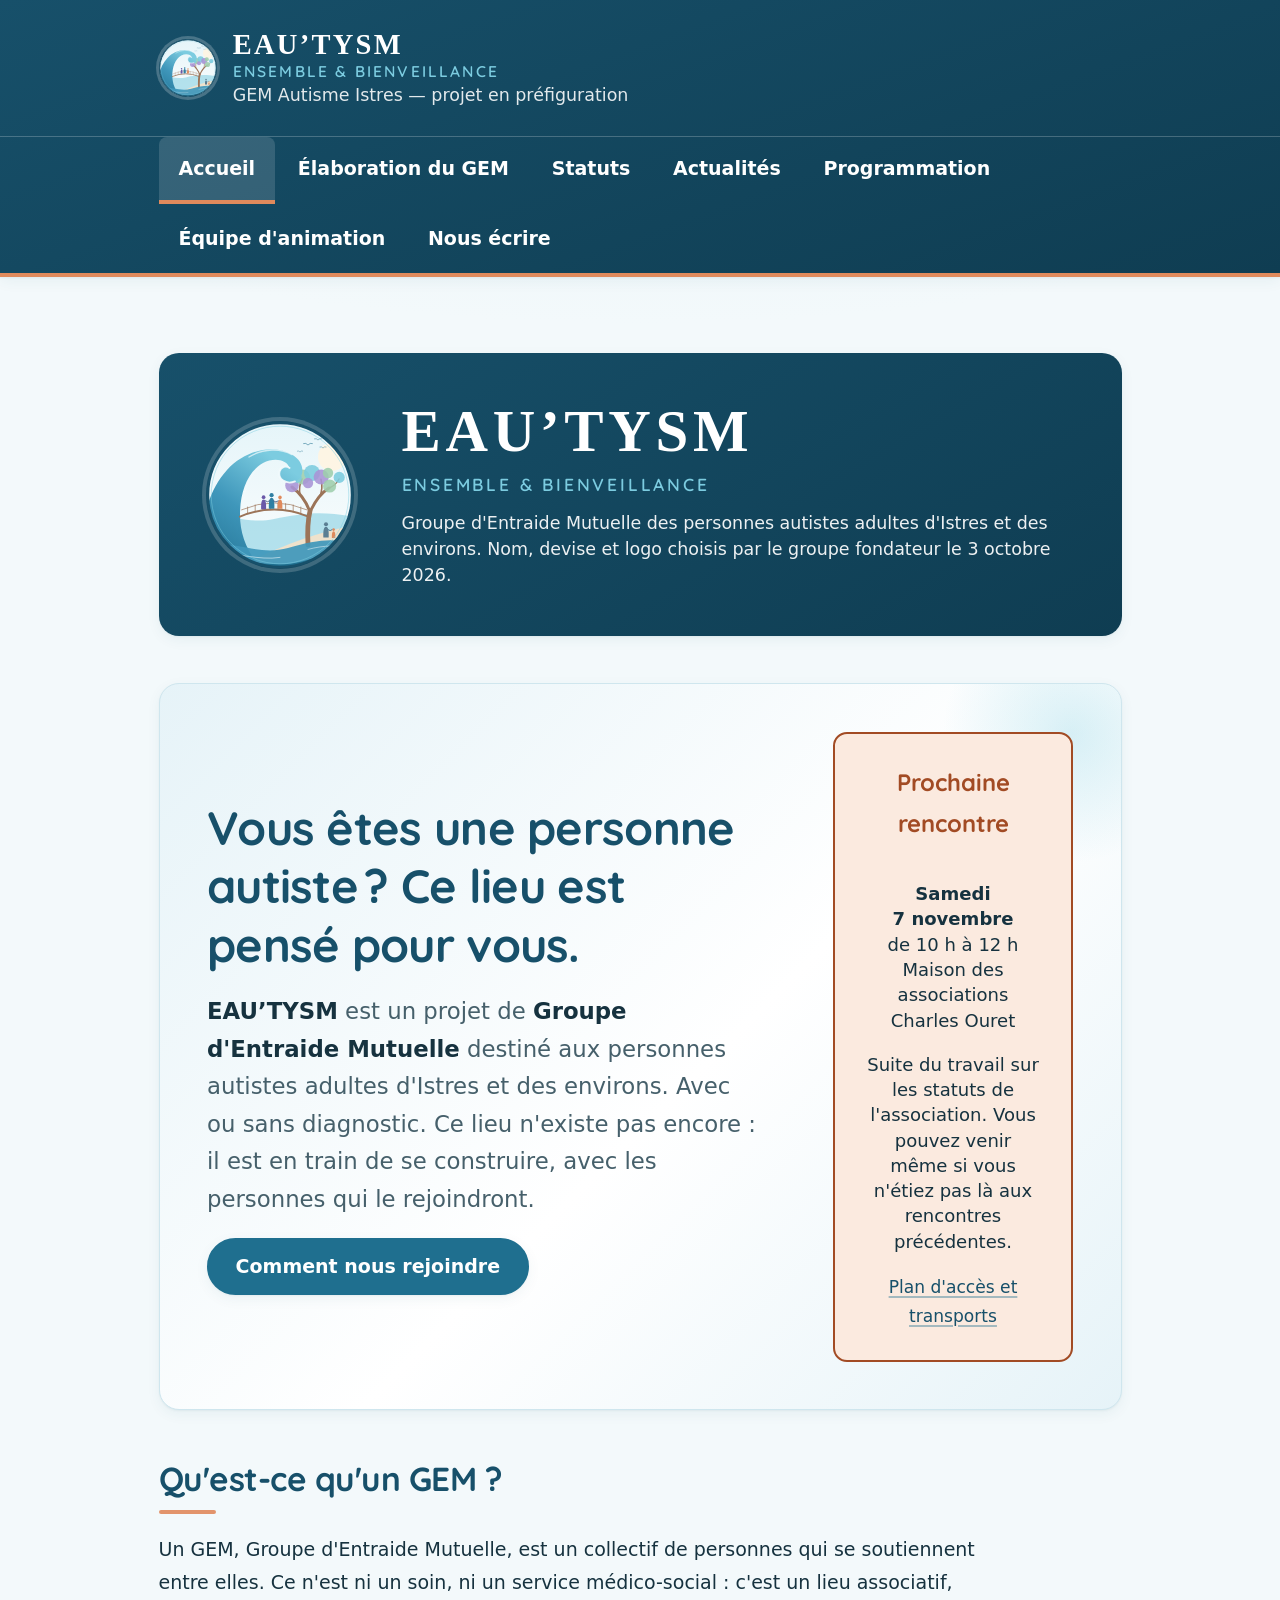
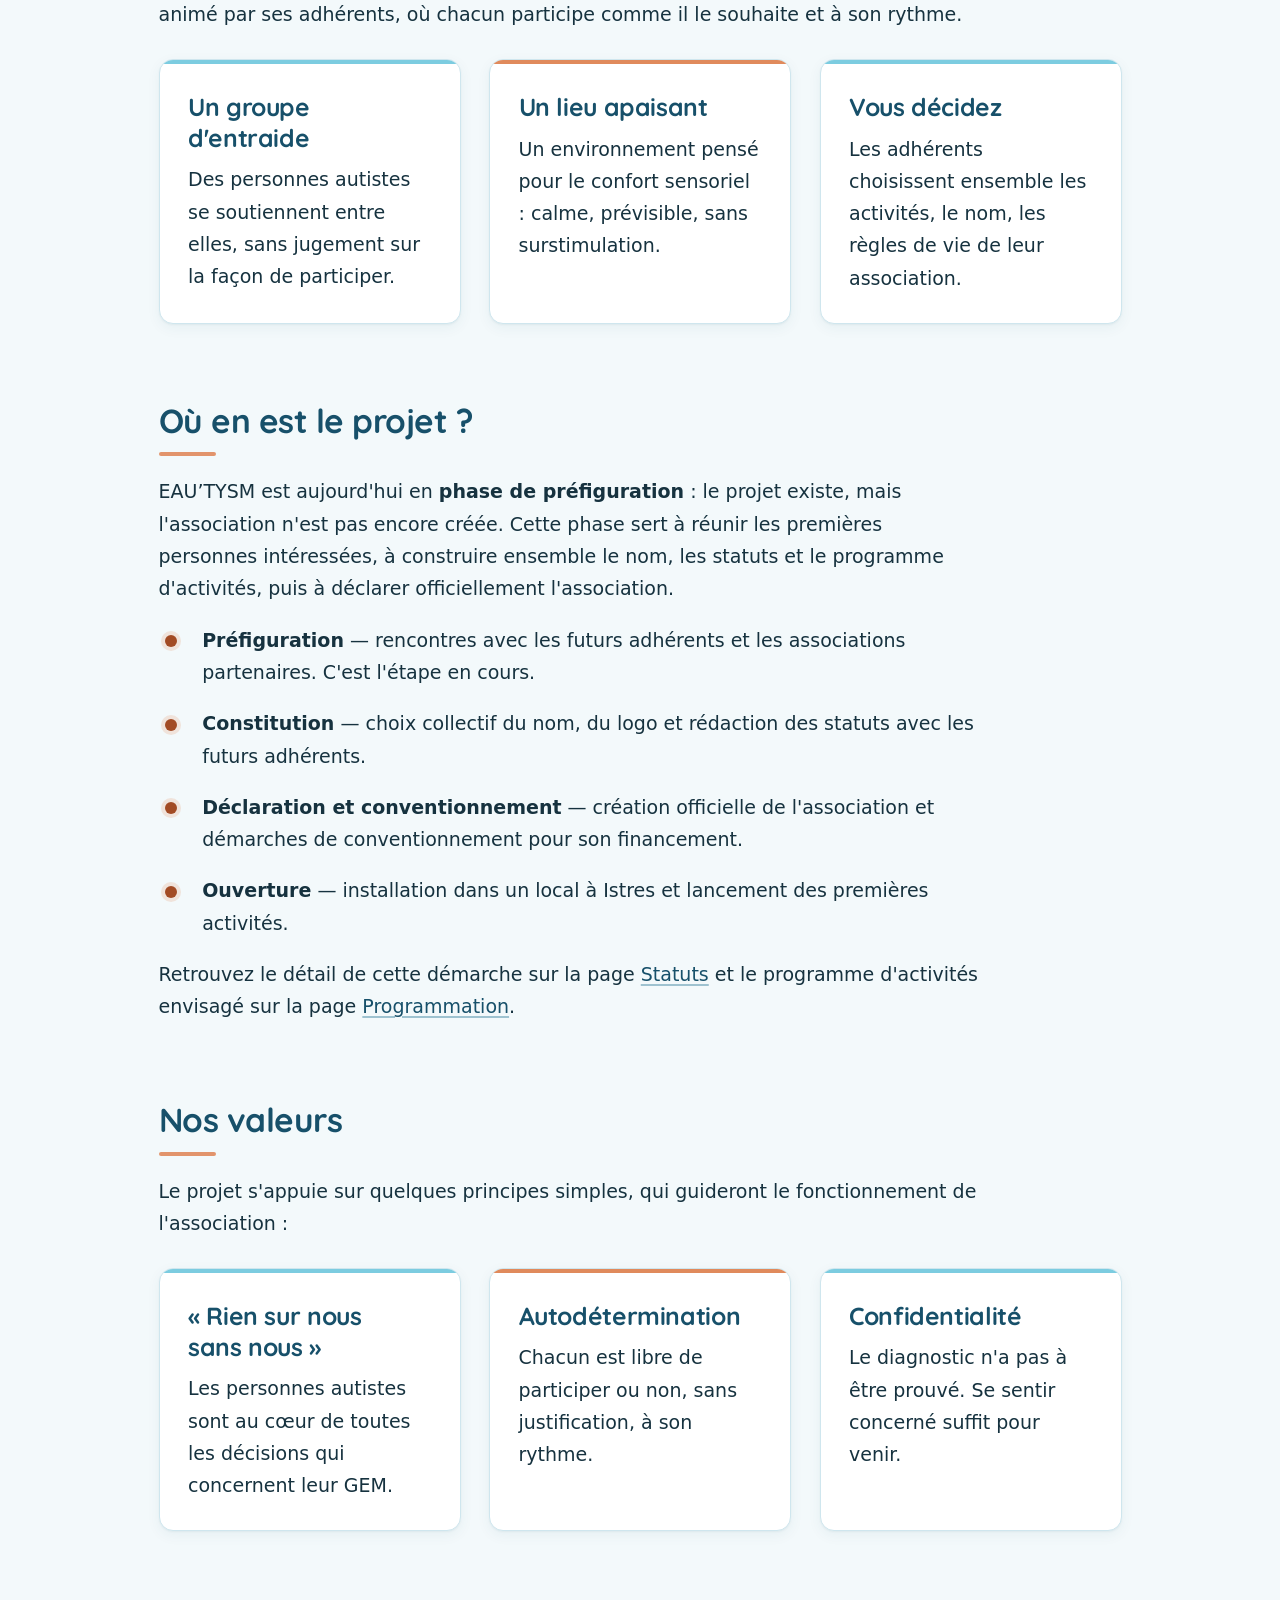
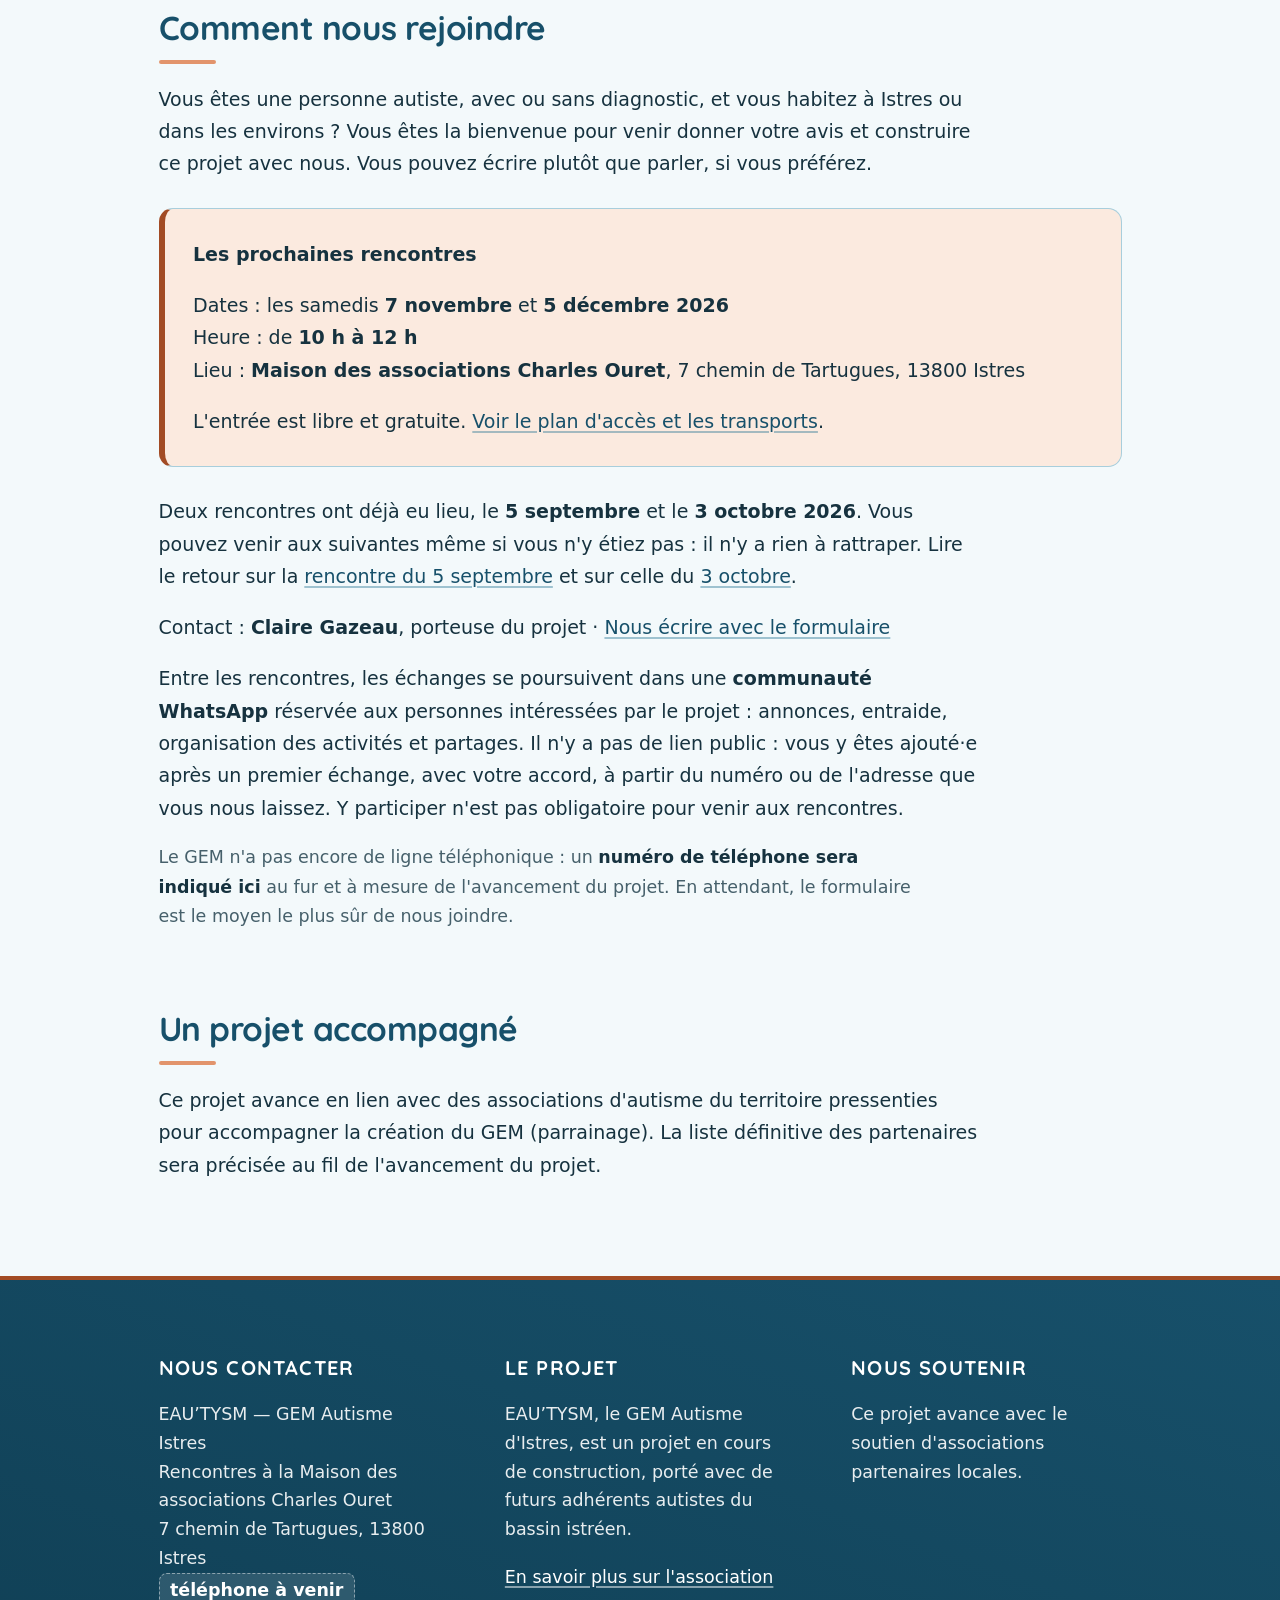
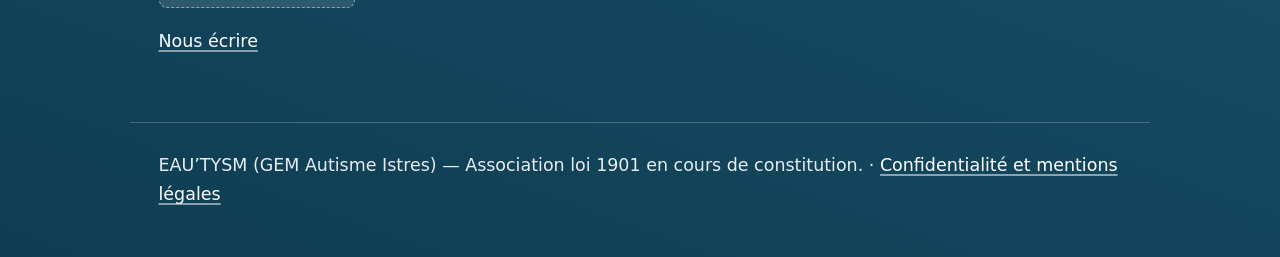
==== index.html @ 058ce0df "Après la rencontre du 3/10 : retour, prochaine rencontre le 7/11" ====
<!DOCTYPE html>
<html lang="fr">
<head>
  <meta charset="UTF-8">
  <meta name="viewport" content="width=device-width, initial-scale=1.0">
  <title>EAU’TYSM — GEM Autisme Istres</title>
  <meta name="description" content="EAU’TYSM, ensemble &amp; bienveillance : un lieu d'entraide pensé par et pour les personnes autistes adultes d'Istres et de ses environs.">
  <link rel="icon" href="assets/img/favicon.svg" type="image/svg+xml">
  <meta name="theme-color" content="#10475c">
  <link rel="stylesheet" href="css/style.css">
</head>
<body>
  <a class="lien-evitement" href="#contenu-principal">Aller au contenu principal</a>

  <header class="entete">
    <div class="conteneur entete-barre">
      <a class="entete-identite" href="index.html">
        <img class="entete-logo" src="assets/img/logo-eautysm-ensemble.svg" alt="" width="58" height="58">
        <span>
          <span class="entete-nom">EAU’TYSM</span>
          <span class="entete-descriptif">Ensemble &amp; bienveillance</span>
          <span class="entete-soustitre">GEM Autisme Istres — projet en préfiguration</span>
        </span>
      </a>
      <button class="bouton-menu" type="button" aria-expanded="false" aria-controls="menu-principal">
        <span aria-hidden="true">☰</span> Menu
      </button>
    </div>
    <nav class="navigation" aria-label="Navigation principale">
      <div class="conteneur">
        <ul class="navigation-liste" id="menu-principal">
          <li><a href="index.html" aria-current="page">Accueil</a></li>
          <li><a href="premiere-rencontre.html">Élaboration du GEM</a></li>
          <li><a href="statuts.html">Statuts</a></li>
          <li><a href="actualites.html">Actualités</a></li>
          <li><a href="programmation.html">Programmation</a></li>
          <li><a href="equipe.html">Équipe d'animation</a></li>
          <li><a href="contact.html">Nous écrire</a></li>
        </ul>
      </div>
    </nav>
  </header>

  <main id="contenu-principal">
    <div class="conteneur">

      <!-- Bandeau d'identité : logo, nom et devise de l'association.
           Purement décoratif quant à l'information : tout ce qu'il dit est
           repris en clair dans le contenu de la page. -->
      <div class="bandeau-marque">
        <img class="bandeau-marque-logo" src="assets/img/logo-eautysm-ensemble.svg"
             alt="Logo d’EAU’TYSM : une grande vague qui s’enroule au-dessus d’un pont où trois personnes se tiennent la main, un arbre aux feuillages de couleurs, un adulte et un enfant sur la plage, dans un cercle bleu." width="148" height="148">
        <div class="bandeau-marque-texte">
          <span class="bandeau-marque-nom">EAU’TYSM</span>
          <span class="bandeau-marque-devise">Ensemble &amp; bienveillance</span>
          <span class="bandeau-marque-descriptif">
            Groupe d'Entraide Mutuelle des personnes autistes adultes d'Istres et des environs.
            Nom, devise et logo choisis par le groupe fondateur le 3 octobre 2026.
          </span>
        </div>
      </div>

      <div class="bloc-hero bloc-hero-avec-illustration">
        <div class="bloc-hero-texte">
          <h1>Vous êtes une personne autiste&#8239;? Ce lieu est pensé pour vous.</h1>
          <p class="intro">
            <strong>EAU’TYSM</strong> est un projet de <strong>Groupe d'Entraide Mutuelle</strong> destiné aux
            personnes autistes adultes d'Istres et des environs. Avec ou sans diagnostic. Ce lieu n'existe pas
            encore : il est en train de se construire, avec les personnes qui le rejoindront.
          </p>
          <p><a class="bouton" href="#nous-rejoindre">Comment nous rejoindre</a></p>
        </div>
        <aside class="bloc-hero-programme bloc-hero-programme-affiche" aria-labelledby="programme-a-venir">
          <p class="bloc-hero-programme-titre" id="programme-a-venir">Prochaine rencontre</p>
          <p class="bloc-hero-affiche-legende">
            <strong>Samedi 7&nbsp;novembre</strong><br>
            de 10&nbsp;h à 12&nbsp;h<br>
            Maison des associations Charles Ouret
          </p>
          <p class="bloc-hero-affiche-legende">
            Suite du travail sur les statuts de l'association. Vous pouvez venir même si vous
            n'étiez pas là aux rencontres précédentes.
          </p>
          <p class="bloc-hero-affiche-telecharger">
            <a href="premiere-rencontre.html#plan-acces">Plan d'accès et transports</a>
          </p>
        </aside>
      </div>

      <section aria-labelledby="quest-ce-gem">
        <h2 id="quest-ce-gem">Qu'est-ce qu'un GEM ?</h2>
        <p>
          Un GEM, Groupe d'Entraide Mutuelle, est un collectif de personnes qui se soutiennent entre elles.
          Ce n'est ni un soin, ni un service médico-social : c'est un lieu associatif, animé par ses adhérents,
          où chacun participe comme il le souhaite et à son rythme.
        </p>
        <div class="grille-cartes">
          <div class="carte">
            <h3>Un groupe d'entraide</h3>
            <p>Des personnes autistes se soutiennent entre elles, sans jugement sur la façon de participer.</p>
          </div>
          <div class="carte">
            <h3>Un lieu apaisant</h3>
            <p>Un environnement pensé pour le confort sensoriel : calme, prévisible, sans surstimulation.</p>
          </div>
          <div class="carte">
            <h3>Vous décidez</h3>
            <p>Les adhérents choisissent ensemble les activités, le nom, les règles de vie de leur association.</p>
          </div>
        </div>
      </section>

      <section aria-labelledby="ou-en-est-le-projet">
        <h2 id="ou-en-est-le-projet">Où en est le projet ?</h2>
        <p>
          EAU’TYSM est aujourd'hui en <strong>phase de préfiguration</strong> : le projet existe,
          mais l'association n'est pas encore créée. Cette phase sert à réunir les premières personnes
          intéressées, à construire ensemble le nom, les statuts et le programme d'activités, puis à déclarer
          officiellement l'association.
        </p>
        <ul class="liste-etapes">
          <li><strong>Préfiguration</strong> — rencontres avec les futurs adhérents et les associations partenaires. C'est l'étape en cours.</li>
          <li><strong>Constitution</strong> — choix collectif du nom, du logo et rédaction des statuts avec les futurs adhérents.</li>
          <li><strong>Déclaration et conventionnement</strong> — création officielle de l'association et démarches de conventionnement pour son financement.</li>
          <li><strong>Ouverture</strong> — installation dans un local à Istres et lancement des premières activités.</li>
        </ul>
        <p>
          Retrouvez le détail de cette démarche sur la page <a href="statuts.html">Statuts</a> et le programme
          d'activités envisagé sur la page <a href="programmation.html">Programmation</a>.
        </p>
      </section>

      <section aria-labelledby="nos-valeurs">
        <h2 id="nos-valeurs">Nos valeurs</h2>
        <p>Le projet s'appuie sur quelques principes simples, qui guideront le fonctionnement de l'association :</p>
        <div class="grille-cartes">
          <div class="carte">
            <h3>« Rien sur nous sans nous »</h3>
            <p>Les personnes autistes sont au cœur de toutes les décisions qui concernent leur GEM.</p>
          </div>
          <div class="carte">
            <h3>Autodétermination</h3>
            <p>Chacun est libre de participer ou non, sans justification, à son rythme.</p>
          </div>
          <div class="carte">
            <h3>Confidentialité</h3>
            <p>Le diagnostic n'a pas à être prouvé. Se sentir concerné suffit pour venir.</p>
          </div>
        </div>
      </section>

      <section aria-labelledby="nous-rejoindre">
        <h2 id="nous-rejoindre">Comment nous rejoindre</h2>
        <p>
          Vous êtes une personne autiste, avec ou sans diagnostic, et vous habitez à Istres ou dans les environs ?
          Vous êtes la bienvenue pour venir donner votre avis et construire ce projet avec nous. Vous pouvez
          écrire plutôt que parler, si vous préférez.
        </p>
        <div class="encadre encadre-accent">
          <p><strong>Les prochaines rencontres</strong></p>
          <p>Dates : les samedis <strong>7 novembre</strong> et
          <strong>5 décembre 2026</strong><br>
          Heure : de <strong>10 h à 12 h</strong><br>
          Lieu : <strong>Maison des associations Charles Ouret</strong>, 7 chemin de Tartugues, 13800 Istres</p>
          <p>L'entrée est libre et gratuite.
          <a href="premiere-rencontre.html#plan-acces">Voir le plan d'accès et les transports</a>.</p>
        </div>
        <p>
          Deux rencontres ont déjà eu lieu, le <strong>5 septembre</strong> et le <strong>3 octobre 2026</strong>.
          Vous pouvez venir aux suivantes même si vous n'y étiez pas : il n'y a rien à rattraper.
          Lire le retour sur la <a href="actualites.html#rencontre-2026-09-05">rencontre du 5 septembre</a>
          et sur celle du <a href="actualites.html#rencontre-2026-10-03">3 octobre</a>.
        </p>
        <p>
          Contact : <strong>Claire Gazeau</strong>, porteuse du projet ·
          <a href="contact.html">Nous écrire avec le formulaire</a>
        </p>
        <p>
          Entre les rencontres, les échanges se poursuivent dans une
          <strong>communauté WhatsApp</strong> réservée aux personnes intéressées par le projet :
          annonces, entraide, organisation des activités et partages. Il n'y a pas de lien public :
          vous y êtes ajouté·e après un premier échange, avec votre accord, à partir du numéro ou de
          l'adresse que vous nous laissez. Y participer n'est pas obligatoire pour venir aux rencontres.
        </p>
        <p class="champ-aide">
          Le GEM n'a pas encore de ligne téléphonique : un <strong>numéro de téléphone sera indiqué ici</strong>
          au fur et à mesure de l'avancement du projet. En attendant, le formulaire est le moyen le plus sûr
          de nous joindre.
        </p>
      </section>

      <section aria-labelledby="nos-partenaires">
        <h2 id="nos-partenaires">Un projet accompagné</h2>
        <p>
          Ce projet avance en lien avec des associations d'autisme du territoire pressenties pour accompagner
          la création du GEM (parrainage). La liste définitive des partenaires sera précisée au fil de
          l'avancement du projet.
        </p>
      </section>

    </div>
  </main>

  <footer class="pied">
    <div class="conteneur pied-grille">
      <div>
        <h2>Nous contacter</h2>
        <p>EAU’TYSM — GEM Autisme Istres<br>
        Rencontres à la Maison des associations Charles Ouret<br>
        7 chemin de Tartugues, 13800 Istres<br>
        <span class="a-completer">téléphone à venir</span></p>
        <p><a href="contact.html">Nous écrire</a></p>
      </div>
      <div>
        <h2>Le projet</h2>
        <p>EAU’TYSM, le GEM Autisme d'Istres, est un projet en cours de construction, porté avec de futurs adhérents autistes du bassin istréen.</p>
        <p><a href="statuts.html">En savoir plus sur l'association</a></p>
      </div>
      <div>
        <h2>Nous soutenir</h2>
        <p>Ce projet avance avec le soutien d'associations partenaires locales.</p>
      </div>
    </div>
    <div class="conteneur pied-mentions">
      <p>EAU’TYSM (GEM Autisme Istres) — Association loi 1901 en cours de constitution. · <a href="confidentialite.html">Confidentialité et mentions légales</a></p>
    </div>
  </footer>

  <script src="js/main.js"></script>
  <script src="js/animations.js"></script>
</body>
</html>
---- css/style.css ----
/* ==========================================================================
   GEM Autisme Istres — feuille de styles commune
   Sommaire :
   1. Variables (couleurs, espacements, typographie)
   2. Réinitialisation légère et bases
   3. Typographie
   4. Mise en page générale (layout)
   5. En-tête et navigation
   6. Pied de page
   7. Composants (cartes, boutons, encadrés, tableaux)
   8. Formulaire de contact
   9. Pages spécifiques
  10. Responsive (mobile-first : 600px, 900px)
  11. Accessibilité (focus, reduced-motion) et impression
  12. Micro-animations (apparition douce au défilement)

   Principes : confort sensoriel avant tout (contrastes doux mais conformes
   AA, mouvements très discrets, rien de clignotant), aucune dépendance
   externe (pas de CDN, pas de police distante — Quicksand est hébergée
   dans le site —, pas de framework). Les seules
   animations d'entrée du site sont de très légers fondus au défilement
   (section 12), ajoutés en amélioration progressive et désactivés dès que
   la personne a demandé de réduire les animations.
   ========================================================================== */

/* 1. Variables
   -------------------------------------------------------------------- */
/* Quicksand (police du logo), fichier local, graisses 300 à 700 */
@font-face {
  font-family: "Quicksand";
  src: url("../assets/fonts/quicksand-latin-variable.woff2") format("woff2");
  font-weight: 300 700;
  font-style: normal;
  font-display: swap;
}

:root {
  /* Couleurs — charte EAU’TYSM « Ensemble & bienveillance », reprise du logo
     choisi par le groupe fondateur le 3 octobre 2026 (proposition D) :
     anneau bleu de mer #17506a, vague #1f6f8f / #3f97bb / #7ccce0, ciel
     #e3f4f9, sable #efe2cc, feuillages lilas #a995d6 et vert d'eau #9fcfae,
     personnages violet #6a58a8 et orange #e08a5c. Les teintes claires servent
     telles quelles en décoration ; pour le texte et les fonds colorés, des
     versions assombries garantissent AA (l'orange du logo ne monte qu'à
     2,6:1 sur fond clair : il ne porte jamais de texte).
     Contrastes vérifiés AA, voir CLAUDE.md § 5. */
  --couleur-fond: #f3f9fb;
  --couleur-fond-alt: #e6f3f8;
  --couleur-fond-creme: #ffffff;
  --couleur-texte: #16323f;
  --couleur-texte-doux: #46606b;
  --couleur-primaire: #1f6f8f;
  --couleur-primaire-fonce: #17506a;
  --couleur-primaire-profond: #0f3d52;
  --couleur-primaire-clair: #7ccce0;
  --couleur-accent: #a24b24;
  --couleur-accent-clair: #e08a5c;
  --couleur-accent-fond: #fbeadf;
  --couleur-primaire-fond: #e6f3f8;
  --couleur-bordure: #cfe6ee;
  --couleur-bordure-forte: #a8cedc;
  --couleur-blanc: #ffffff;
  --couleur-lien-visite: #17506a;

  /* Couleurs brutes du logo — aplats décoratifs uniquement, jamais de texte
     (sauf l'azur, lisible sur les fonds bleus profonds de l'en-tête) */
  --couleur-azur: #7ccce0;
  --couleur-azur-pale: #a8dce9;
  --couleur-mer: #3f97bb;
  --couleur-sable: #efe2cc;
  --couleur-lilas: #a995d6;
  --couleur-violet: #6a58a8;
  --couleur-vert: #9fcfae;
  --couleur-vert-fonce: #6fae84;
  --couleur-orange: #e08a5c;

  /* Typographie — texte courant en pile système ; titres et nom en
     Quicksand, la police du logo, hébergée dans le site (assets/fonts,
     licence OFL) : aucune ressource externe n'est appelée. */
  --police-base: ui-sans-serif, system-ui, -apple-system, "Segoe UI", Roboto,
    "Helvetica Neue", Arial, sans-serif;
  --police-titre: "Quicksand", var(--police-base);
  /* Marque EAU’TYSM : le nom est en capitales à empattements sur le logo ;
     on reprend une pile serif système (aucune police distante). La devise
     reste en Quicksand, comme sur le logo. */
  --police-marque: "Iowan Old Style", "Palatino Linotype", Palatino,
    "Book Antiqua", Georgia, "Times New Roman", serif;
  --police-devise: "Quicksand", var(--police-base);
  --taille-base: 18px;
  --hauteur-ligne: 1.7;
  --mesure-lecture: 68ch;

  /* Échelle typographique fluide */
  --texte-xs: 0.82rem;
  --texte-sm: 0.92rem;
  --texte-md: 1rem;
  --texte-lg: clamp(1.05rem, 0.98rem + 0.35vw, 1.2rem);
  --titre-h3: clamp(1.15rem, 1.08rem + 0.35vw, 1.3rem);
  --titre-h2: clamp(1.4rem, 1.25rem + 0.75vw, 1.75rem);
  --titre-h1: clamp(1.75rem, 1.45rem + 1.5vw, 2.5rem);

  /* Espacements */
  --espace-xs: 0.5rem;
  --espace-sm: 1rem;
  --espace-md: 1.5rem;
  --espace-lg: 2.5rem;
  --espace-xl: 4rem;

  /* Mise en page */
  --largeur-contenu: 1020px;
  --rayon-bordure: 14px;
  --rayon-petit: 8px;

  /* Ombres douces et transitions (discrètes, pensées pour un public sensible) */
  --ombre-douce: 0 1px 2px rgba(23, 80, 106, 0.05), 0 4px 14px rgba(23, 80, 106, 0.06);
  --ombre-moyenne: 0 2px 6px rgba(23, 80, 106, 0.07), 0 10px 26px rgba(23, 80, 106, 0.09);
  --transition-douce: 0.18s ease;
}

/* 2. Réinitialisation légère et bases
   -------------------------------------------------------------------- */
*,
*::before,
*::after {
  box-sizing: border-box;
}

html {
  font-size: var(--taille-base);
  scroll-behavior: smooth;
  -webkit-text-size-adjust: 100%;
}

body {
  margin: 0;
  min-height: 100vh;
  display: flex;
  flex-direction: column;
  font-family: var(--police-base);
  color: var(--couleur-texte);
  background-color: var(--couleur-fond);
  line-height: var(--hauteur-ligne);
  text-align: left;
  /* Léger halo lumineux en haut de page : rend le fond crème moins plat
     sans introduire de contraste fort. */
  background-image: radial-gradient(
    120% 60% at 50% 0%,
    rgba(230, 243, 248, 0.9) 0%,
    rgba(243, 249, 251, 0) 60%
  );
  background-repeat: no-repeat;
  background-attachment: fixed;
  -webkit-font-smoothing: antialiased;
  text-rendering: optimizeLegibility;
}

img {
  max-width: 100%;
  height: auto;
  display: block;
}

/* 3. Typographie
   -------------------------------------------------------------------- */
h1,
h2,
h3,
h4 {
  font-family: var(--police-titre);
  color: var(--couleur-primaire-fonce);
  line-height: 1.25;
  text-wrap: balance;
  letter-spacing: -0.015em;
}

h1 {
  font-size: var(--titre-h1);
  font-weight: 800;
  margin: 0 0 var(--espace-md);
}

h2 {
  font-size: var(--titre-h2);
  font-weight: 700;
  margin: var(--espace-xl) 0 var(--espace-sm);
}

/* Petit trait d'accent sous les titres de section : repère visuel calme,
   qui aide à segmenter la page sans multiplier les couleurs. */
main section > h2::after {
  content: "";
  display: block;
  width: 3rem;
  height: 4px;
  margin-top: 0.6rem;
  border-radius: 999px;
  background-color: var(--couleur-accent-clair);
  opacity: 0.9;
}

main section:first-of-type > h2 {
  margin-top: var(--espace-lg);
}

h3 {
  font-size: var(--titre-h3);
  font-weight: 700;
  margin: var(--espace-md) 0 var(--espace-xs);
}

/* Titre de quatrième niveau : utilisé à l'intérieur des cartes, un cran
   sous le h3 pour ne pas concurrencer les titres de section. */
h4 {
  font-size: 1.06rem;
  font-weight: 700;
  margin: var(--espace-sm) 0 var(--espace-xs);
}

p,
ul,
ol {
  margin: 0 0 var(--espace-sm);
}

ul,
ol {
  padding-left: 1.3rem;
}

li {
  margin-bottom: 0.45rem;
}

li::marker {
  color: var(--couleur-primaire);
}

/* Confort de lecture : les paragraphes de premier niveau ne dépassent pas
   une longueur de ligne confortable, même sur grand écran. */
main .conteneur > section > p,
main .conteneur > section > ul,
main .conteneur > section > ol,
main .conteneur > p,
main .conteneur > ul {
  max-width: var(--mesure-lecture);
}

a {
  color: var(--couleur-lien-visite);
  text-decoration-thickness: 2px;
  text-underline-offset: 3px;
  text-decoration-color: rgba(31, 111, 143, 0.4);
  transition: color var(--transition-douce), text-decoration-color var(--transition-douce);
}

a:hover {
  color: var(--couleur-primaire-fonce);
  text-decoration-color: currentColor;
}

strong {
  color: var(--couleur-texte);
  font-weight: 700;
}

::selection {
  background-color: var(--couleur-accent-fond);
  color: var(--couleur-texte);
}

/* 4. Mise en page générale
   -------------------------------------------------------------------- */
.conteneur {
  width: 100%;
  max-width: var(--largeur-contenu);
  margin: 0 auto;
  padding: 0 var(--espace-md);
}

main {
  flex: 1 0 auto;
  padding: var(--espace-lg) 0 var(--espace-xl);
}

.lien-evitement {
  position: absolute;
  left: -999px;
  top: auto;
  background: var(--couleur-primaire-fonce);
  color: var(--couleur-blanc);
  padding: var(--espace-xs) var(--espace-sm);
  z-index: 100;
  border-radius: var(--rayon-petit);
  box-shadow: var(--ombre-moyenne);
}

.lien-evitement:focus {
  left: var(--espace-sm);
  top: var(--espace-sm);
}

/* 5. En-tête et navigation
   -------------------------------------------------------------------- */
.entete {
  background-color: var(--couleur-primaire-fonce);
  background-image: linear-gradient(
    160deg,
    var(--couleur-primaire-fonce) 0%,
    var(--couleur-primaire-profond) 100%
  );
  color: var(--couleur-blanc);
  border-bottom: 4px solid var(--couleur-orange);
  box-shadow: var(--ombre-douce);
}

.entete-barre {
  display: flex;
  align-items: center;
  justify-content: space-between;
  flex-wrap: wrap;
  /* Padding horizontal repris de .conteneur : sans lui, le logo et le bouton
     Menu collent au bord de l'écran sur mobile. */
  padding: var(--espace-md);
  gap: var(--espace-sm);
}

.entete-identite {
  display: flex;
  align-items: center;
  gap: 0.85rem;
  text-decoration: none;
  color: var(--couleur-blanc);
  border-radius: var(--rayon-petit);
}

.entete-identite:hover {
  color: var(--couleur-blanc);
}

.entete-logo {
  width: 58px;
  height: 58px;
  flex-shrink: 0;
  display: block;
  border-radius: 50%;
  /* Halo clair : détache le logo du dégradé bleu de l'en-tête */
  box-shadow: 0 0 0 3px rgba(255, 255, 255, 0.22);
}

/* Nom de l'association : capitales à empattements, comme sur le logo */
.entete-nom {
  display: block;
  font-family: var(--police-marque);
  font-size: 1.5rem;
  font-weight: 600;
  line-height: 1.1;
  letter-spacing: 0.08em;
}

.entete-descriptif {
  display: block;
  font-family: var(--police-devise);
  font-size: var(--texte-xs);
  font-weight: 600;
  line-height: 1.5;
  letter-spacing: 0.14em;
  text-transform: uppercase;
  color: var(--couleur-azur);
}

.entete-soustitre {
  display: block;
  font-size: var(--texte-sm);
  font-weight: 400;
  line-height: 1.4;
  color: rgba(255, 255, 255, 0.88);
}

.bouton-menu {
  display: inline-flex;
  align-items: center;
  gap: 0.45rem;
  background: rgba(255, 255, 255, 0.08);
  border: 2px solid rgba(255, 255, 255, 0.7);
  color: var(--couleur-blanc);
  padding: 0.5rem 0.9rem;
  border-radius: 999px;
  font-family: inherit;
  font-size: var(--texte-md);
  font-weight: 600;
  cursor: pointer;
  transition: background-color var(--transition-douce);
}

.bouton-menu:hover {
  background: rgba(255, 255, 255, 0.18);
}

.navigation {
  border-top: 1px solid rgba(255, 255, 255, 0.22);
}

.navigation-liste {
  list-style: none;
  margin: 0;
  padding: 0;
  display: none;
  flex-direction: column;
}

.navigation-liste li {
  margin-bottom: 0;
}

.navigation-liste.ouverte {
  display: flex;
  padding-bottom: var(--espace-xs);
}

.navigation-liste a {
  display: block;
  color: var(--couleur-blanc);
  text-decoration: none;
  font-weight: 600;
  padding: 0.7rem var(--espace-sm);
  border-left: 4px solid transparent;
  transition: background-color var(--transition-douce), border-color var(--transition-douce);
}

.navigation-liste a:hover,
.navigation-liste a:focus {
  background-color: rgba(255, 255, 255, 0.14);
  color: var(--couleur-blanc);
}

.navigation-liste a[aria-current="page"] {
  border-left-color: var(--couleur-accent-clair);
  font-weight: 700;
  background-color: rgba(255, 255, 255, 0.12);
}

/* 6. Pied de page
   -------------------------------------------------------------------- */
.pied {
  flex-shrink: 0;
  background-color: var(--couleur-primaire-fonce);
  background-image: linear-gradient(
    200deg,
    var(--couleur-primaire-fonce) 0%,
    var(--couleur-primaire-profond) 100%
  );
  color: var(--couleur-blanc);
  border-top: 4px solid var(--couleur-accent);
  padding: var(--espace-xl) 0 var(--espace-lg);
}

.pied a {
  color: var(--couleur-blanc);
  text-decoration-color: rgba(255, 255, 255, 0.5);
}

.pied a:hover {
  color: var(--couleur-blanc);
  text-decoration-color: currentColor;
}

.pied-grille {
  display: grid;
  gap: var(--espace-lg);
  grid-template-columns: 1fr;
}

.pied h2 {
  color: var(--couleur-blanc);
  font-size: 1.05rem;
  text-transform: uppercase;
  letter-spacing: 0.06em;
  margin: 0 0 var(--espace-sm);
}

.pied h2::after {
  content: none;
}

.pied p {
  color: rgba(255, 255, 255, 0.9);
  font-size: var(--texte-sm);
  line-height: 1.65;
}

.pied .a-completer {
  background-color: rgba(255, 255, 255, 0.12);
  border-color: rgba(255, 255, 255, 0.45);
  color: var(--couleur-blanc);
}

.pied-mentions {
  margin-top: var(--espace-lg);
  padding-top: var(--espace-md);
  border-top: 1px solid rgba(255, 255, 255, 0.22);
  font-size: var(--texte-sm);
  color: rgba(255, 255, 255, 0.85);
}

.pied-mentions p {
  margin: 0;
}

/* 7. Composants
   -------------------------------------------------------------------- */
.encadre {
  background-color: var(--couleur-fond-alt);
  border: 1px solid var(--couleur-bordure);
  border-radius: var(--rayon-bordure);
  padding: var(--espace-md);
  margin: var(--espace-md) 0;
}

.encadre > :last-child {
  margin-bottom: 0;
}

.encadre-accent {
  background-color: var(--couleur-accent-fond);
  border-color: var(--couleur-bordure-forte);
  border-left: 6px solid var(--couleur-accent);
}

.a-completer {
  display: inline-block;
  background-color: var(--couleur-accent-fond);
  color: var(--couleur-accent);
  border: 1px dashed var(--couleur-accent);
  border-radius: var(--rayon-petit);
  padding: 0.1rem 0.55rem;
  font-size: var(--texte-sm);
  font-weight: 600;
  /* Pas de `nowrap` : cette pastille sert aussi à des phrases entières, qui
     élargissaient la page bien au-delà de l'écran sur mobile. */
  overflow-wrap: break-word;
}

.grille-cartes {
  display: grid;
  gap: var(--espace-md);
  grid-template-columns: 1fr;
  margin: var(--espace-md) 0 var(--espace-lg);
}

.carte {
  position: relative;
  overflow: hidden;
  display: flex;
  flex-direction: column;
  background-color: var(--couleur-fond-creme);
  border: 1px solid var(--couleur-bordure);
  border-radius: var(--rayon-bordure);
  padding: var(--espace-md);
  box-shadow: var(--ombre-douce);
  transition: transform var(--transition-douce), box-shadow var(--transition-douce),
    border-color var(--transition-douce);
}

/* Filet de couleur en haut de carte : donne du rythme à la grille sans
   ajouter d'aplat coloré agressif. */
.carte::before {
  content: "";
  position: absolute;
  inset: 0 0 auto 0;
  height: 4px;
  background-color: var(--couleur-primaire-clair);
}

.carte:nth-child(even)::before {
  background-color: var(--couleur-accent-clair);
}

.carte:hover {
  transform: translateY(-3px);
  box-shadow: var(--ombre-moyenne);
  border-color: var(--couleur-bordure-forte);
}

.carte h3,
.carte h4 {
  margin-top: 0.2rem;
}

.carte > :last-child {
  margin-bottom: 0;
}

.bouton {
  display: inline-flex;
  align-items: center;
  justify-content: center;
  gap: 0.4rem;
  background-color: var(--couleur-primaire);
  color: var(--couleur-blanc);
  padding: 0.75rem 1.4rem;
  border-radius: 999px;
  text-decoration: none;
  font-weight: 700;
  line-height: 1.3;
  border: 2px solid var(--couleur-primaire);
  box-shadow: var(--ombre-douce);
  transition: background-color var(--transition-douce), border-color var(--transition-douce),
    transform var(--transition-douce), box-shadow var(--transition-douce);
}

.bouton:hover,
.bouton:focus {
  background-color: var(--couleur-primaire-fonce);
  border-color: var(--couleur-primaire-fonce);
  color: var(--couleur-blanc);
  transform: translateY(-2px);
  box-shadow: var(--ombre-moyenne);
  text-decoration-color: transparent;
}

.bouton-secondaire {
  background-color: transparent;
  color: var(--couleur-primaire);
  box-shadow: none;
}

.bouton-secondaire:hover,
.bouton-secondaire:focus {
  background-color: var(--couleur-primaire);
  color: var(--couleur-blanc);
}

/* Mention « nouvel onglet » : lisible par les lecteurs d'écran et visible,
   mais volontairement discrète dans le bouton. */
.lien-externe-info {
  font-weight: 400;
  font-size: var(--texte-sm);
  opacity: 0.85;
}

/* Groupe de boutons d'action (plan d'accès, etc.) : alignés, espacés, responsive. */
.groupe-boutons {
  display: flex;
  flex-wrap: wrap;
  gap: var(--espace-sm);
  margin: var(--espace-md) 0;
}

/* Conteneur pour les tableaux trop larges pour un écran de téléphone : le
   tableau défile horizontalement à l'intérieur, la page elle-même ne bouge
   pas. Rendu focusable (tabindex) pour rester utilisable au clavier. */
.tableau-defilant {
  overflow-x: auto;
  -webkit-overflow-scrolling: touch;
  margin: var(--espace-md) 0;
  container-type: inline-size;
}

/* La légende suit la largeur visible du cadre, et non celle du tableau :
   sans cela, son texte est tronqué à droite sur mobile. */
.tableau-defilant caption {
  position: sticky;
  left: 0;
  inline-size: 100cqi;
}

/* Pas de min-width : un tableau ne se comprime jamais sous sa largeur de
   contenu, le défilement ne se déclenche donc que s'il est réellement trop
   large pour l'écran. */
.tableau-defilant .tableau-simple {
  margin: 0;
}

.tableau-defilant:focus-visible {
  outline: 3px solid var(--couleur-accent);
  outline-offset: 2px;
}

.tableau-simple {
  width: 100%;
  border-collapse: separate;
  border-spacing: 0;
  margin: var(--espace-md) 0;
  background-color: var(--couleur-fond-creme);
  border: 1px solid var(--couleur-bordure);
  border-radius: var(--rayon-bordure);
  overflow: hidden;
  box-shadow: var(--ombre-douce);
}

.tableau-simple caption {
  text-align: left;
  font-weight: 700;
  color: var(--couleur-primaire-fonce);
  margin-bottom: var(--espace-xs);
}

.tableau-simple th,
.tableau-simple td {
  text-align: left;
  padding: 0.75rem 0.9rem;
  border-bottom: 1px solid var(--couleur-bordure);
  vertical-align: top;
}

.tableau-simple th {
  background-color: var(--couleur-fond-alt);
  color: var(--couleur-primaire-fonce);
}

.tableau-simple thead th {
  border-bottom: 2px solid var(--couleur-bordure-forte);
}

.tableau-simple tbody tr:last-child th,
.tableau-simple tbody tr:last-child td {
  border-bottom: none;
}

.tableau-simple tbody tr:nth-child(even) td {
  background-color: rgba(230, 243, 248, 0.45);
}

.fil-ariane {
  font-size: var(--texte-sm);
  color: var(--couleur-texte-doux);
  margin-bottom: var(--espace-md);
}

.grille-icones {
  display: grid;
  gap: var(--espace-md);
  grid-template-columns: 1fr;
  margin: var(--espace-md) 0 var(--espace-lg);
}

.carte-icone {
  display: flex;
  gap: var(--espace-sm);
  align-items: flex-start;
  background-color: var(--couleur-fond-alt);
  border: 1px solid var(--couleur-bordure);
  border-radius: var(--rayon-bordure);
  padding: var(--espace-md);
}

.carte-icone:nth-child(even) {
  background-color: var(--couleur-primaire-fond);
}

.carte-icone > div > :last-child {
  margin-bottom: 0;
}

.icone-cercle {
  flex-shrink: 0;
  width: 46px;
  height: 46px;
  border-radius: 50%;
  background-color: var(--couleur-primaire);
  display: flex;
  align-items: center;
  justify-content: center;
  font-size: 1.3rem;
  color: var(--couleur-blanc);
  box-shadow: 0 0 0 4px rgba(31, 111, 143, 0.12);
}

.icone-cercle svg {
  width: 22px;
  height: 22px;
}

.carte-icone h3 {
  margin-top: 0;
}

/* Chronologie — infographie du déroulé d'une séance */
.chronologie {
  list-style: none;
  padding-left: var(--espace-md);
  margin: var(--espace-md) 0 var(--espace-lg);
  border-left: 3px solid var(--couleur-bordure);
}

.chronologie-etape {
  position: relative;
  padding-bottom: var(--espace-lg);
}

.chronologie-etape:last-child {
  padding-bottom: 0;
}

.chronologie-etape::before {
  content: "";
  position: absolute;
  left: calc(-1 * var(--espace-md) - 9px);
  top: 0.35rem;
  width: 16px;
  height: 16px;
  border-radius: 50%;
  background-color: var(--couleur-primaire);
  border: 3px solid var(--couleur-fond);
  box-shadow: 0 0 0 2px var(--couleur-bordure-forte);
}

.chronologie-etape:nth-child(even)::before {
  background-color: var(--couleur-accent);
}

.chronologie-heure {
  display: inline-block;
  font-weight: 700;
  color: var(--couleur-primaire-fonce);
  background-color: var(--couleur-primaire-fond);
  border: 1px solid var(--couleur-bordure);
  border-radius: 999px;
  padding: 0.15rem 0.75rem;
  font-size: var(--texte-sm);
  margin-bottom: 0.35rem;
}

.chronologie-etape h3 {
  margin-top: 0.2rem;
}

/* 8. Formulaire de contact
   -------------------------------------------------------------------- */
/* Bandeau d'information (ex. formulaire pas encore actif) */
.bandeau-info {
  display: flex;
  gap: var(--espace-sm);
  align-items: flex-start;
  background-color: var(--couleur-accent-fond);
  border: 1px solid var(--couleur-bordure-forte);
  border-left: 6px solid var(--couleur-accent);
  border-radius: var(--rayon-bordure);
  padding: var(--espace-md);
  margin: 0 0 var(--espace-lg);
  box-shadow: var(--ombre-douce);
}

.bandeau-info-icone {
  flex-shrink: 0;
  font-size: 1.4rem;
  line-height: 1.2;
}

.bandeau-info p {
  margin: 0 0 0.4rem;
}

.bandeau-info p:last-child {
  margin-bottom: 0;
}

.formulaire-contact {
  background-color: var(--couleur-fond-creme);
  border: 1px solid var(--couleur-bordure);
  border-radius: var(--rayon-bordure);
  padding: var(--espace-lg) var(--espace-md);
  box-shadow: var(--ombre-douce);
  max-width: 680px;
}

.formulaire-contact fieldset {
  border: none;
  border-top: 2px solid var(--couleur-bordure);
  padding: var(--espace-md) 0 0;
  margin: 0 0 var(--espace-md);
}

.formulaire-contact fieldset:first-of-type {
  border-top: none;
  padding-top: 0;
}

.formulaire-contact legend {
  font-weight: 700;
  font-size: 1.15rem;
  color: var(--couleur-primaire-fonce);
  padding: 0;
  margin-bottom: var(--espace-xs);
}

.champ {
  margin-bottom: var(--espace-md);
}

.champ > label {
  display: block;
  font-weight: 600;
  margin-bottom: 0.35rem;
}

.champ-aide {
  display: block;
  font-size: var(--texte-sm);
  color: var(--couleur-texte-doux);
  margin-bottom: 0.4rem;
  max-width: var(--mesure-lecture);
}

.obligatoire {
  color: var(--couleur-accent);
  font-weight: 700;
}

.formulaire-contact input[type="text"],
.formulaire-contact input[type="email"],
.formulaire-contact input[type="tel"],
.formulaire-contact textarea {
  width: 100%;
  font-family: inherit;
  font-size: var(--texte-md);
  color: var(--couleur-texte);
  background-color: var(--couleur-fond);
  border: 2px solid var(--couleur-bordure-forte);
  border-radius: var(--rayon-petit);
  padding: 0.65rem 0.75rem;
  transition: border-color var(--transition-douce), box-shadow var(--transition-douce),
    background-color var(--transition-douce);
}

.formulaire-contact textarea {
  min-height: 8rem;
  resize: vertical;
}

.formulaire-contact input:focus,
.formulaire-contact textarea:focus {
  outline: none;
  border-color: var(--couleur-primaire);
  background-color: var(--couleur-blanc);
  box-shadow: 0 0 0 4px var(--couleur-primaire-fond);
}

/* Champ en erreur */
.formulaire-contact input[aria-invalid="true"],
.formulaire-contact textarea[aria-invalid="true"] {
  border-color: var(--couleur-accent);
}

.erreur-champ {
  display: block;
  color: var(--couleur-accent);
  font-size: var(--texte-sm);
  font-weight: 600;
  margin-top: 0.3rem;
}

/* Groupe de cases / boutons radio */
.groupe-choix {
  display: grid;
  gap: 0.5rem;
}

.choix {
  display: flex;
  align-items: flex-start;
  gap: 0.65rem;
  background-color: var(--couleur-fond);
  border: 1px solid var(--couleur-bordure);
  border-radius: var(--rayon-petit);
  padding: 0.65rem 0.85rem;
  cursor: pointer;
  transition: border-color var(--transition-douce), background-color var(--transition-douce);
}

.choix:hover {
  border-color: var(--couleur-primaire-clair);
  background-color: var(--couleur-primaire-fond);
}

.choix:has(input:checked) {
  border-color: var(--couleur-primaire);
  background-color: var(--couleur-primaire-fond);
}

.choix input {
  margin-top: 0.3rem;
  width: 1.1rem;
  height: 1.1rem;
  flex-shrink: 0;
  accent-color: var(--couleur-primaire);
}

.choix span {
  font-weight: 400;
}

/* Consentement */
.champ-consentement {
  display: flex;
  align-items: flex-start;
  gap: 0.65rem;
  background-color: var(--couleur-fond-alt);
  border: 1px solid var(--couleur-bordure);
  border-radius: var(--rayon-petit);
  padding: var(--espace-sm);
}

.champ-consentement input {
  margin-top: 0.3rem;
  width: 1.1rem;
  height: 1.1rem;
  flex-shrink: 0;
  accent-color: var(--couleur-primaire);
}

.champ-consentement label {
  font-weight: 400;
  font-size: 0.95rem;
}

/* Honeypot anti-spam : invisible pour les humains, laissé vide */
.champ-appat {
  position: absolute;
  left: -9999px;
  width: 1px;
  height: 1px;
  overflow: hidden;
}

/* Bouton d'envoi (peut être désactivé tant que le formulaire n'est pas actif) */
.formulaire-contact button[type="submit"] {
  font-family: inherit;
  font-size: 1.05rem;
  cursor: pointer;
}

.formulaire-contact button[type="submit"]:disabled {
  background-color: var(--couleur-texte-doux);
  border-color: var(--couleur-texte-doux);
  opacity: 0.65;
  cursor: not-allowed;
  transform: none;
  box-shadow: none;
}

/* Messages de retour (succès / erreur) après envoi */
.message-retour {
  border-radius: var(--rayon-bordure);
  padding: var(--espace-md);
  margin-bottom: var(--espace-md);
  border: 1px solid;
  border-left-width: 6px;
}

.message-retour[hidden] {
  display: none;
}

.message-succes {
  background-color: #e4f3ea;
  border-color: #2f7d4f;
  color: #1c5334;
}

.message-erreur {
  background-color: #fbe4de;
  border-color: var(--couleur-accent);
  color: var(--couleur-accent);
}

/* 9. Pages spécifiques
   -------------------------------------------------------------------- */
.intro {
  font-size: var(--texte-lg);
  color: var(--couleur-texte-doux);
  line-height: 1.65;
}

.bloc-hero {
  position: relative;
  overflow: hidden;
  background-color: var(--couleur-fond-alt);
  background-image: linear-gradient(
    135deg,
    var(--couleur-primaire-fond) 0%,
    var(--couleur-fond-creme) 55%,
    var(--couleur-fond-alt) 100%
  );
  border: 1px solid var(--couleur-bordure);
  border-radius: calc(var(--rayon-bordure) + 6px);
  padding: var(--espace-lg) var(--espace-md);
  margin-bottom: var(--espace-lg);
  box-shadow: var(--ombre-douce);
}

/* Halo décoratif très doux dans l'angle : donne de la profondeur au bloc
   d'accroche sans motif chargé. */
.bloc-hero::after {
  content: "";
  position: absolute;
  right: -80px;
  top: -80px;
  width: 260px;
  height: 260px;
  border-radius: 50%;
  background: radial-gradient(circle, rgba(124, 204, 224, 0.3) 0%, rgba(124, 204, 224, 0) 70%);
  pointer-events: none;
}

.bloc-hero > * {
  position: relative;
  z-index: 1;
}

.bloc-hero h1 {
  margin-bottom: var(--espace-sm);
}

.bloc-hero > :last-child {
  margin-bottom: 0;
}

.bloc-hero-avec-illustration {
  display: flex;
  flex-direction: column-reverse;
  align-items: center;
  gap: var(--espace-lg);
}

.bloc-hero-texte {
  flex: 1;
  min-width: 0;
  position: relative;
  z-index: 1;
}

.bloc-hero-texte > :last-child {
  margin-bottom: 0;
}

.bloc-hero-illustration {
  width: 160px;
  height: auto;
  border-radius: var(--rayon-bordure);
  flex-shrink: 0;
  position: relative;
  z-index: 1;
}

/* Encart vertical de l'accueil, à la place de l'illustration :
   annonce que le programme y sera affiché. Sur mobile, il passe sous le texte. */
.bloc-hero-avec-illustration:has(.bloc-hero-programme) {
  flex-direction: column;
}

.bloc-hero-programme {
  width: 100%;
  max-width: 20rem;
  flex-shrink: 0;
  position: relative;
  z-index: 1;
  display: flex;
  flex-direction: column;
  justify-content: center;
  text-align: center;
  padding: var(--espace-md);
  background-color: var(--couleur-accent-fond);
  border: 2px dashed var(--couleur-accent);
  border-radius: var(--rayon-bordure);
}

.bloc-hero-programme p {
  margin: 0;
}

.bloc-hero-programme .bloc-hero-programme-titre {
  font-family: var(--police-titre, inherit);
  font-weight: 700;
  font-size: 1.25rem;
  color: var(--couleur-accent);
  margin-bottom: var(--espace-sm, 0.5rem);
}

/* Affiche de la prochaine rencontre, dans l'encart Programme de l'accueil */
.bloc-hero-programme-affiche {
  border-style: solid;
  gap: var(--espace-sm, 0.5rem);
}

.bloc-hero-affiche-lien {
  display: block;
  border-radius: 6px;
}

.bloc-hero-affiche-lien img {
  display: block;
  width: 100%;
  height: auto;
  border-radius: 6px;
  box-shadow: 0 2px 8px rgba(15, 61, 82, 0.18);
}

.bloc-hero-programme .bloc-hero-affiche-legende {
  font-size: 0.95rem;
  line-height: 1.4;
}

.bloc-hero-programme .bloc-hero-affiche-telecharger {
  font-size: 0.9rem;
}

.liste-etapes {
  list-style: none;
  padding-left: 0;
}

.liste-etapes li {
  padding-left: 2.3rem;
  position: relative;
  margin-bottom: var(--espace-sm);
}

.liste-etapes li::before {
  content: "";
  position: absolute;
  left: 0.35rem;
  top: 0.6rem;
  width: 12px;
  height: 12px;
  border-radius: 50%;
  background-color: var(--couleur-accent);
  box-shadow: 0 0 0 4px rgba(224, 138, 92, 0.2);
}

/* 10. Responsive — mobile-first, points de rupture 600px et 900px
   -------------------------------------------------------------------- */
@media (min-width: 600px) {
  .bloc-hero {
    padding: var(--espace-lg);
  }

  .bloc-hero-avec-illustration {
    flex-direction: row;
    align-items: center;
    justify-content: space-between;
    gap: var(--espace-xl);
  }

  .bloc-hero-illustration {
    width: 210px;
  }

  .bloc-hero-avec-illustration:has(.bloc-hero-programme) {
    flex-direction: row;
  }

  .bloc-hero-programme {
    width: 210px;
    min-height: 300px;
  }

  .bloc-hero-programme-affiche {
    width: 240px;
  }

  .grille-cartes {
    grid-template-columns: repeat(2, 1fr);
  }

  .grille-icones {
    grid-template-columns: repeat(2, 1fr);
  }

  .pied-grille {
    grid-template-columns: repeat(2, 1fr);
  }

  .formulaire-contact {
    padding: var(--espace-lg);
  }
}

@media (min-width: 900px) {
  html {
    font-size: calc(var(--taille-base) + 1px);
  }

  main {
    padding-top: var(--espace-xl);
  }

  .bouton-menu {
    display: none;
  }

  .navigation-liste {
    display: flex !important;
    flex-direction: row;
    flex-wrap: wrap;
    gap: 0.15rem;
    padding-bottom: 0;
  }

  .navigation-liste a {
    border-left: none;
    border-bottom: 4px solid transparent;
    padding: 0.8rem 1.05rem;
    border-radius: var(--rayon-petit) var(--rayon-petit) 0 0;
  }

  .navigation-liste a[aria-current="page"] {
    border-left-color: transparent;
    border-bottom-color: var(--couleur-accent-clair);
    background-color: rgba(255, 255, 255, 0.14);
  }

  .grille-cartes {
    grid-template-columns: repeat(3, 1fr);
  }

  .grille-icones {
    grid-template-columns: repeat(3, 1fr);
  }

  .pied-grille {
    grid-template-columns: repeat(3, 1fr);
    gap: var(--espace-xl);
  }
}

/* 11. Accessibilité et impression
   -------------------------------------------------------------------- */
a:focus-visible,
button:focus-visible,
input:focus-visible,
textarea:focus-visible,
summary:focus-visible {
  outline: 3px solid var(--couleur-accent);
  outline-offset: 2px;
  border-radius: 4px;
}

@media (prefers-reduced-motion: reduce) {
  html {
    scroll-behavior: auto;
  }

  * {
    animation-duration: 0.001ms !important;
    animation-iteration-count: 1 !important;
    transition-duration: 0.001ms !important;
  }

  .carte:hover,
  .bouton:hover,
  .bouton:focus {
    transform: none;
  }

  /* Filet de sécurité : même si js/animations.js vérifie déjà cette
     préférence avant d'ajouter la classe .apparition, ceci couvre le cas
     où le réglage système changerait après le chargement de la page. */
  .apparition {
    opacity: 1 !important;
    transform: none !important;
    transition: none !important;
  }
}

/* Renforce les contours pour les personnes ayant activé le contraste élevé */
@media (prefers-contrast: more) {
  :root {
    --couleur-bordure: #7e9aa6;
    --couleur-bordure-forte: #4f6c79;
    --couleur-texte-doux: #2c434d;
  }
}

@media print {
  body {
    background: #fff;
    color: #000;
  }

  .entete,
  .pied,
  .bouton-menu,
  .lien-evitement {
    display: none;
  }

  .carte,
  .encadre,
  .bloc-hero,
  .formulaire-contact {
    box-shadow: none;
    border: 1px solid #999;
    background: #fff;
  }

  a {
    text-decoration: underline;
  }
}

/* 12. Micro-animations — apparition douce au défilement
   -------------------------------------------------------------------- */
/* Amélioration progressive : ces règles ne produisent un effet que si
   js/animations.js a pu ajouter la classe .js-animations sur <html>, ce
   qui suppose JavaScript disponible ET prefers-reduced-motion non activé
   (voir js/animations.js). Sans cela — pas de JavaScript, navigateur
   ancien, ou préférence « réduire les animations » — .apparition n'a
   simplement aucun style particulier et le contenu reste pleinement
   visible dès le chargement. L'apparition n'est donc jamais une condition
   d'accès au contenu, seulement un supplément visuel pour qui le souhaite. */
.js-animations .apparition {
  opacity: 0;
  transform: translateY(12px);
  transition: opacity 0.5s ease, transform 0.5s ease;
}

.js-animations .apparition.apparition-visible {
  opacity: 1;
  transform: translateY(0);
}

/* 13. Marque EAU’TYSM (bandeau d'identité de la page d'accueil)
   -------------------------------------------------------------------- */
/* Bandeau sobre : le logo, le nom et la devise, sans mouvement ni motif
   chargé. Il n'apporte aucune information nouvelle — le contenu reste
   compréhensible s'il n'est pas affiché. */
.bandeau-marque {
  display: flex;
  align-items: center;
  gap: var(--espace-md);
  flex-wrap: wrap;
  justify-content: center;
  text-align: center;
  padding: var(--espace-lg) var(--espace-md);
  margin-bottom: var(--espace-lg);
  border-radius: calc(var(--rayon-bordure) + 6px);
  background-color: var(--couleur-primaire-fonce);
  background-image: linear-gradient(
    150deg,
    var(--couleur-primaire-fonce) 0%,
    var(--couleur-primaire-profond) 100%
  );
  color: var(--couleur-blanc);
  box-shadow: var(--ombre-douce);
}

.bandeau-marque-logo {
  width: 118px;
  height: 118px;
  flex-shrink: 0;
  border-radius: 50%;
  box-shadow: 0 0 0 4px rgba(255, 255, 255, 0.18);
}

.bandeau-marque-texte {
  min-width: 0;
}

.bandeau-marque-nom {
  display: block;
  font-family: var(--police-marque);
  font-size: clamp(2rem, 1.5rem + 2.4vw, 3.1rem);
  font-weight: 600;
  line-height: 1.05;
  letter-spacing: 0.08em;
  margin: 0;
}

.bandeau-marque-devise {
  display: block;
  font-family: var(--police-devise);
  font-size: var(--texte-sm);
  font-weight: 600;
  line-height: 1.5;
  letter-spacing: 0.16em;
  text-transform: uppercase;
  margin-top: 0.5rem;
  color: var(--couleur-azur);
}

.bandeau-marque-descriptif {
  display: block;
  font-size: var(--texte-sm);
  line-height: 1.5;
  margin-top: 0.6rem;
  color: rgba(255, 255, 255, 0.92);
}

@media (min-width: 600px) {
  .bandeau-marque {
    flex-wrap: nowrap;
    text-align: left;
    justify-content: flex-start;
    gap: var(--espace-lg);
    padding: var(--espace-lg);
  }

  .bandeau-marque-logo {
    width: 148px;
    height: 148px;
  }
}

/* Sur les fonds bleus profonds (en-tête, pied, bandeau de marque), l'orange
   assombri du focus ne se détache plus : on y reprend l'orange vif du logo,
   qui garde un contraste suffisant sur ces fonds. */
.entete a:focus-visible,
.entete button:focus-visible,
.pied a:focus-visible,
.bandeau-marque a:focus-visible {
  outline-color: var(--couleur-orange);
}

/* En-tête compact sur petit écran : la devise y prendrait une troisième
   ligne sans rien ajouter — elle reste affichée sur le bandeau d'accueil. */
@media (max-width: 599px) {
  .entete-descriptif {
    display: none;
  }

  .entete-nom {
    font-size: 1.3rem;
  }
}
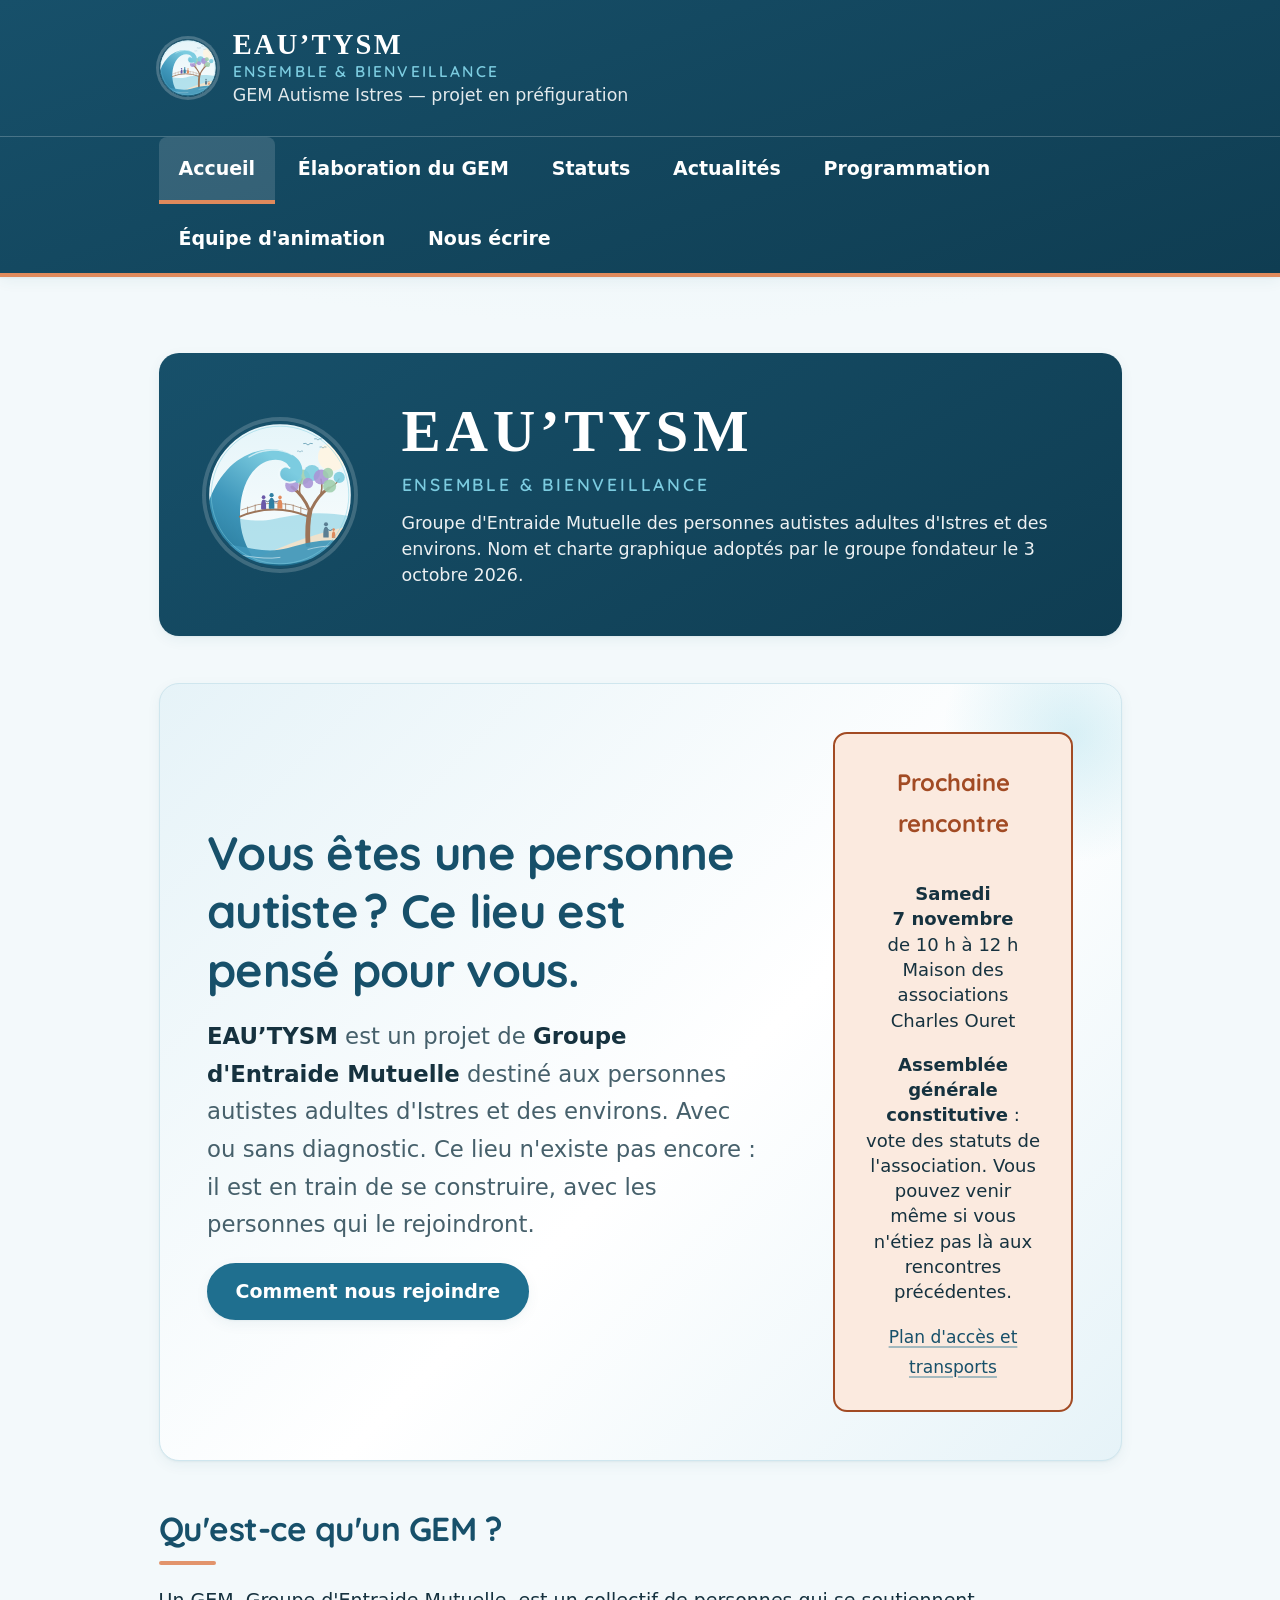
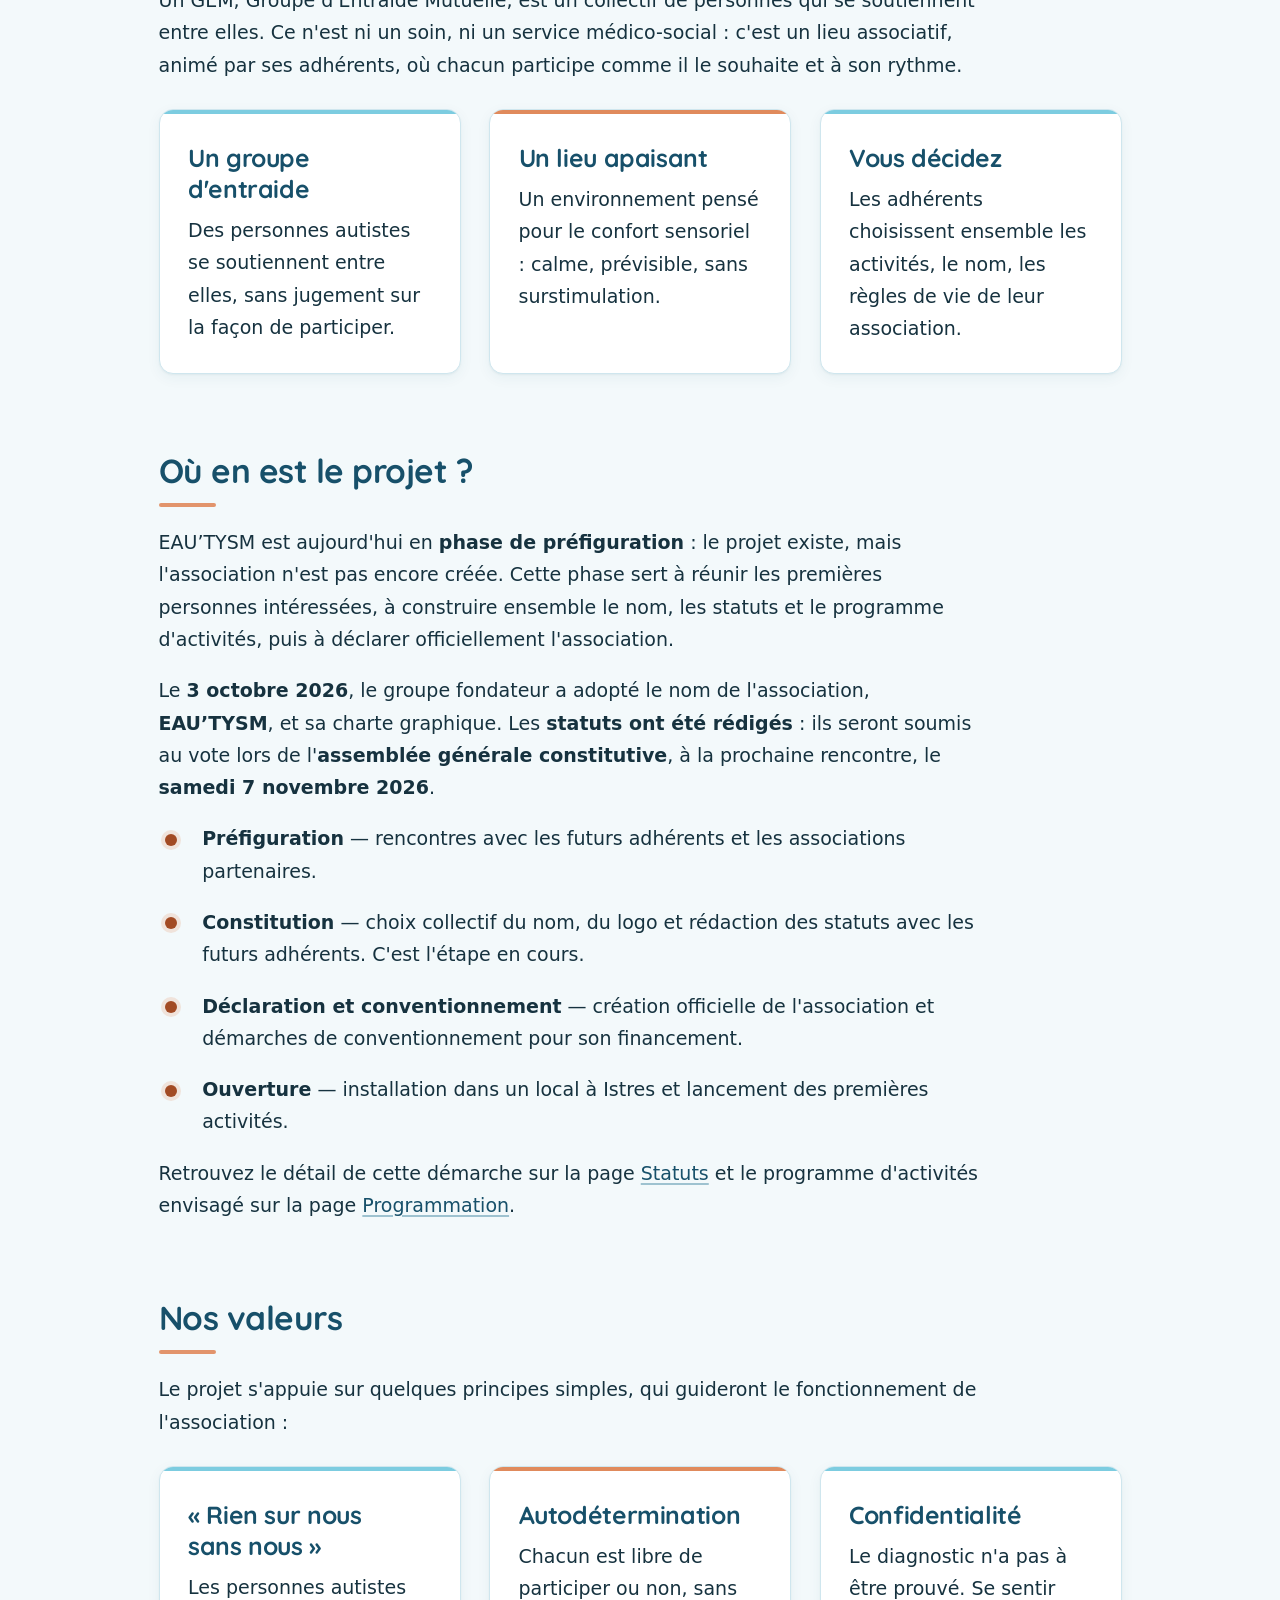
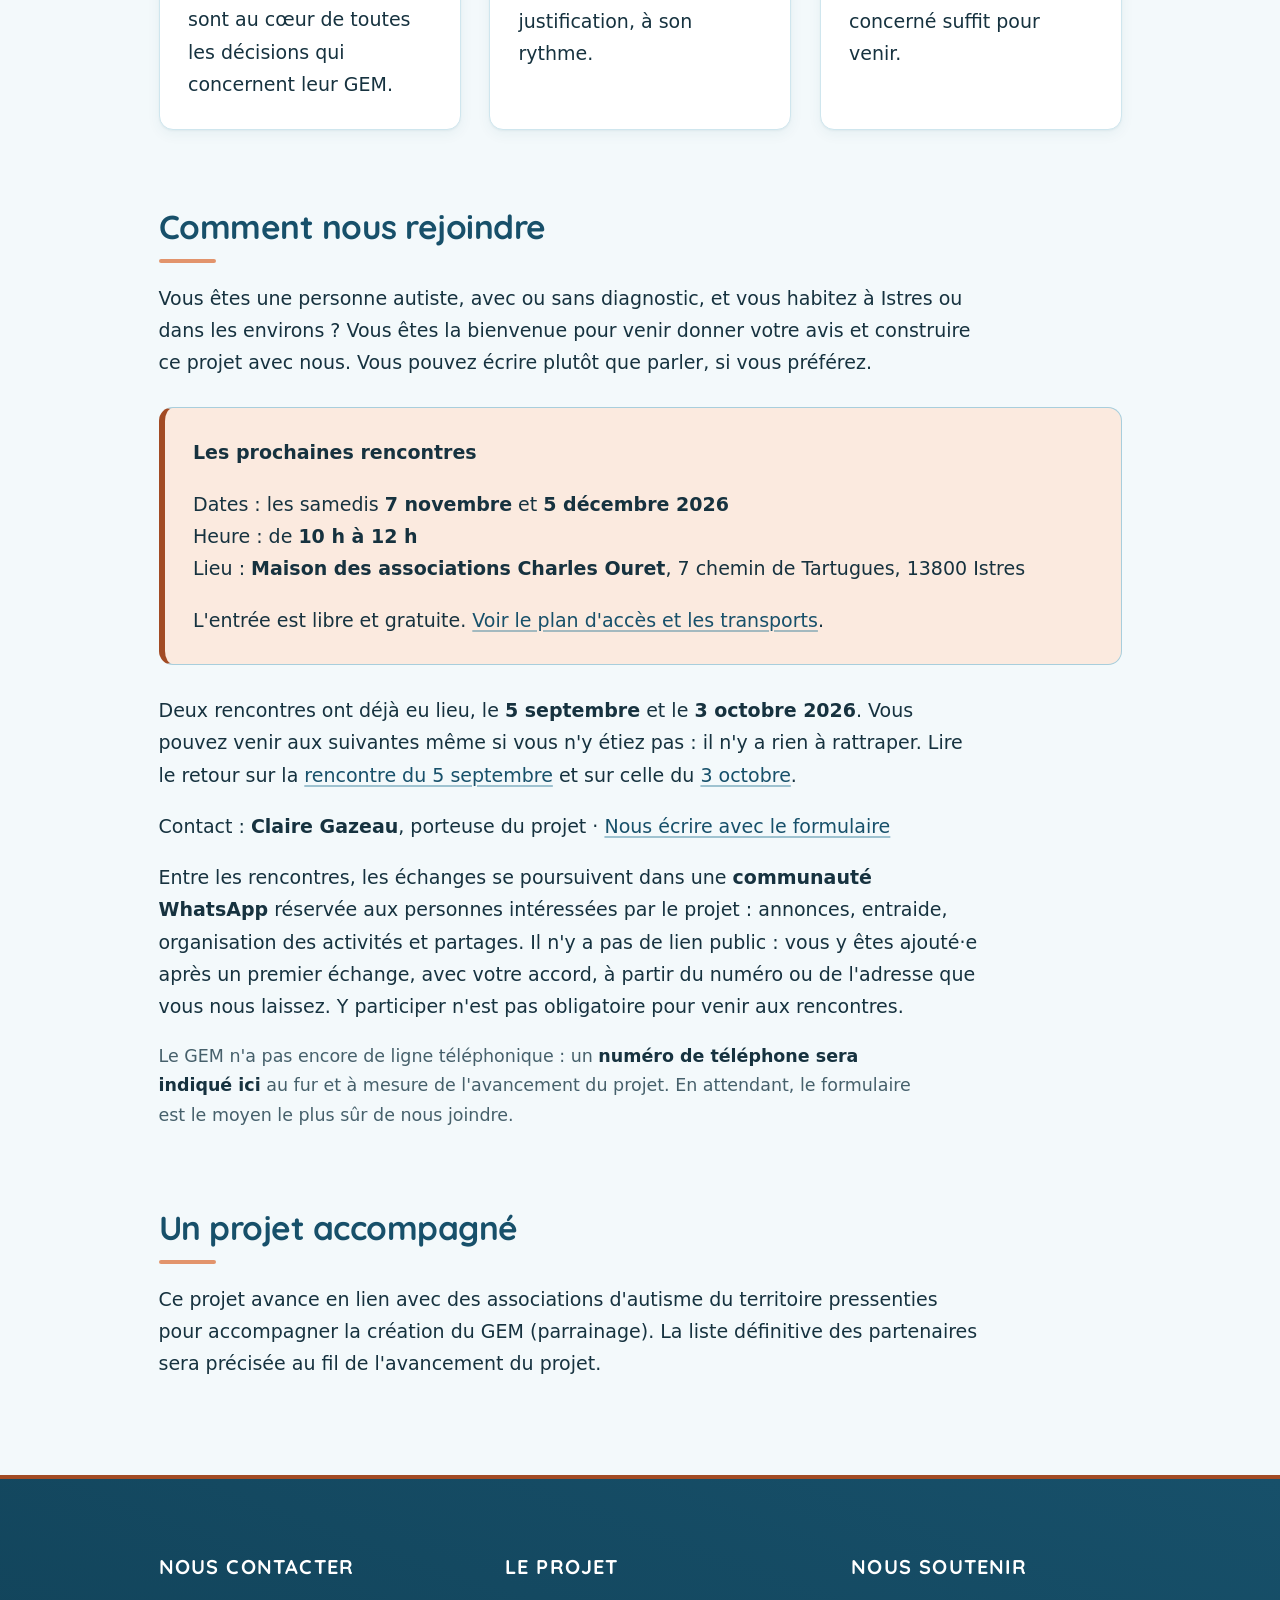
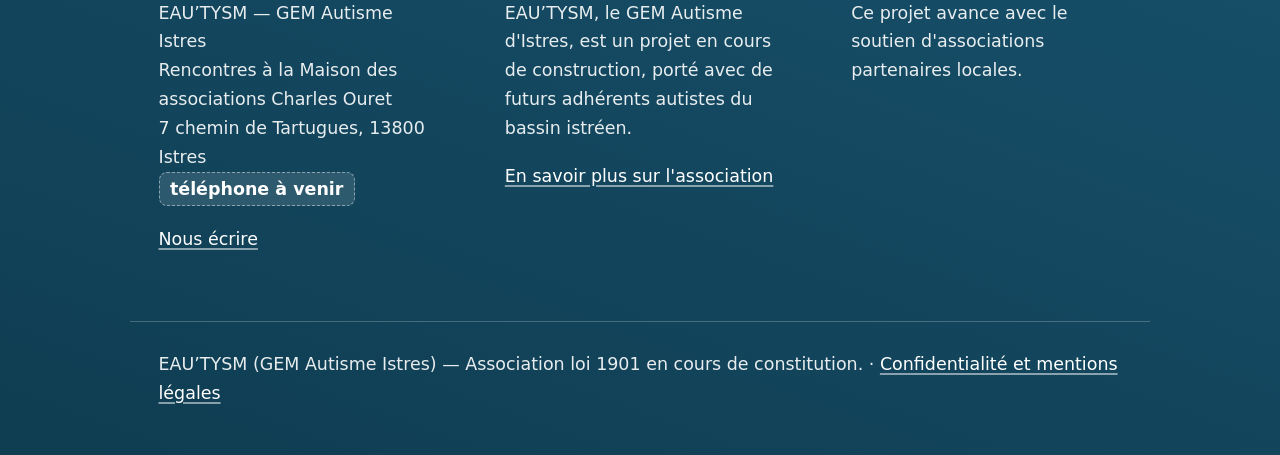
==== commit 7d419f17: "Statuts rédigés le 3/10 : vote à l'AG constitutive du 7 novembre ; nom et charte graphique adoptés" ====
--- a/index.html
+++ b/index.html
@@ -55,7 +55,7 @@
           <span class="bandeau-marque-devise">Ensemble &amp; bienveillance</span>
           <span class="bandeau-marque-descriptif">
             Groupe d'Entraide Mutuelle des personnes autistes adultes d'Istres et des environs.
-            Nom, devise et logo choisis par le groupe fondateur le 3 octobre 2026.
+            Nom et charte graphique adoptés par le groupe fondateur le 3 octobre 2026.
           </span>
         </div>
       </div>
@@ -78,8 +78,8 @@
             Maison des associations Charles Ouret
           </p>
           <p class="bloc-hero-affiche-legende">
-            Suite du travail sur les statuts de l'association. Vous pouvez venir même si vous
-            n'étiez pas là aux rencontres précédentes.
+            <strong>Assemblée générale constitutive</strong> : vote des statuts de l'association.
+            Vous pouvez venir même si vous n'étiez pas là aux rencontres précédentes.
           </p>
           <p class="bloc-hero-affiche-telecharger">
             <a href="premiere-rencontre.html#plan-acces">Plan d'accès et transports</a>
@@ -118,9 +118,15 @@
           intéressées, à construire ensemble le nom, les statuts et le programme d'activités, puis à déclarer
           officiellement l'association.
         </p>
+        <p>
+          Le <strong>3 octobre 2026</strong>, le groupe fondateur a adopté le nom de l'association,
+          <strong>EAU’TYSM</strong>, et sa charte graphique. Les <strong>statuts ont été rédigés</strong> :
+          ils seront soumis au vote lors de l'<strong>assemblée générale constitutive</strong>, à la prochaine
+          rencontre, le <strong>samedi 7 novembre 2026</strong>.
+        </p>
         <ul class="liste-etapes">
-          <li><strong>Préfiguration</strong> — rencontres avec les futurs adhérents et les associations partenaires. C'est l'étape en cours.</li>
-          <li><strong>Constitution</strong> — choix collectif du nom, du logo et rédaction des statuts avec les futurs adhérents.</li>
+          <li><strong>Préfiguration</strong> — rencontres avec les futurs adhérents et les associations partenaires.</li>
+          <li><strong>Constitution</strong> — choix collectif du nom, du logo et rédaction des statuts avec les futurs adhérents. C'est l'étape en cours.</li>
           <li><strong>Déclaration et conventionnement</strong> — création officielle de l'association et démarches de conventionnement pour son financement.</li>
           <li><strong>Ouverture</strong> — installation dans un local à Istres et lancement des premières activités.</li>
         </ul>
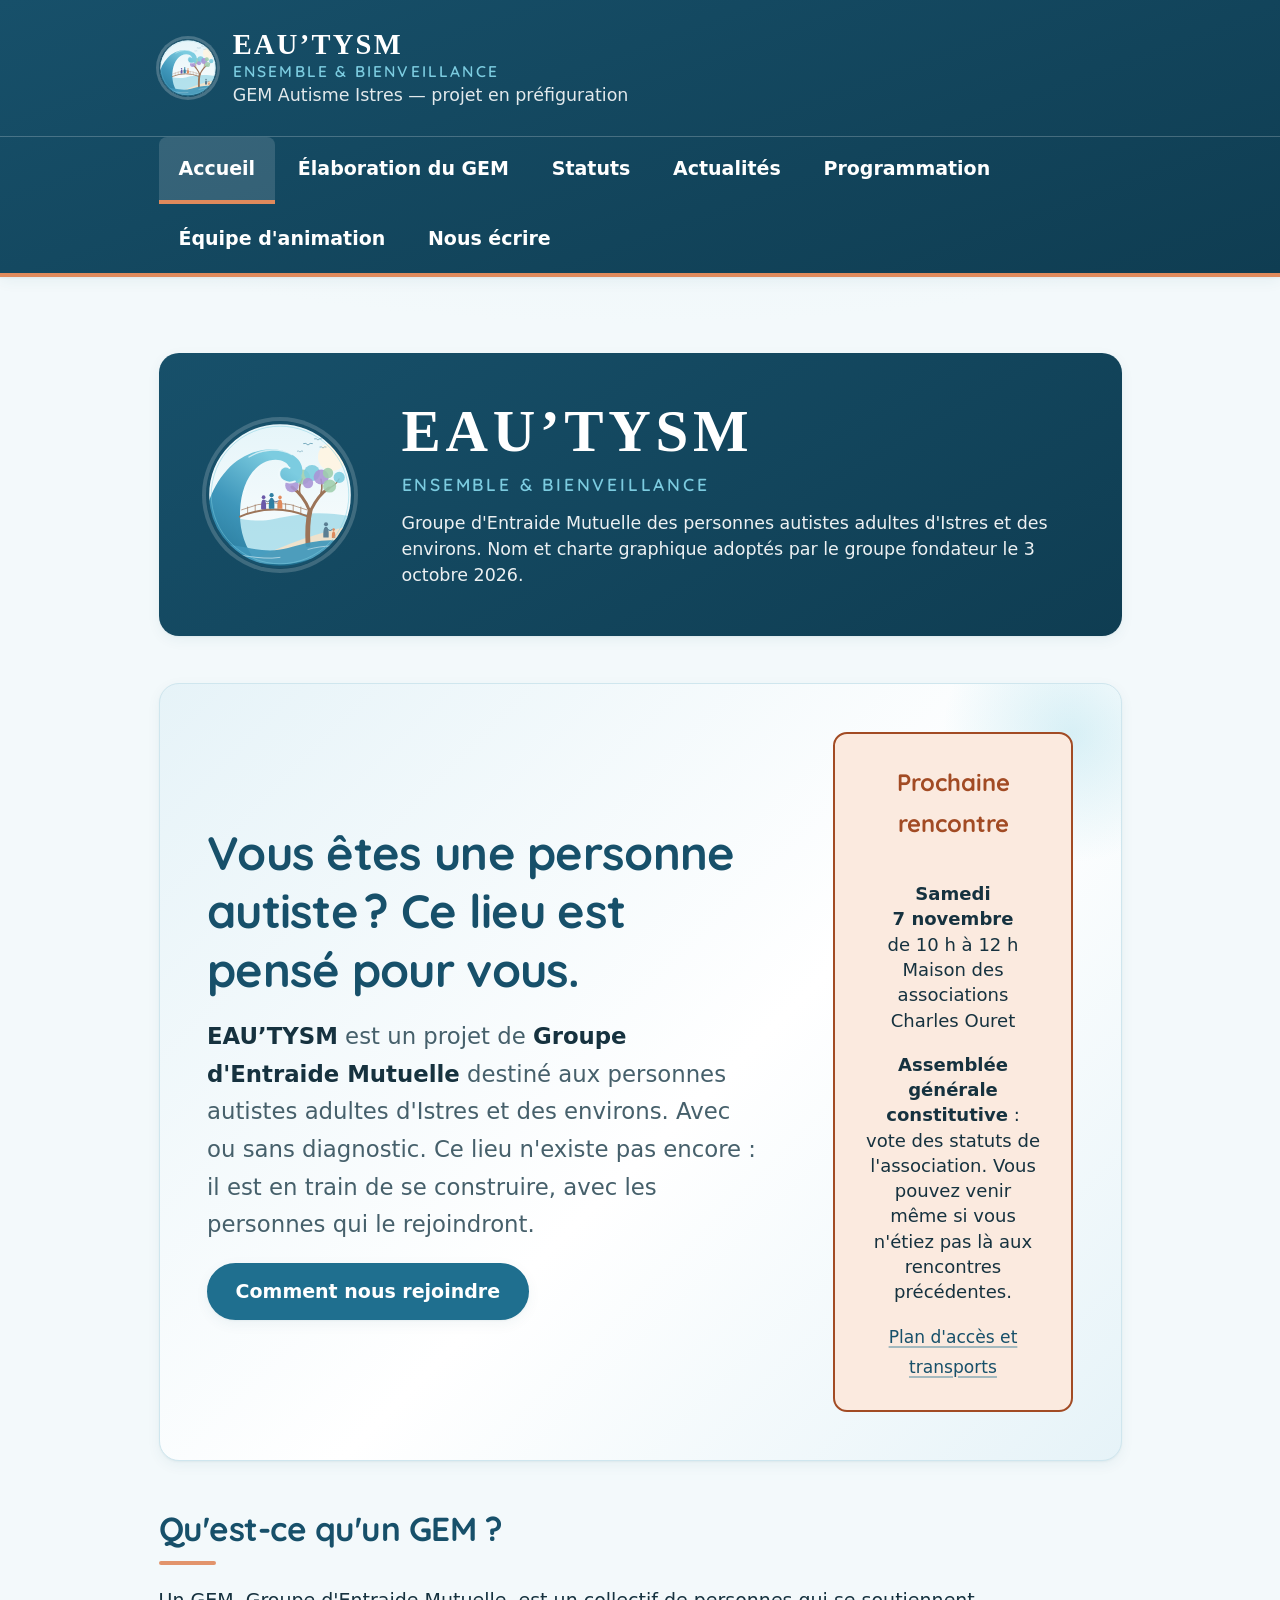
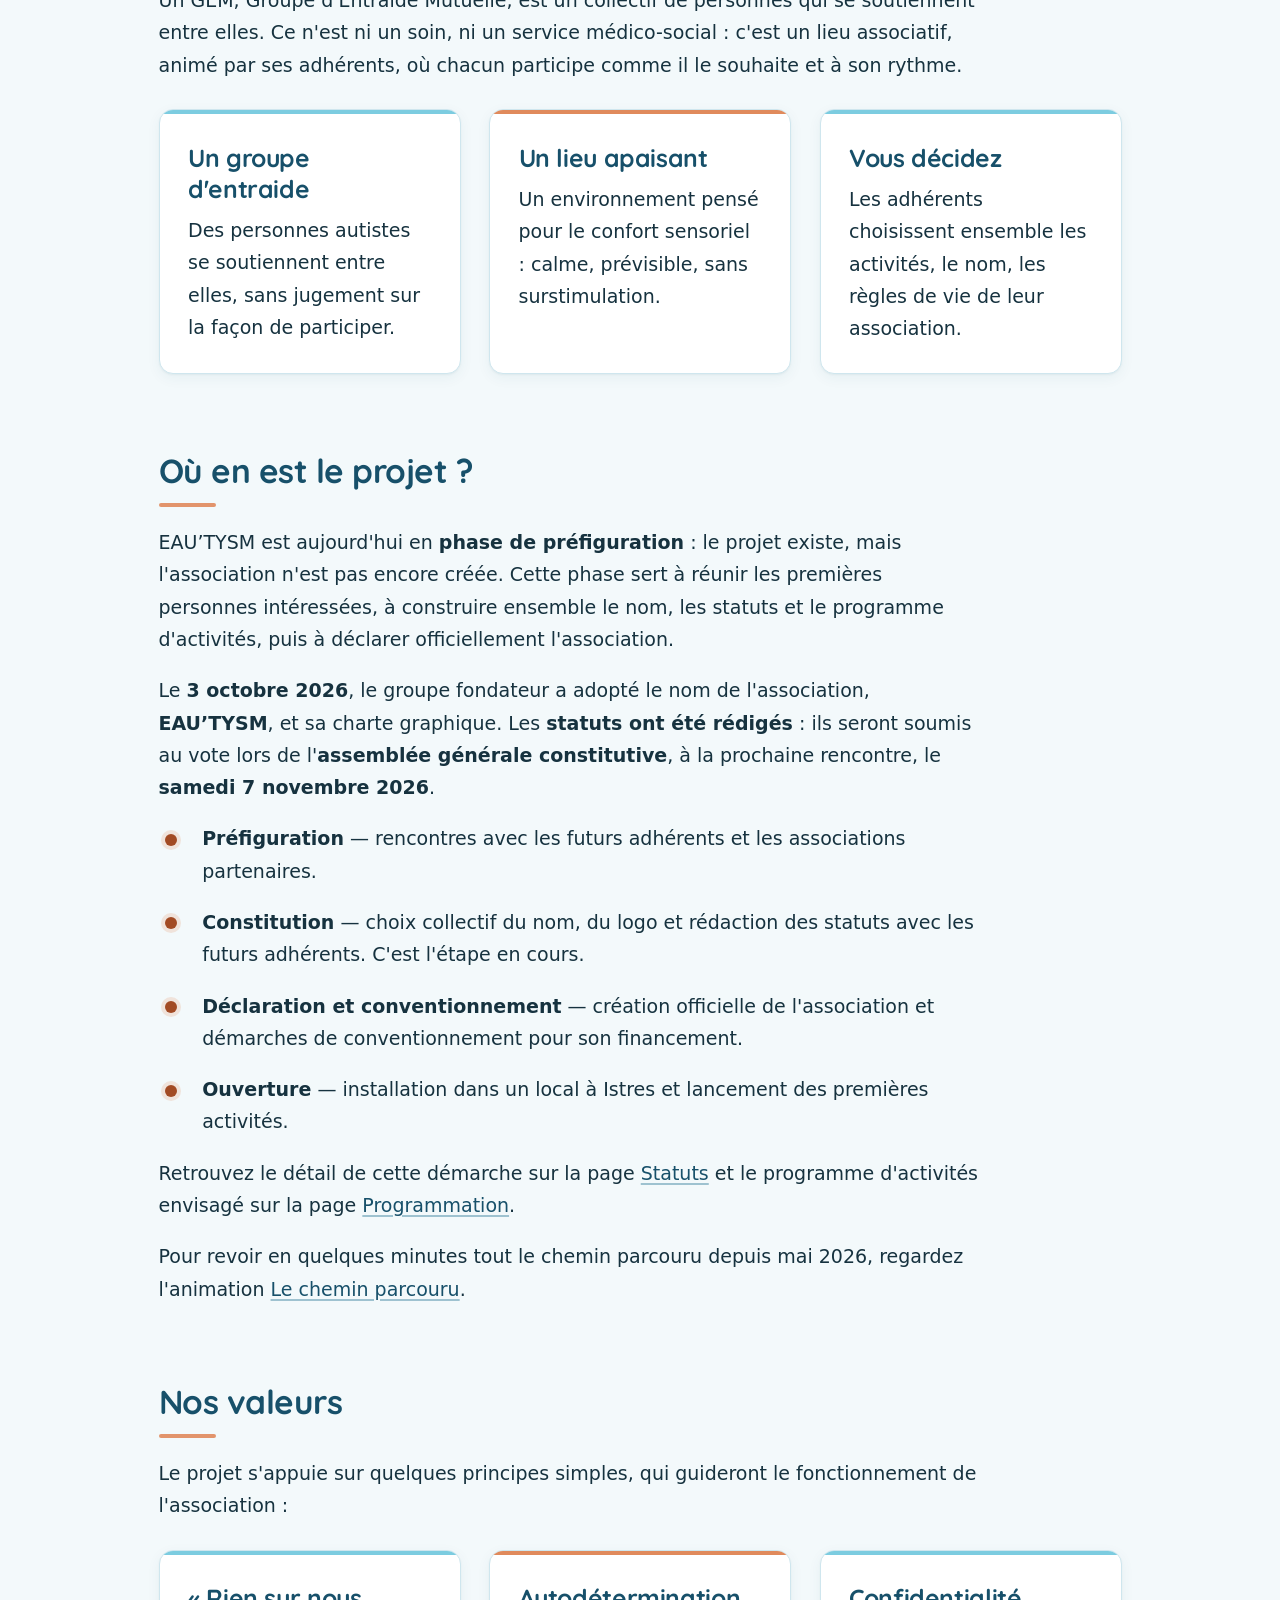
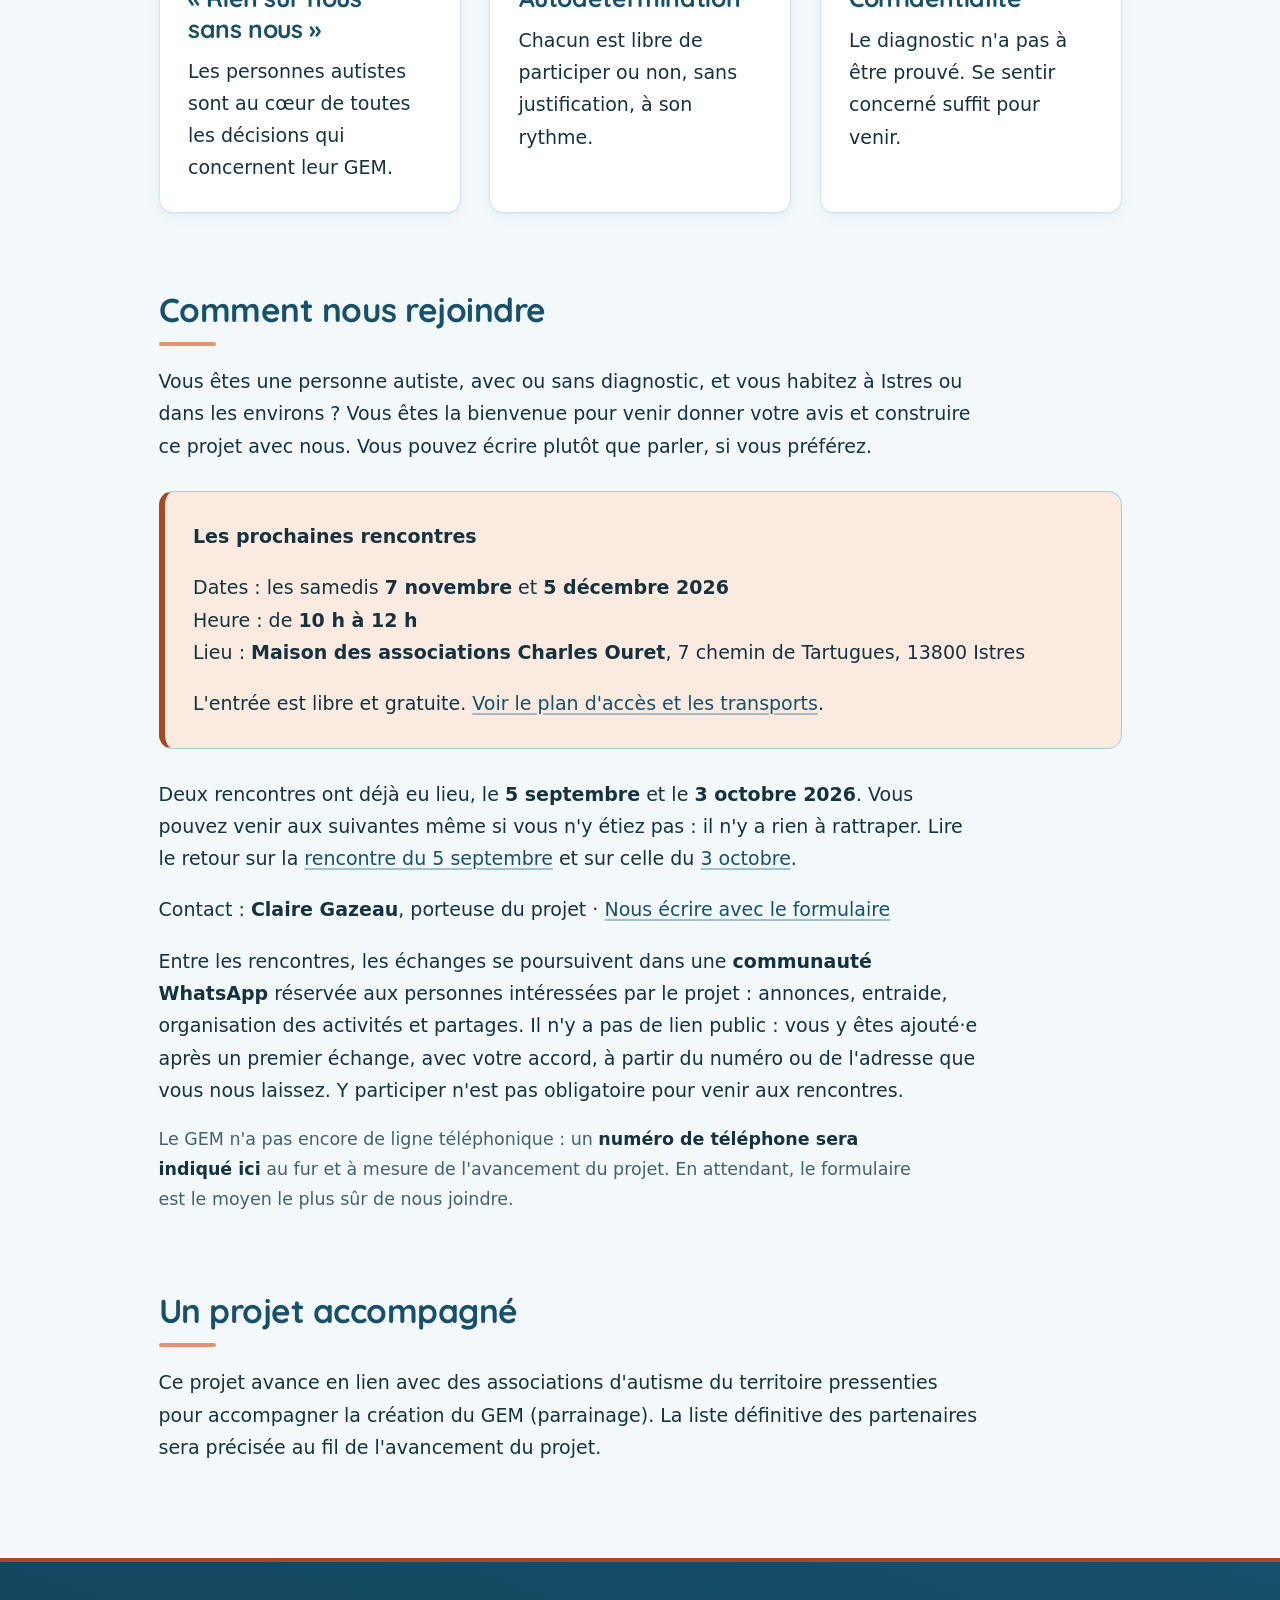
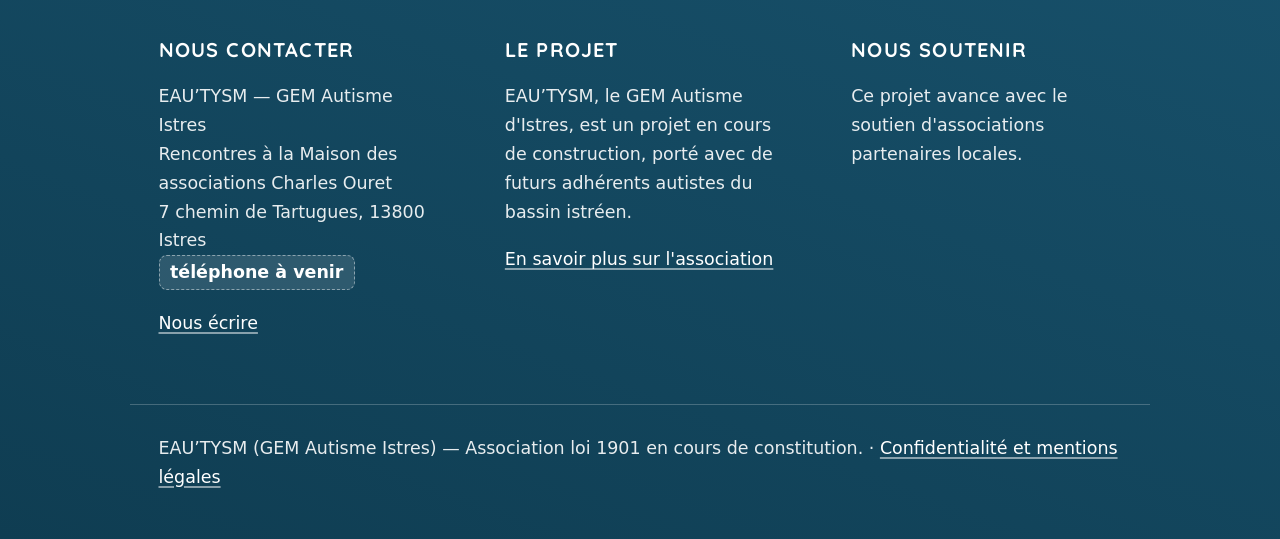
==== commit e5b71b36: "Page « Le chemin parcouru » et liens depuis l'accueil" ====
--- a/index.html
+++ b/index.html
@@ -134,6 +134,10 @@
           Retrouvez le détail de cette démarche sur la page <a href="statuts.html">Statuts</a> et le programme
           d'activités envisagé sur la page <a href="programmation.html">Programmation</a>.
         </p>
+        <p>
+          Pour revoir en quelques minutes tout le chemin parcouru depuis mai 2026, regardez l'animation
+          <a href="chemin.html">Le chemin parcouru</a>.
+        </p>
       </section>
 
       <section aria-labelledby="nos-valeurs">
--- a/css/style.css
+++ b/css/style.css
@@ -13,6 +13,8 @@
   10. Responsive (mobile-first : 600px, 900px)
   11. Accessibilité (focus, reduced-motion) et impression
   12. Micro-animations (apparition douce au défilement)
+  13. Marque EAU’TYSM (bandeau d'identité de la page d'accueil)
+  14. Page « Le chemin parcouru » (animation des étapes du projet)
 
    Principes : confort sensoriel avant tout (contrastes doux mais conformes
    AA, mouvements très discrets, rien de clignotant), aucune dépendance
@@ -1228,6 +1230,62 @@
   box-shadow: 0 0 0 4px rgba(224, 138, 92, 0.2);
 }
 
+/* Programmation — ébauche de semaine type (12/10/2026).
+   Étiquettes « proposé par les membres » / « idée à valider » : le sens est
+   porté par le texte, la couleur n'est qu'un repère en plus. */
+.etiquette {
+  display: inline-block;
+  font-size: var(--texte-xs);
+  font-weight: 700;
+  line-height: 1.35;
+  padding: 0.05rem 0.5rem;
+  border-radius: 999px;
+  border: 1px solid;
+  white-space: nowrap;
+  vertical-align: 0.05em;
+}
+
+.etiquette-membres {
+  background-color: var(--couleur-primaire-fond);
+  border-color: var(--couleur-bordure-forte);
+  color: var(--couleur-primaire-fonce);
+}
+
+.etiquette-idee {
+  background-color: var(--couleur-accent-fond);
+  border-color: var(--couleur-accent-clair);
+  color: var(--couleur-accent);
+}
+
+.legende-etiquettes {
+  list-style: none;
+  padding-left: 0;
+}
+
+.legende-etiquettes li {
+  margin-bottom: var(--espace-xs);
+}
+
+/* Horaire en tête de cellule, sur sa propre ligne */
+.horaire {
+  display: block;
+  font-weight: 700;
+  color: var(--couleur-primaire-fonce);
+  white-space: nowrap;
+}
+
+.horaire-en-ligne {
+  font-weight: 700;
+  color: var(--couleur-primaire-fonce);
+  white-space: nowrap;
+}
+
+/* La semaine type a quatre colonnes de texte : sous une certaine largeur,
+   elle défile dans son cadre plutôt que d'écraser ses colonnes. */
+.tableau-semaine td {
+  min-width: 13rem;
+}
+
 /* 10. Responsive — mobile-first, points de rupture 600px et 900px
    -------------------------------------------------------------------- */
 @media (min-width: 600px) {
@@ -1523,3 +1581,116 @@
     font-size: 1.3rem;
   }
 }
+
+/* 14. Page « Le chemin parcouru » (animation des étapes du projet, 13/10/2026)
+   --------------------------------------------------------------------
+   Animation lancée uniquement par la personne (bouton « Lancer » : jamais de
+   lecture automatique), pause à tout moment, rythme lent au choix, flèches du
+   clavier. Sans JavaScript, la scène reste masquée (attribut hidden) et la
+   frise « Toutes les étapes », écrite en HTML, donne tout le contenu.
+   Avec « réduire les animations », les changements d'étape se font sans
+   fondu ni tracé. La scène a son propre fond bleu profond (l'eau du logo). */
+.chemin {
+  --ch-1: #17506a; --ch-2: #0f3d52; --ch-3: #0a2f40;
+  --ch-encre: #eef7f9; --ch-doux: #c3dde5; --ch-sable: #efe2cc; --ch-chaud: #f0a27a; --ch-riviere: #7ccce0;
+}
+.chemin-scene-boite { position: relative; border-radius: 20px; overflow: hidden; color: var(--ch-encre); margin-block: var(--espace-md) var(--espace-lg);
+  background: radial-gradient(130% 120% at 0% 0%, var(--ch-1) 0%, var(--ch-2) 55%, var(--ch-3) 100%);
+  box-shadow: 0 18px 40px -24px rgba(8, 40, 55, .55); outline: none; }
+.chemin-scene-boite[hidden] { display: none; }
+.chemin-scene-boite:focus-visible { box-shadow: 0 0 0 3px var(--couleur-fond), 0 0 0 6px var(--ch-chaud); }
+.chemin-interieur { padding: 20px 28px 0; }
+.chemin-chapitres { position: relative; height: 22px; font-family: var(--police-titre); font-weight: 700; font-size: .74rem; letter-spacing: .08em; text-transform: uppercase; color: var(--ch-doux); }
+.chemin-chapitres > span { position: absolute; top: 0; white-space: nowrap; transform: translateX(-7px); }
+.chemin-chapitres b { color: var(--ch-sable); margin-right: 6px; }
+.chemin-riviere { position: relative; height: 84px; }
+.chemin-riviere svg { position: absolute; inset: 0; width: 100%; height: 100%; overflow: visible; }
+.chemin-futur { fill: none; stroke: var(--ch-riviere); stroke-opacity: .38; stroke-width: 2; stroke-dasharray: 3 7; stroke-linecap: round; }
+.chemin-parcouru { fill: none; stroke: var(--ch-riviere); stroke-width: 3.5; stroke-linecap: round; }
+.chemin-point { position: absolute; width: 24px; height: 24px; margin: -12px 0 0 -12px; border-radius: 50%; border: 0; padding: 0; background: transparent; cursor: pointer; display: grid; place-items: center; }
+.chemin-point::before { content: ""; width: 12px; height: 12px; border-radius: 50%; background: var(--ch-2); border: 2px solid rgba(124, 204, 224, .55); transition: background .4s, border-color .4s, transform .4s; }
+.chemin-point.passe::before { background: var(--ch-riviere); border-color: var(--ch-riviere); }
+.chemin-point.avenir::before { border-style: dashed; }
+.chemin-point.courant::before { background: var(--ch-chaud); border-color: var(--ch-sable); transform: scale(1.45); }
+.chemin-point:focus-visible { outline: 2px solid var(--ch-sable); outline-offset: 2px; }
+.chemin-bulle { position: absolute; bottom: calc(100% + 6px); left: 50%; transform: translateX(-50%); white-space: nowrap; font-family: var(--police-titre); font-weight: 600; font-size: .72rem; background: var(--ch-3); color: var(--ch-encre); padding: 3px 8px; border-radius: 6px; opacity: 0; pointer-events: none; transition: opacity .2s; }
+.chemin-point:hover .chemin-bulle, .chemin-point:focus-visible .chemin-bulle { opacity: 1; }
+.chemin-repere { position: absolute; transform: translateX(-50%); font-family: var(--police-titre); font-weight: 700; font-size: .7rem; color: var(--ch-sable); white-space: nowrap; }
+.chemin-scenes { display: grid; padding-block: 18px 26px; }
+.chemin-scene { grid-area: 1 / 1; display: grid; grid-template-columns: 200px minmax(0, 1fr); gap: 36px; align-items: center;
+  opacity: 0; visibility: hidden; transform: translateY(12px); transition: opacity .7s ease, transform .7s ease, visibility 0s linear .7s; }
+.chemin-scene.active { opacity: 1; visibility: visible; transform: none; transition: opacity .7s ease .15s, transform .7s ease .15s, visibility 0s; }
+.chemin-art { width: 200px; height: 200px; border-radius: 50%; display: grid; place-items: center; background: rgba(124, 204, 224, .09); border: 1px solid rgba(124, 204, 224, .22); }
+.chemin-art svg { width: 124px; height: 124px; overflow: visible; }
+.chemin-art.embleme { background: none; border: 0; }
+.chemin-art.embleme svg { width: 200px; height: 200px; }
+.chemin-scene.active .chemin-art.embleme svg { animation: chemin-montee 1.4s ease both; }
+.chemin-scene.futur .chemin-art { border-style: dashed; }
+.chemin-ic * { fill: none; stroke: var(--ch-encre); stroke-width: 3; stroke-linecap: round; stroke-linejoin: round; }
+.chemin-ic .acc { stroke: var(--ch-chaud); }
+.chemin-ic .plein { fill: var(--ch-chaud); stroke: var(--ch-chaud); }
+.chemin-ic .point { fill: var(--ch-doux); stroke: none; }
+.chemin-ic .doux { stroke: var(--ch-doux); stroke-width: 2.2; }
+.chemin-ic .ln { stroke-dasharray: 1; stroke-dashoffset: 1; }
+.chemin-scene.active .chemin-ic .ln { animation: chemin-trace 1.5s ease forwards; }
+.chemin-scene.active .chemin-ic .ln.t2 { animation-delay: .35s; }
+.chemin-scene.active .chemin-ic .ln.t3 { animation-delay: .7s; }
+.chemin-ic .apparait { opacity: 0; }
+.chemin-scene.active .chemin-ic .apparait { animation: chemin-apparait .6s ease 1.1s forwards; }
+@keyframes chemin-trace { to { stroke-dashoffset: 0; } }
+@keyframes chemin-apparait { to { opacity: 1; } }
+@keyframes chemin-montee { from { opacity: 0; transform: scale(.92); } to { opacity: 1; transform: none; } }
+.chemin-copie { min-width: 0; }
+.chemin-date { display: flex; flex-wrap: wrap; align-items: center; gap: 10px; margin: 0; font-family: var(--police-titre); font-weight: 700; letter-spacing: .07em; text-transform: uppercase; font-size: .86rem; color: var(--ch-sable); }
+.chemin-badge { font-size: .68rem; letter-spacing: .1em; padding: 3px 9px; border-radius: 999px; color: var(--ch-chaud); border: 1px dashed rgba(240, 162, 122, .7); }
+.chemin-scene h2 { font-family: var(--police-marque); font-weight: 400; font-size: clamp(1.55rem, 3.3vw, 2.35rem); line-height: 1.15; margin: 8px 0 12px; text-wrap: balance; color: #fff; }
+.chemin-scene.intro h2, .chemin-scene.fin h2 { font-size: clamp(1.9rem, 4.4vw, 3rem); }
+.chemin-texte { margin: 0; max-width: 62ch; font-size: 1.02rem; line-height: 1.62; color: var(--ch-doux); }
+.chemin-texte strong { color: var(--ch-encre); }
+.chemin-texte.devise { font-family: var(--police-devise); font-weight: 600; font-size: 1.25rem; color: var(--ch-sable); margin-top: 10px; }
+.chemin-faits { list-style: none; display: flex; flex-wrap: wrap; gap: 8px; margin: 16px 0 0; padding: 0; }
+.chemin-faits li { margin: 0; font-family: var(--police-titre); font-weight: 600; font-size: .82rem; padding: 4px 12px; border-radius: 999px; color: var(--ch-sable); border: 1px solid rgba(239, 226, 204, .38); background: rgba(239, 226, 204, .06); }
+.chemin-commandes { display: flex; align-items: center; justify-content: space-between; gap: 12px; flex-wrap: wrap; padding: 14px 0 18px; border-top: 1px solid rgba(124, 204, 224, .18); }
+.chemin-groupe { display: flex; align-items: center; gap: 8px; }
+.chemin-bouton { height: 44px; min-width: 44px; border-radius: 999px; border: 1px solid rgba(238, 247, 249, .28); background: transparent; color: var(--ch-encre); display: inline-flex; align-items: center; justify-content: center; gap: 8px; padding: 0 12px; font-family: var(--police-titre); font-weight: 700; font-size: .86rem; cursor: pointer; transition: background .2s, border-color .2s; }
+.chemin-bouton:hover { background: rgba(238, 247, 249, .08); border-color: rgba(238, 247, 249, .5); }
+.chemin-bouton:focus-visible { outline: 2px solid var(--ch-chaud); outline-offset: 2px; }
+.chemin-bouton svg { width: 18px; height: 18px; fill: none; stroke: currentColor; stroke-width: 2.4; stroke-linecap: round; stroke-linejoin: round; }
+.chemin-lecture { background: var(--ch-sable); color: var(--ch-3); border-color: var(--ch-sable); padding: 0 18px; }
+.chemin-lecture:hover { background: #f6ecdc; }
+.chemin-lecture svg { fill: currentColor; stroke: none; }
+.chemin-lecture svg.contour { fill: none; stroke: currentColor; }
+.chemin-compteur { font-family: var(--police-titre); font-weight: 700; font-size: .86rem; color: var(--ch-doux); font-variant-numeric: tabular-nums; letter-spacing: .04em; }
+.chemin-barre { position: absolute; left: 0; right: 0; bottom: 0; height: 4px; background: rgba(124, 204, 224, .12); }
+.chemin-barre i { display: block; height: 100%; width: 100%; background: var(--ch-chaud); transform-origin: left; transform: scaleX(0); }
+.chemin-frise { margin-top: var(--espace-lg); }
+.chemin-frise > p { color: var(--couleur-texte-doux); }
+.chemin-cols { display: grid; grid-template-columns: repeat(auto-fit, minmax(260px, 1fr)); gap: var(--espace-md); }
+.chemin-col h3 { font-family: var(--police-titre); font-weight: 700; text-transform: uppercase; letter-spacing: .08em; font-size: .8rem; color: var(--couleur-primaire); margin: 0 0 10px; padding-bottom: 8px; border-bottom: 1px solid var(--couleur-bordure); }
+.chemin-col h3 em { font-style: normal; color: var(--couleur-accent); margin-right: 4px; }
+.chemin-col ol { list-style: none; margin: 0; padding: 0; display: grid; gap: 4px; }
+.chemin-col li { margin: 0; }
+.chemin-etape { width: 100%; text-align: left; background: transparent; border: 0; border-radius: 10px; padding: 10px 12px; color: inherit; font: inherit; cursor: pointer; display: grid; gap: 2px; }
+.chemin-etape:hover, .chemin-etape.courant { background: var(--couleur-primaire-fond); }
+.chemin-etape:focus-visible { outline: 3px solid var(--couleur-primaire); outline-offset: 1px; }
+.chemin-etape .d { font-family: var(--police-titre); font-weight: 700; font-size: .76rem; letter-spacing: .06em; text-transform: uppercase; color: var(--couleur-accent); }
+.chemin-etape .t { font-weight: 700; }
+.chemin-etape .r { color: var(--couleur-texte-doux); font-size: .92rem; }
+.chemin-avenir { font-weight: 400; color: var(--couleur-texte-doux); font-size: .88rem; }
+.chemin-source { margin-top: var(--espace-lg); font-size: var(--texte-sm); color: var(--couleur-texte-doux); }
+@media (max-width: 640px) {
+  .chemin-interieur { padding: 16px 16px 0; }
+  .chemin-lib { display: none; }
+  .chemin-scene { grid-template-columns: 1fr; gap: 14px; align-items: start; }
+  .chemin-art { width: 92px; height: 92px; }
+  .chemin-art svg { width: 60px; height: 60px; }
+  .chemin-art.embleme, .chemin-art.embleme svg { width: 120px; height: 120px; }
+  .chemin-texte { font-size: .98rem; }
+}
+@media (max-width: 420px) { .chemin-txt { display: none; } }
+@media (prefers-reduced-motion: reduce) {
+  .chemin-scene, .chemin-scene.active { transition: none; transform: none; }
+  .chemin-ic .ln { stroke-dashoffset: 0; }
+  .chemin-scene.active .chemin-ic .ln, .chemin-scene.active .chemin-art.embleme svg, .chemin-scene.active .chemin-ic .apparait { animation: none; }
+  .chemin-ic .apparait { opacity: 1; }
+}
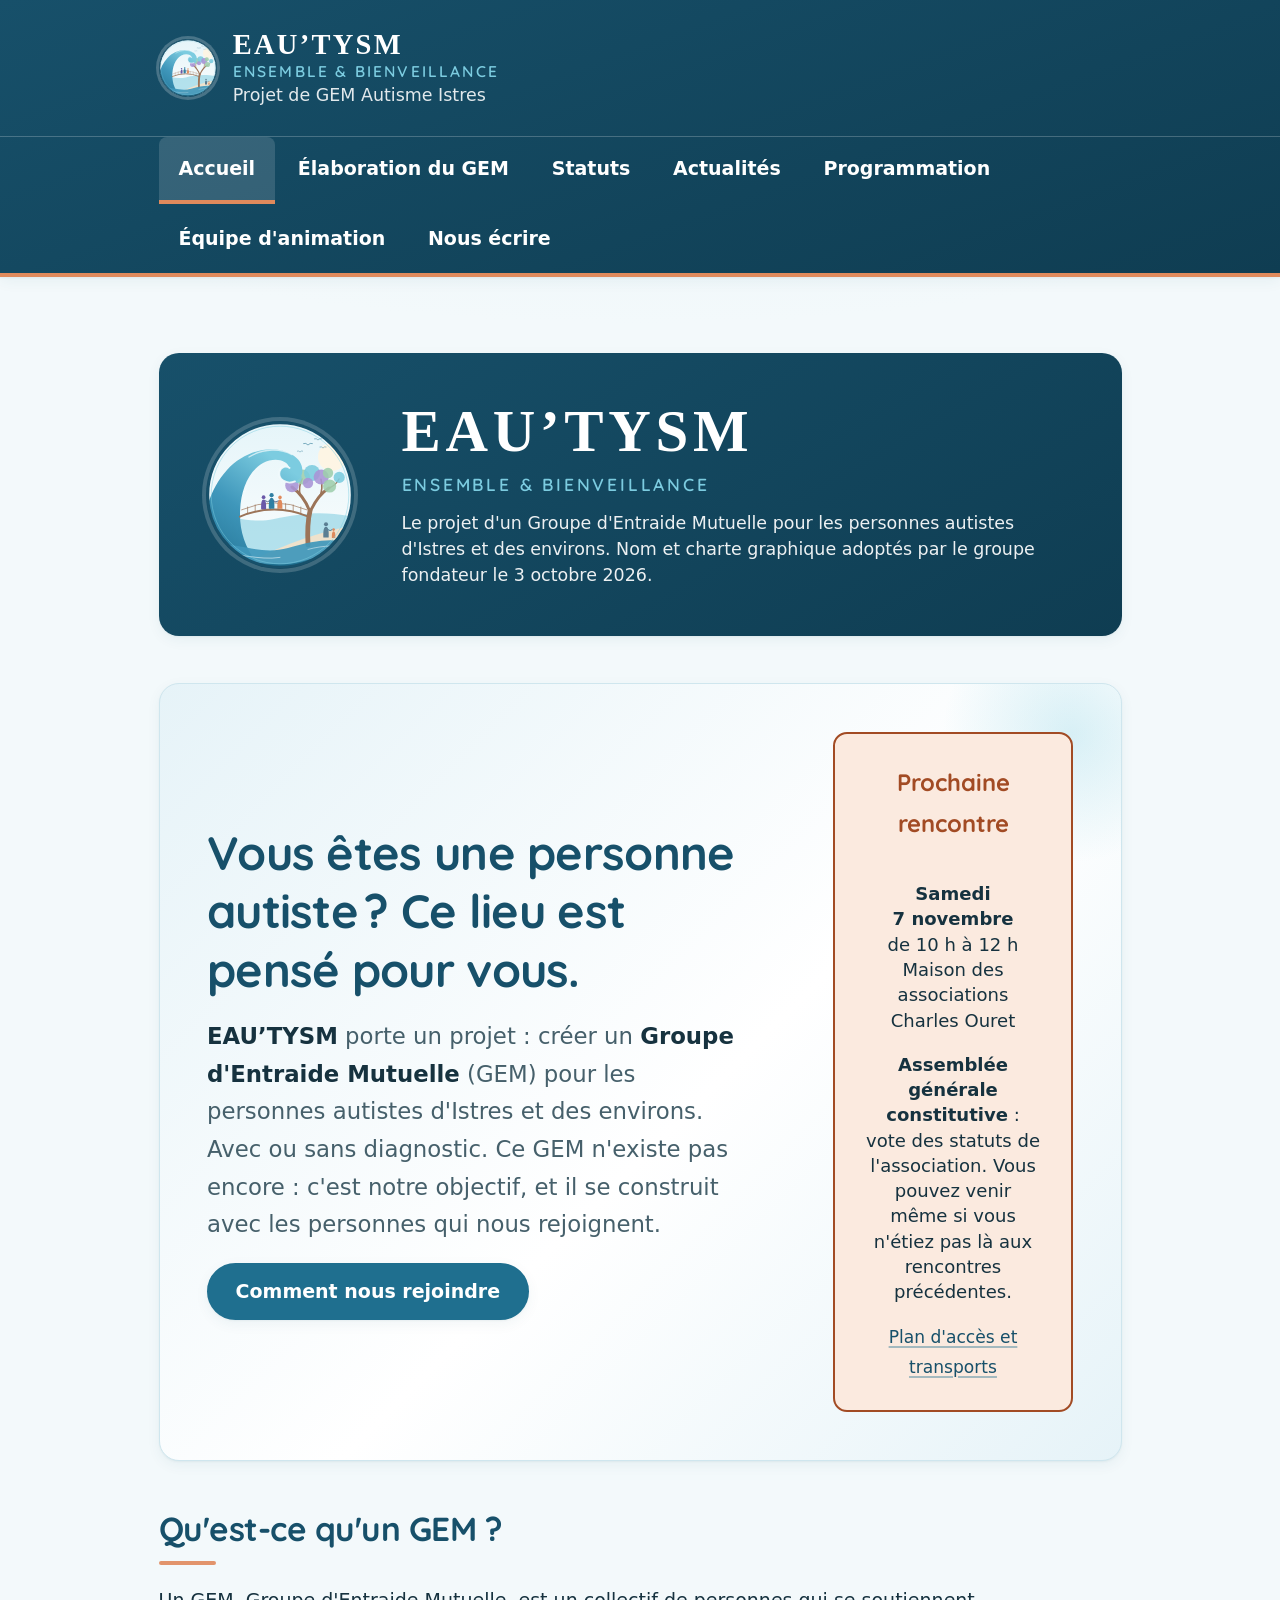
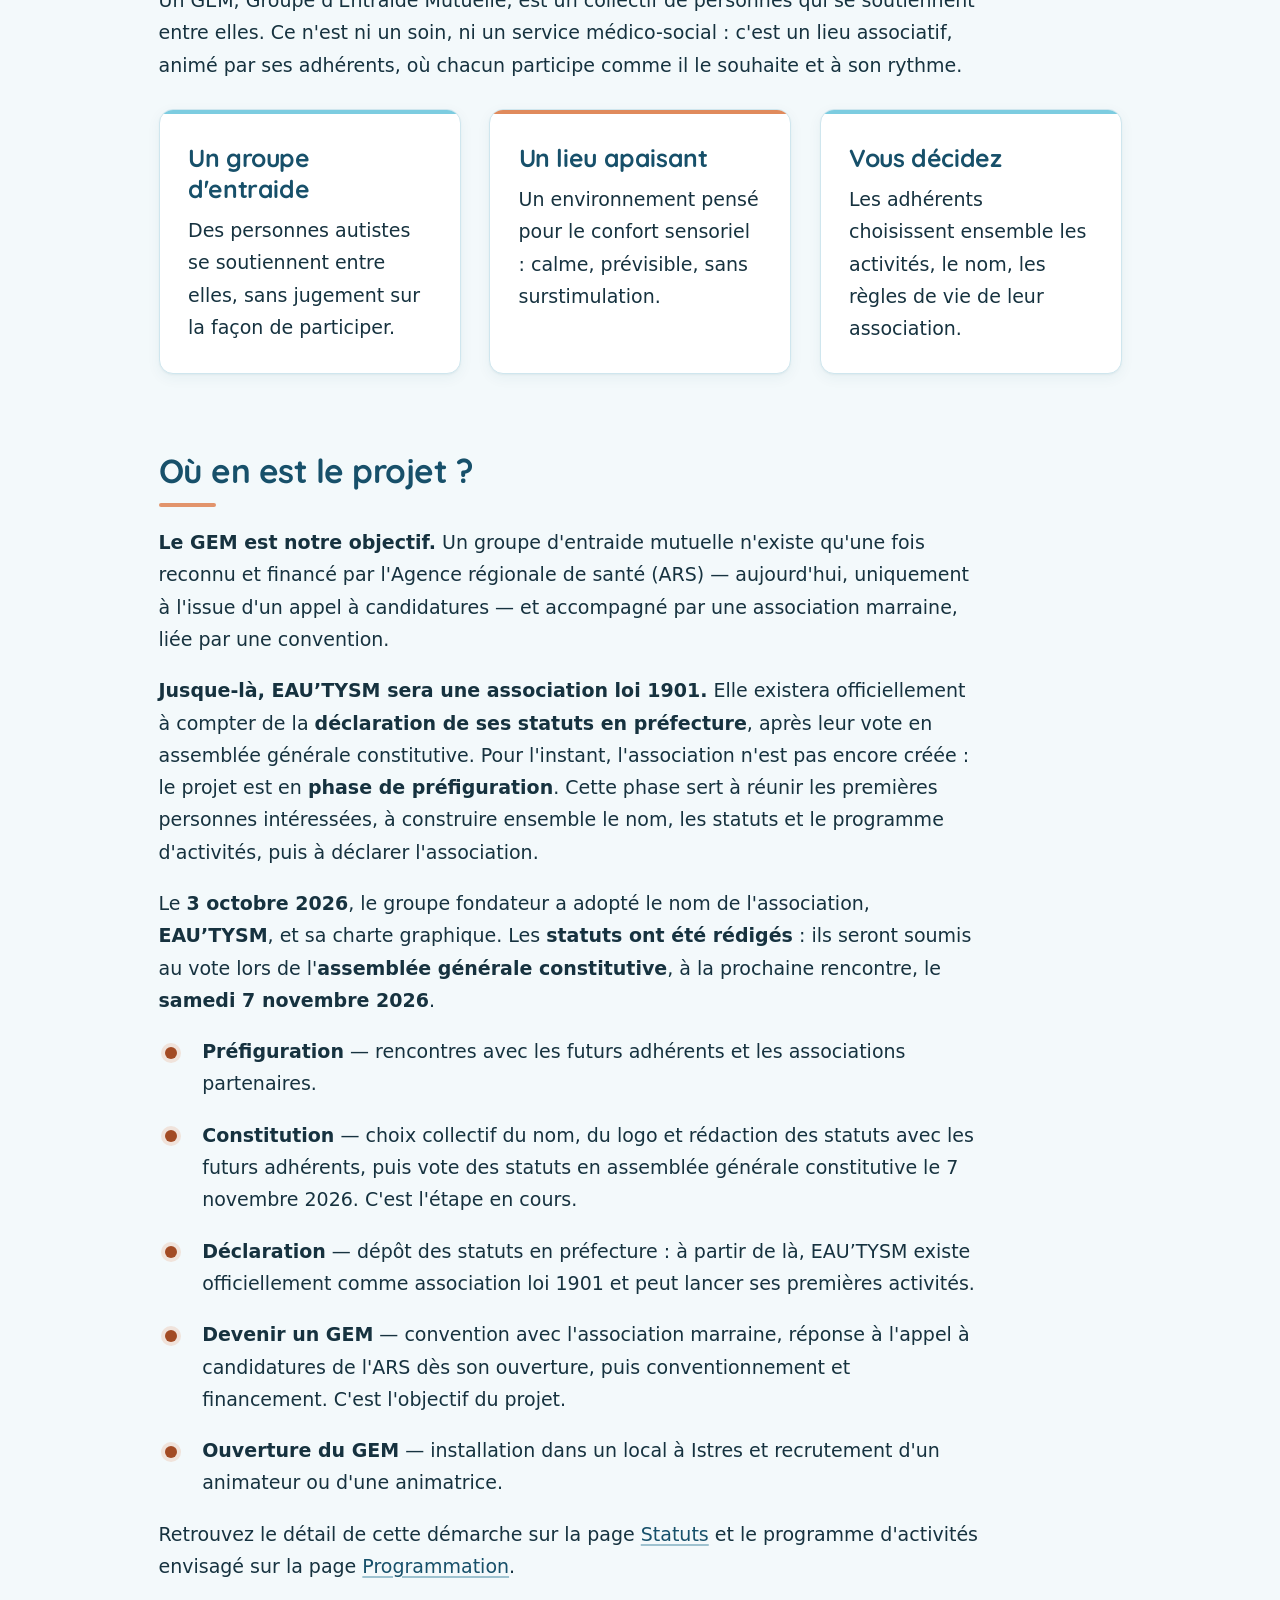
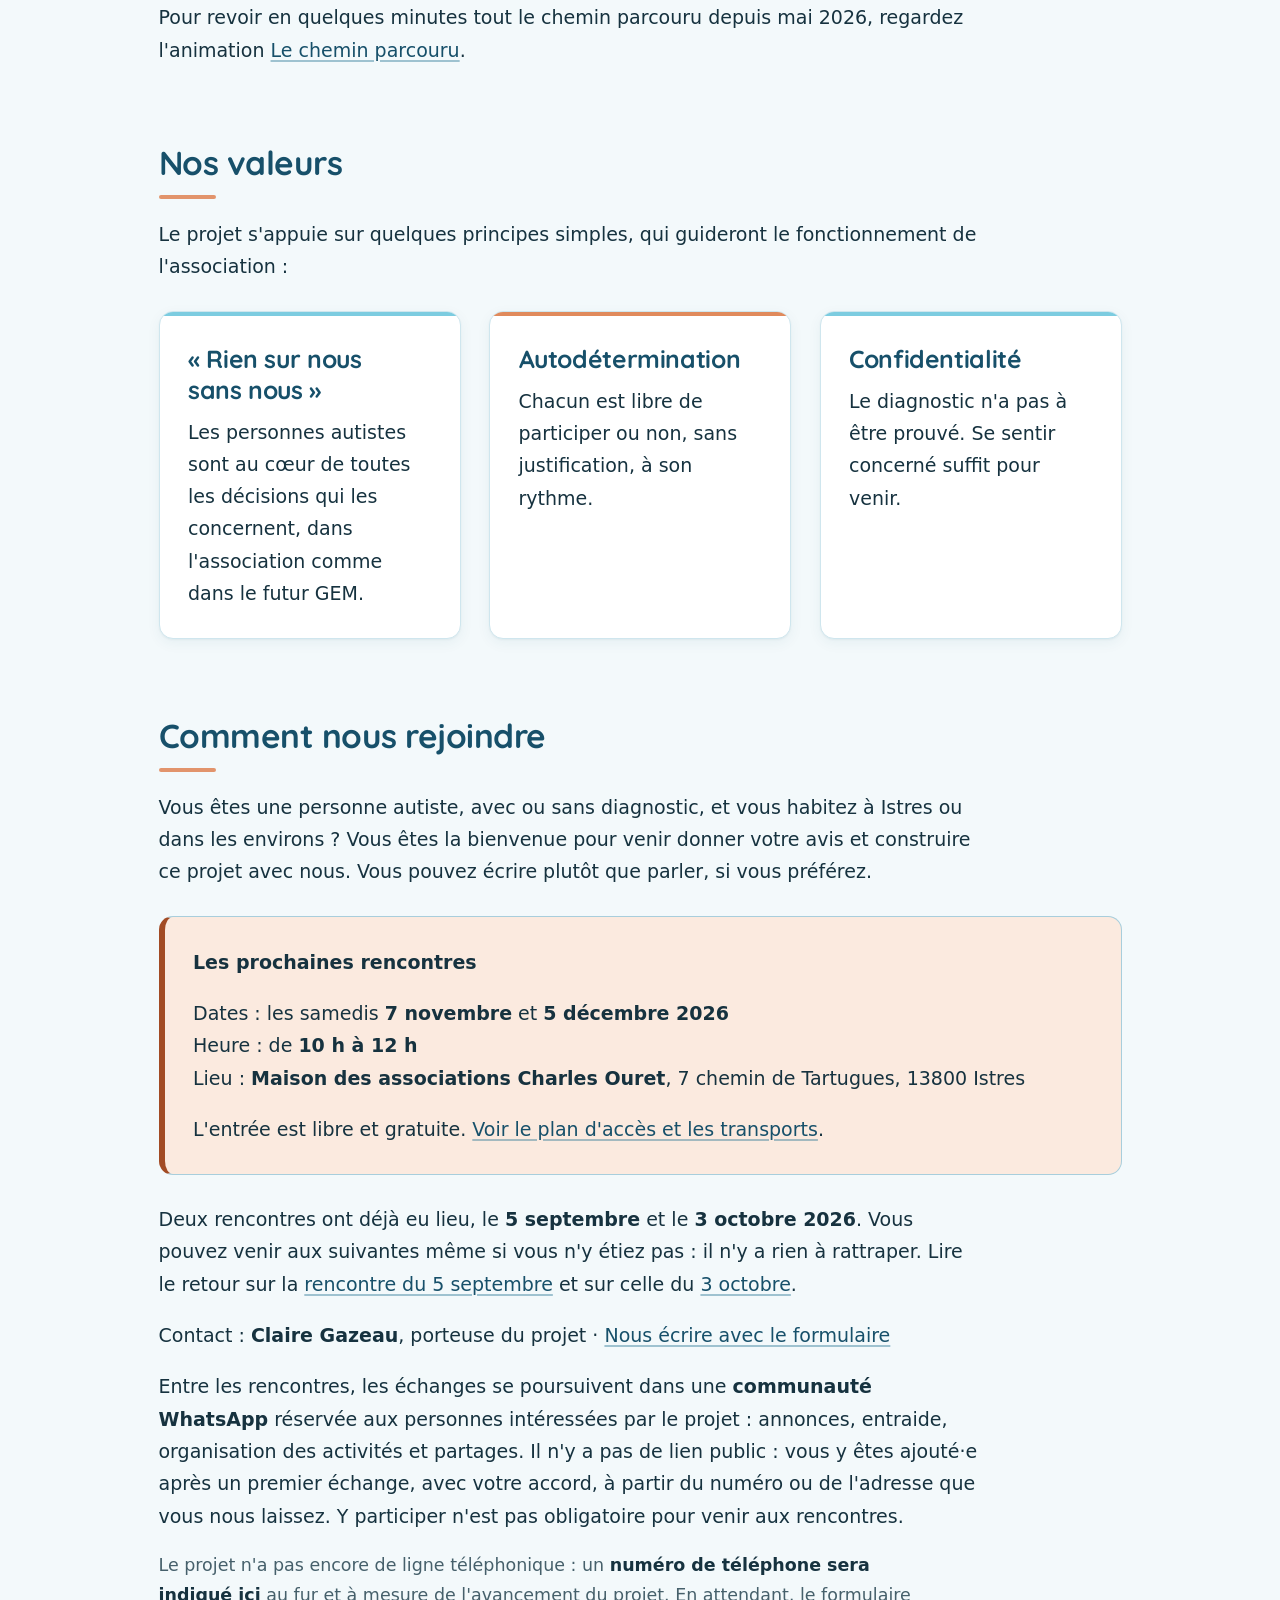
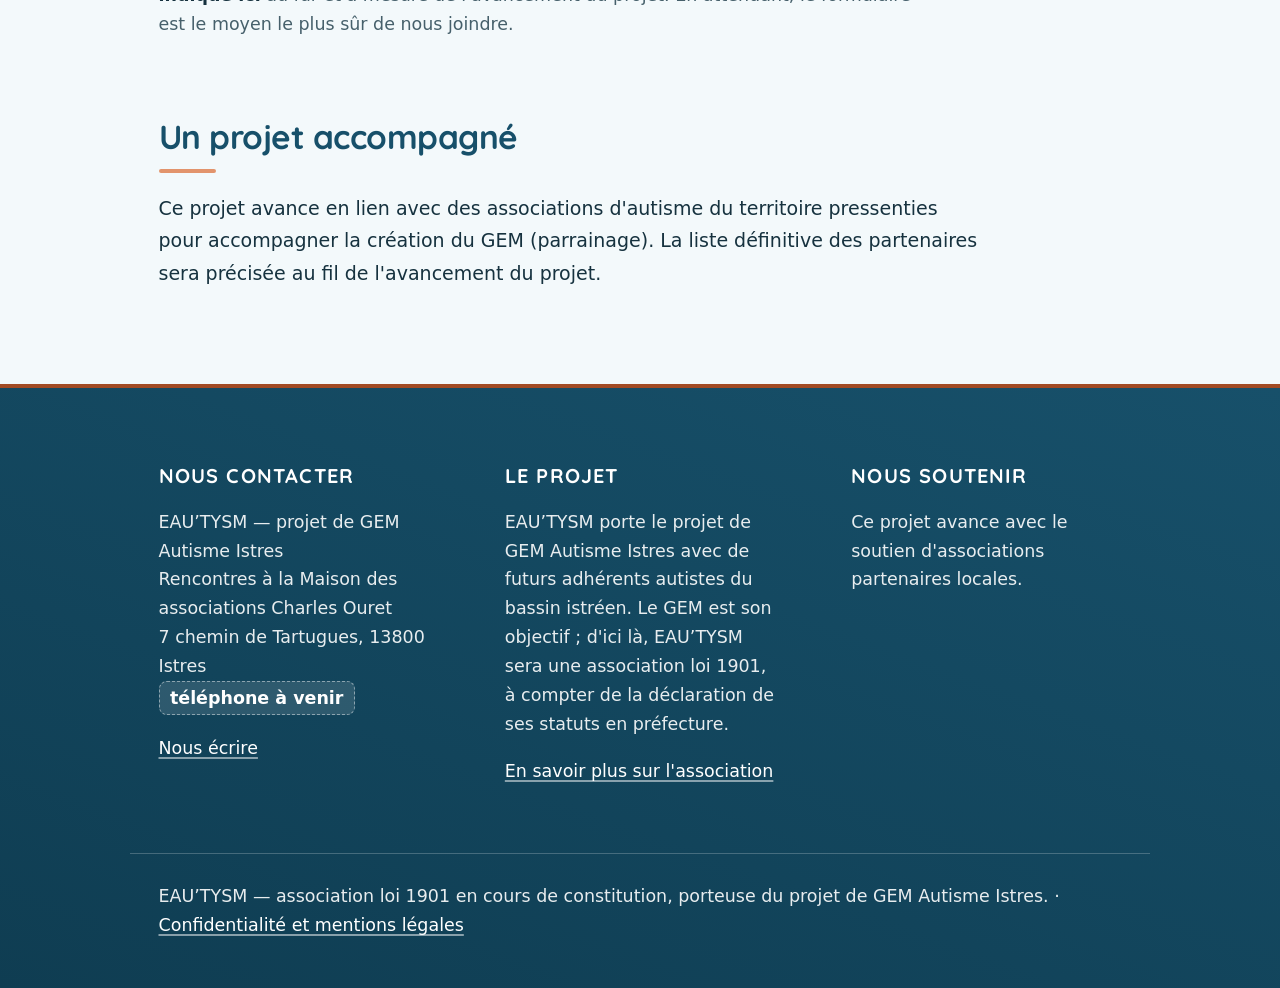
==== commit 64846f1a: "Le GEM présenté comme un objectif ; EAU’TYSM association loi 1901 à compter de la déclaration en pré" ====
--- a/index.html
+++ b/index.html
@@ -3,8 +3,8 @@
 <head>
   <meta charset="UTF-8">
   <meta name="viewport" content="width=device-width, initial-scale=1.0">
-  <title>EAU’TYSM — GEM Autisme Istres</title>
-  <meta name="description" content="EAU’TYSM, ensemble &amp; bienveillance : un lieu d'entraide pensé par et pour les personnes autistes adultes d'Istres et de ses environs.">
+  <title>EAU’TYSM — projet de GEM Autisme Istres</title>
+  <meta name="description" content="EAU’TYSM, ensemble &amp; bienveillance : le projet d'un groupe d'entraide mutuelle (GEM) pensé par et pour les personnes autistes d'Istres et de ses environs, porté par une association loi 1901 en cours de constitution.">
   <link rel="icon" href="assets/img/favicon.svg" type="image/svg+xml">
   <meta name="theme-color" content="#10475c">
   <link rel="stylesheet" href="css/style.css">
@@ -19,7 +19,7 @@
         <span>
           <span class="entete-nom">EAU’TYSM</span>
           <span class="entete-descriptif">Ensemble &amp; bienveillance</span>
-          <span class="entete-soustitre">GEM Autisme Istres — projet en préfiguration</span>
+          <span class="entete-soustitre">Projet de GEM Autisme Istres</span>
         </span>
       </a>
       <button class="bouton-menu" type="button" aria-expanded="false" aria-controls="menu-principal">
@@ -54,7 +54,7 @@
           <span class="bandeau-marque-nom">EAU’TYSM</span>
           <span class="bandeau-marque-devise">Ensemble &amp; bienveillance</span>
           <span class="bandeau-marque-descriptif">
-            Groupe d'Entraide Mutuelle des personnes autistes adultes d'Istres et des environs.
+            Le projet d'un Groupe d'Entraide Mutuelle pour les personnes autistes d'Istres et des environs.
             Nom et charte graphique adoptés par le groupe fondateur le 3 octobre 2026.
           </span>
         </div>
@@ -64,9 +64,9 @@
         <div class="bloc-hero-texte">
           <h1>Vous êtes une personne autiste&#8239;? Ce lieu est pensé pour vous.</h1>
           <p class="intro">
-            <strong>EAU’TYSM</strong> est un projet de <strong>Groupe d'Entraide Mutuelle</strong> destiné aux
-            personnes autistes adultes d'Istres et des environs. Avec ou sans diagnostic. Ce lieu n'existe pas
-            encore : il est en train de se construire, avec les personnes qui le rejoindront.
+            <strong>EAU’TYSM</strong> porte un projet : créer un <strong>Groupe d'Entraide Mutuelle</strong>
+            (GEM) pour les personnes autistes d'Istres et des environs. Avec ou sans diagnostic. Ce GEM
+            n'existe pas encore : c'est notre objectif, et il se construit avec les personnes qui nous rejoignent.
           </p>
           <p><a class="bouton" href="#nous-rejoindre">Comment nous rejoindre</a></p>
         </div>
@@ -113,10 +113,17 @@
       <section aria-labelledby="ou-en-est-le-projet">
         <h2 id="ou-en-est-le-projet">Où en est le projet ?</h2>
         <p>
-          EAU’TYSM est aujourd'hui en <strong>phase de préfiguration</strong> : le projet existe,
-          mais l'association n'est pas encore créée. Cette phase sert à réunir les premières personnes
+          <strong>Le GEM est notre objectif.</strong> Un groupe d'entraide mutuelle n'existe qu'une fois
+          reconnu et financé par l'Agence régionale de santé (ARS) — aujourd'hui, uniquement à l'issue d'un
+          appel à candidatures — et accompagné par une association marraine, liée par une convention.
+        </p>
+        <p>
+          <strong>Jusque-là, EAU’TYSM sera une association loi 1901.</strong> Elle existera officiellement à
+          compter de la <strong>déclaration de ses statuts en préfecture</strong>, après leur vote en
+          assemblée générale constitutive. Pour l'instant, l'association n'est pas encore créée : le projet est
+          en <strong>phase de préfiguration</strong>. Cette phase sert à réunir les premières personnes
           intéressées, à construire ensemble le nom, les statuts et le programme d'activités, puis à déclarer
-          officiellement l'association.
+          l'association.
         </p>
         <p>
           Le <strong>3 octobre 2026</strong>, le groupe fondateur a adopté le nom de l'association,
@@ -126,9 +133,10 @@
         </p>
         <ul class="liste-etapes">
           <li><strong>Préfiguration</strong> — rencontres avec les futurs adhérents et les associations partenaires.</li>
-          <li><strong>Constitution</strong> — choix collectif du nom, du logo et rédaction des statuts avec les futurs adhérents. C'est l'étape en cours.</li>
-          <li><strong>Déclaration et conventionnement</strong> — création officielle de l'association et démarches de conventionnement pour son financement.</li>
-          <li><strong>Ouverture</strong> — installation dans un local à Istres et lancement des premières activités.</li>
+          <li><strong>Constitution</strong> — choix collectif du nom, du logo et rédaction des statuts avec les futurs adhérents, puis vote des statuts en assemblée générale constitutive le 7 novembre 2026. C'est l'étape en cours.</li>
+          <li><strong>Déclaration</strong> — dépôt des statuts en préfecture : à partir de là, EAU’TYSM existe officiellement comme association loi 1901 et peut lancer ses premières activités.</li>
+          <li><strong>Devenir un GEM</strong> — convention avec l'association marraine, réponse à l'appel à candidatures de l'ARS dès son ouverture, puis conventionnement et financement. C'est l'objectif du projet.</li>
+          <li><strong>Ouverture du GEM</strong> — installation dans un local à Istres et recrutement d'un animateur ou d'une animatrice.</li>
         </ul>
         <p>
           Retrouvez le détail de cette démarche sur la page <a href="statuts.html">Statuts</a> et le programme
@@ -146,7 +154,7 @@
         <div class="grille-cartes">
           <div class="carte">
             <h3>« Rien sur nous sans nous »</h3>
-            <p>Les personnes autistes sont au cœur de toutes les décisions qui concernent leur GEM.</p>
+            <p>Les personnes autistes sont au cœur de toutes les décisions qui les concernent, dans l'association comme dans le futur GEM.</p>
           </div>
           <div class="carte">
             <h3>Autodétermination</h3>
@@ -193,7 +201,7 @@
           l'adresse que vous nous laissez. Y participer n'est pas obligatoire pour venir aux rencontres.
         </p>
         <p class="champ-aide">
-          Le GEM n'a pas encore de ligne téléphonique : un <strong>numéro de téléphone sera indiqué ici</strong>
+          Le projet n'a pas encore de ligne téléphonique : un <strong>numéro de téléphone sera indiqué ici</strong>
           au fur et à mesure de l'avancement du projet. En attendant, le formulaire est le moyen le plus sûr
           de nous joindre.
         </p>
@@ -215,7 +223,7 @@
     <div class="conteneur pied-grille">
       <div>
         <h2>Nous contacter</h2>
-        <p>EAU’TYSM — GEM Autisme Istres<br>
+        <p>EAU’TYSM — projet de GEM Autisme Istres<br>
         Rencontres à la Maison des associations Charles Ouret<br>
         7 chemin de Tartugues, 13800 Istres<br>
         <span class="a-completer">téléphone à venir</span></p>
@@ -223,7 +231,7 @@
       </div>
       <div>
         <h2>Le projet</h2>
-        <p>EAU’TYSM, le GEM Autisme d'Istres, est un projet en cours de construction, porté avec de futurs adhérents autistes du bassin istréen.</p>
+        <p>EAU’TYSM porte le projet de GEM Autisme Istres avec de futurs adhérents autistes du bassin istréen. Le GEM est son objectif ; d'ici là, EAU’TYSM sera une association loi 1901, à compter de la déclaration de ses statuts en préfecture.</p>
         <p><a href="statuts.html">En savoir plus sur l'association</a></p>
       </div>
       <div>
@@ -232,7 +240,7 @@
       </div>
     </div>
     <div class="conteneur pied-mentions">
-      <p>EAU’TYSM (GEM Autisme Istres) — Association loi 1901 en cours de constitution. · <a href="confidentialite.html">Confidentialité et mentions légales</a></p>
+      <p>EAU’TYSM — association loi 1901 en cours de constitution, porteuse du projet de GEM Autisme Istres. · <a href="confidentialite.html">Confidentialité et mentions légales</a></p>
     </div>
   </footer>
 
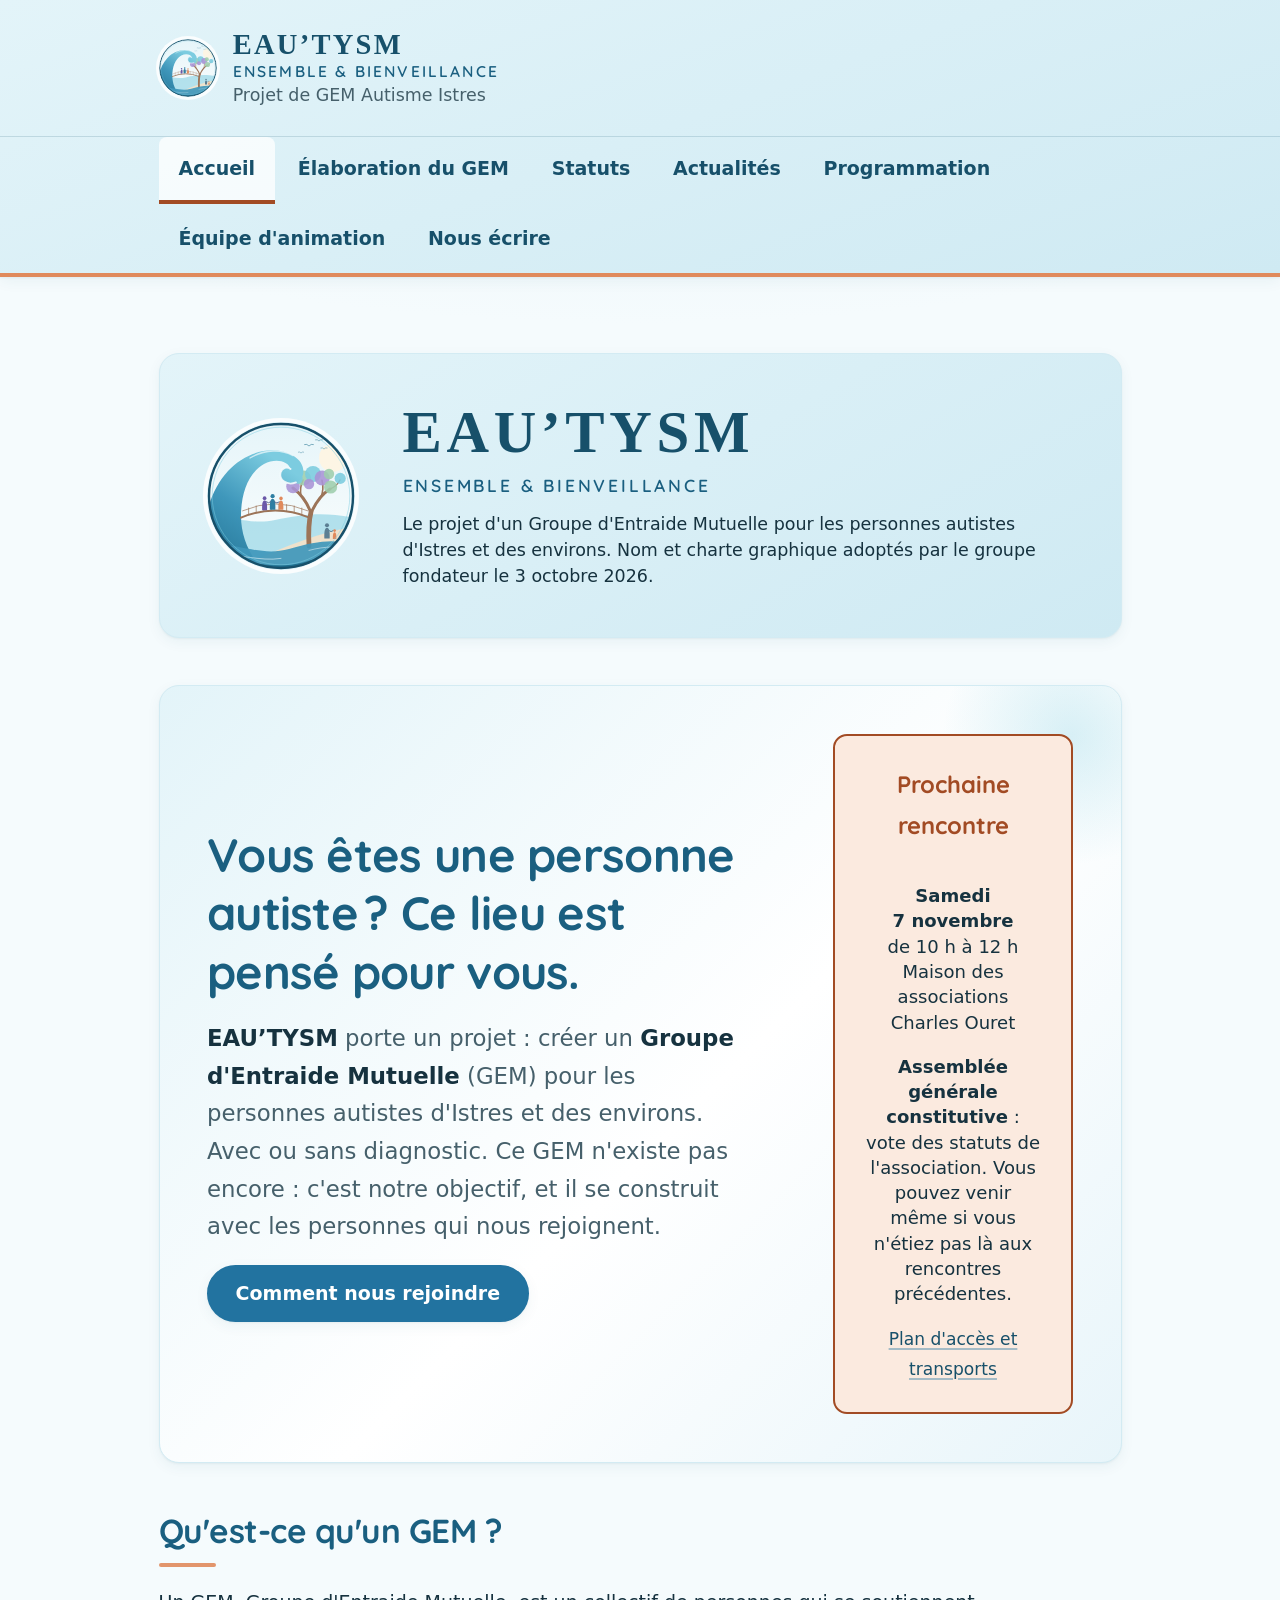
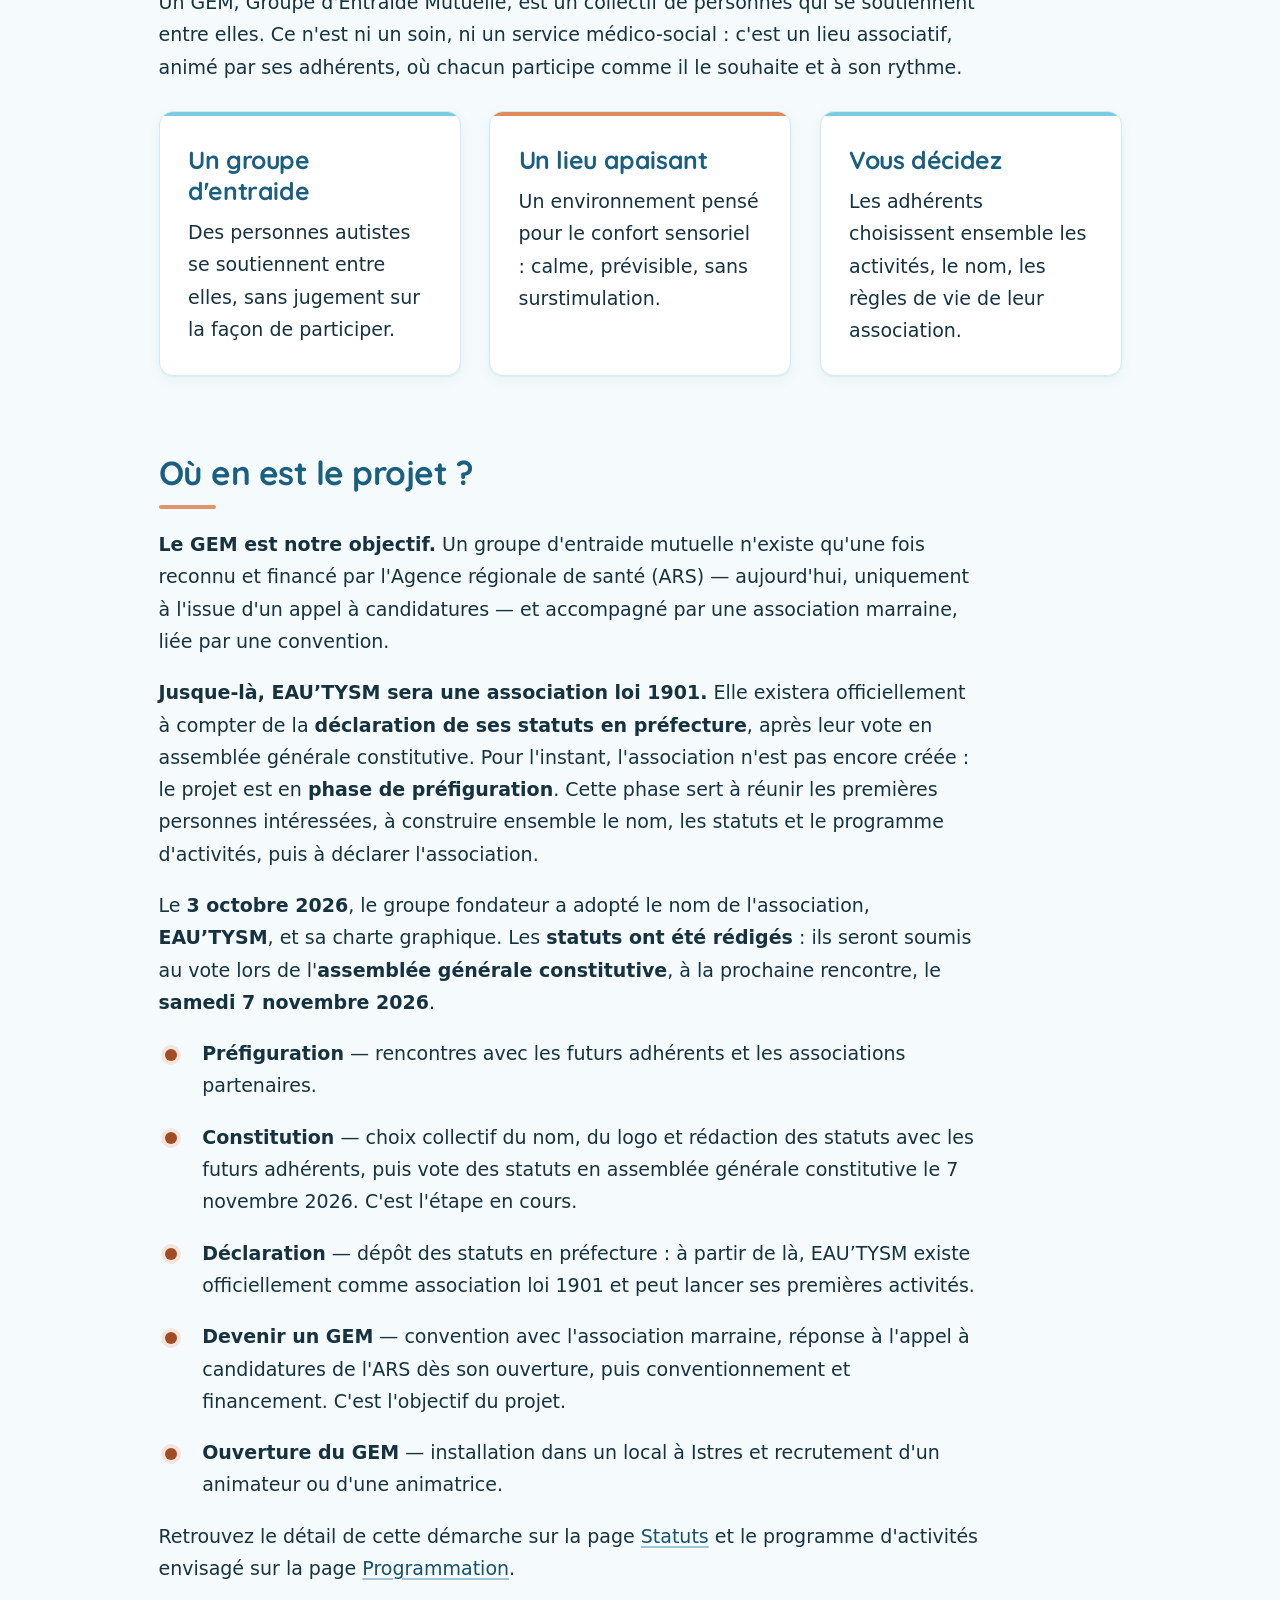
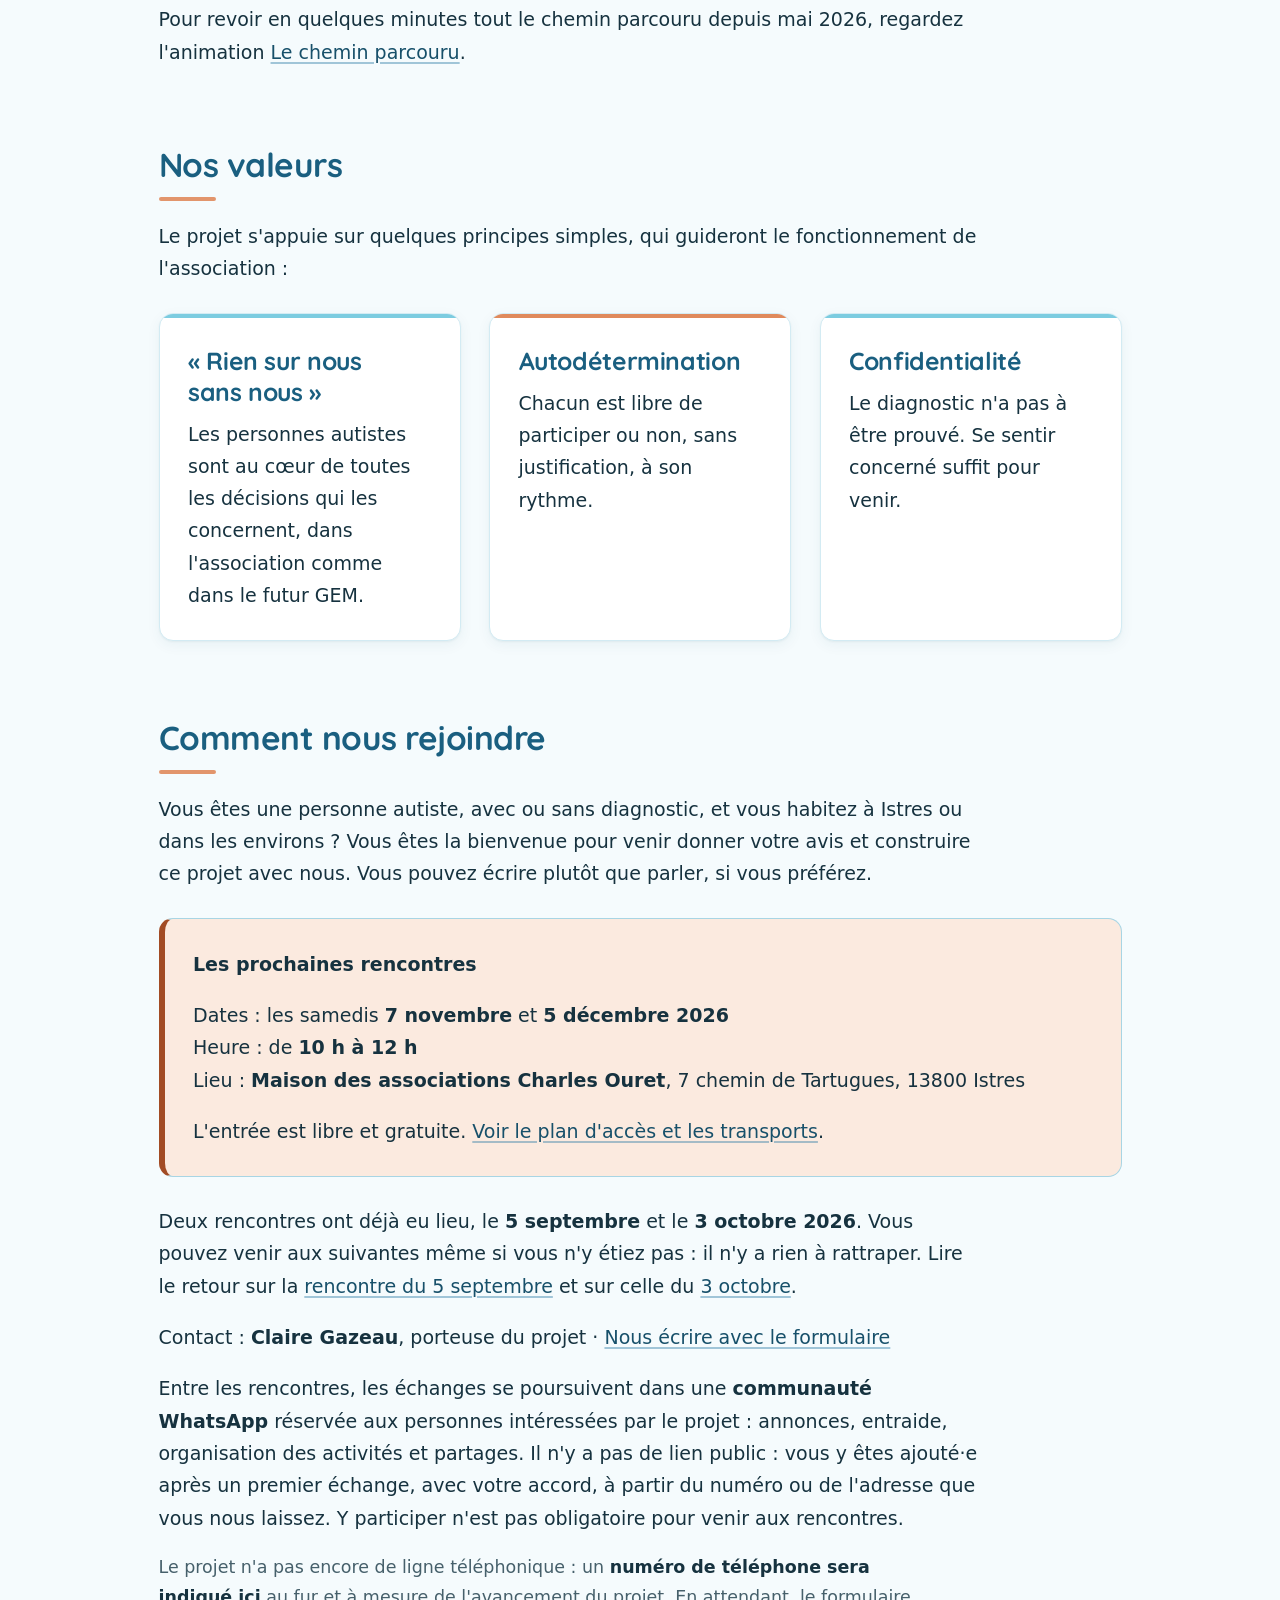
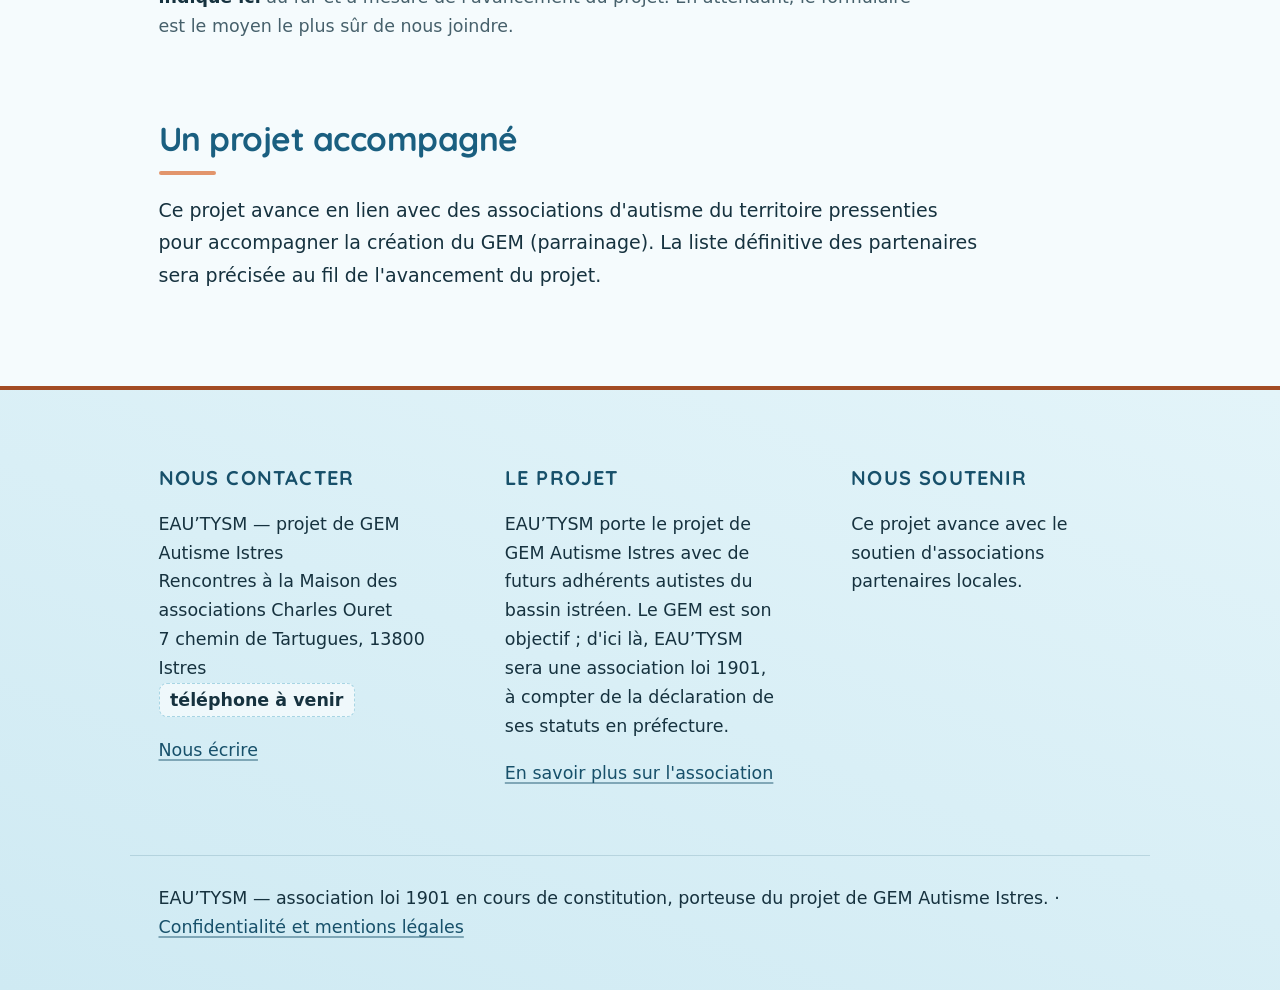
==== commit cd2e8dc7: "Couleur de la barre mobile accordée à l'en-tête ciel clair" ====
--- a/index.html
+++ b/index.html
@@ -6,7 +6,7 @@
   <title>EAU’TYSM — projet de GEM Autisme Istres</title>
   <meta name="description" content="EAU’TYSM, ensemble &amp; bienveillance : le projet d'un groupe d'entraide mutuelle (GEM) pensé par et pour les personnes autistes d'Istres et de ses environs, porté par une association loi 1901 en cours de constitution.">
   <link rel="icon" href="assets/img/favicon.svg" type="image/svg+xml">
-  <meta name="theme-color" content="#10475c">
+  <meta name="theme-color" content="#e3f4f9">
   <link rel="stylesheet" href="css/style.css">
 </head>
 <body>
--- a/css/style.css
+++ b/css/style.css
@@ -46,23 +46,29 @@
      versions assombries garantissent AA (l'orange du logo ne monte qu'à
      2,6:1 sur fond clair : il ne porte jamais de texte).
      Contrastes vérifiés AA, voir CLAUDE.md § 5. */
-  --couleur-fond: #f3f9fb;
-  --couleur-fond-alt: #e6f3f8;
+  --couleur-fond: #f5fbfd;
+  --couleur-fond-alt: #e8f5fa;
   --couleur-fond-creme: #ffffff;
   --couleur-texte: #16323f;
   --couleur-texte-doux: #46606b;
-  --couleur-primaire: #1f6f8f;
-  --couleur-primaire-fonce: #17506a;
-  --couleur-primaire-profond: #0f3d52;
+  --couleur-primaire: #2273a0;
+  --couleur-primaire-fonce: #1a5f80;
+  --couleur-primaire-profond: #17506a;
   --couleur-primaire-clair: #7ccce0;
   --couleur-accent: #a24b24;
   --couleur-accent-clair: #e08a5c;
   --couleur-accent-fond: #fbeadf;
-  --couleur-primaire-fond: #e6f3f8;
-  --couleur-bordure: #cfe6ee;
-  --couleur-bordure-forte: #a8cedc;
+  --couleur-primaire-fond: #e3f4f9;
+  --couleur-bordure: #d3ebf3;
+  --couleur-bordure-forte: #a8d5e4;
   --couleur-blanc: #ffffff;
   --couleur-lien-visite: #17506a;
+
+  /* Fonds des grands aplats (en-tête, bandeau d'accueil, pied de page) :
+     ciel clair du logo vers azur pâle, texte en bleu foncé (30/10/2026,
+     à la place des anciens dégradés bleu profond). */
+  --couleur-ciel: #e3f4f9;
+  --couleur-ciel-moyen: #cfeaf3;
 
   /* Couleurs brutes du logo — aplats décoratifs uniquement, jamais de texte
      (sauf l'azur, lisible sur les fonds bleus profonds de l'en-tête) */
@@ -251,7 +257,7 @@
   color: var(--couleur-lien-visite);
   text-decoration-thickness: 2px;
   text-underline-offset: 3px;
-  text-decoration-color: rgba(31, 111, 143, 0.4);
+  text-decoration-color: rgba(34, 115, 160, 0.4);
   transition: color var(--transition-douce), text-decoration-color var(--transition-douce);
 }
 
@@ -304,13 +310,13 @@
 /* 5. En-tête et navigation
    -------------------------------------------------------------------- */
 .entete {
-  background-color: var(--couleur-primaire-fonce);
+  background-color: var(--couleur-ciel);
   background-image: linear-gradient(
     160deg,
-    var(--couleur-primaire-fonce) 0%,
-    var(--couleur-primaire-profond) 100%
+    var(--couleur-ciel) 0%,
+    var(--couleur-ciel-moyen) 100%
   );
-  color: var(--couleur-blanc);
+  color: var(--couleur-primaire-profond);
   border-bottom: 4px solid var(--couleur-orange);
   box-shadow: var(--ombre-douce);
 }
@@ -331,12 +337,12 @@
   align-items: center;
   gap: 0.85rem;
   text-decoration: none;
-  color: var(--couleur-blanc);
+  color: var(--couleur-primaire-profond);
   border-radius: var(--rayon-petit);
 }
 
 .entete-identite:hover {
-  color: var(--couleur-blanc);
+  color: var(--couleur-primaire-profond);
 }
 
 .entete-logo {
@@ -345,8 +351,8 @@
   flex-shrink: 0;
   display: block;
   border-radius: 50%;
-  /* Halo clair : détache le logo du dégradé bleu de l'en-tête */
-  box-shadow: 0 0 0 3px rgba(255, 255, 255, 0.22);
+  /* Halo blanc : détache le logo du fond ciel de l'en-tête */
+  box-shadow: 0 0 0 3px rgba(255, 255, 255, 0.85);
 }
 
 /* Nom de l'association : capitales à empattements, comme sur le logo */
@@ -367,7 +373,7 @@
   line-height: 1.5;
   letter-spacing: 0.14em;
   text-transform: uppercase;
-  color: var(--couleur-azur);
+  color: var(--couleur-primaire-fonce);
 }
 
 .entete-soustitre {
@@ -375,16 +381,16 @@
   font-size: var(--texte-sm);
   font-weight: 400;
   line-height: 1.4;
-  color: rgba(255, 255, 255, 0.88);
+  color: var(--couleur-texte-doux);
 }
 
 .bouton-menu {
   display: inline-flex;
   align-items: center;
   gap: 0.45rem;
-  background: rgba(255, 255, 255, 0.08);
-  border: 2px solid rgba(255, 255, 255, 0.7);
-  color: var(--couleur-blanc);
+  background: rgba(255, 255, 255, 0.55);
+  border: 2px solid var(--couleur-primaire-fonce);
+  color: var(--couleur-primaire-profond);
   padding: 0.5rem 0.9rem;
   border-radius: 999px;
   font-family: inherit;
@@ -395,11 +401,11 @@
 }
 
 .bouton-menu:hover {
-  background: rgba(255, 255, 255, 0.18);
+  background: rgba(255, 255, 255, 0.9);
 }
 
 .navigation {
-  border-top: 1px solid rgba(255, 255, 255, 0.22);
+  border-top: 1px solid rgba(23, 80, 106, 0.16);
 }
 
 .navigation-liste {
@@ -421,7 +427,7 @@
 
 .navigation-liste a {
   display: block;
-  color: var(--couleur-blanc);
+  color: var(--couleur-primaire-profond);
   text-decoration: none;
   font-weight: 600;
   padding: 0.7rem var(--espace-sm);
@@ -431,38 +437,38 @@
 
 .navigation-liste a:hover,
 .navigation-liste a:focus {
-  background-color: rgba(255, 255, 255, 0.14);
-  color: var(--couleur-blanc);
+  background-color: rgba(255, 255, 255, 0.6);
+  color: var(--couleur-primaire-profond);
 }
 
 .navigation-liste a[aria-current="page"] {
-  border-left-color: var(--couleur-accent-clair);
+  border-left-color: var(--couleur-accent);
   font-weight: 700;
-  background-color: rgba(255, 255, 255, 0.12);
+  background-color: rgba(255, 255, 255, 0.75);
 }
 
 /* 6. Pied de page
    -------------------------------------------------------------------- */
 .pied {
   flex-shrink: 0;
-  background-color: var(--couleur-primaire-fonce);
+  background-color: var(--couleur-ciel);
   background-image: linear-gradient(
     200deg,
-    var(--couleur-primaire-fonce) 0%,
-    var(--couleur-primaire-profond) 100%
+    var(--couleur-ciel) 0%,
+    var(--couleur-ciel-moyen) 100%
   );
-  color: var(--couleur-blanc);
+  color: var(--couleur-texte);
   border-top: 4px solid var(--couleur-accent);
   padding: var(--espace-xl) 0 var(--espace-lg);
 }
 
 .pied a {
-  color: var(--couleur-blanc);
-  text-decoration-color: rgba(255, 255, 255, 0.5);
+  color: var(--couleur-primaire-profond);
+  text-decoration-color: rgba(23, 80, 106, 0.45);
 }
 
 .pied a:hover {
-  color: var(--couleur-blanc);
+  color: var(--couleur-primaire-profond);
   text-decoration-color: currentColor;
 }
 
@@ -473,7 +479,7 @@
 }
 
 .pied h2 {
-  color: var(--couleur-blanc);
+  color: var(--couleur-primaire-profond);
   font-size: 1.05rem;
   text-transform: uppercase;
   letter-spacing: 0.06em;
@@ -485,23 +491,23 @@
 }
 
 .pied p {
-  color: rgba(255, 255, 255, 0.9);
+  color: var(--couleur-texte);
   font-size: var(--texte-sm);
   line-height: 1.65;
 }
 
 .pied .a-completer {
-  background-color: rgba(255, 255, 255, 0.12);
-  border-color: rgba(255, 255, 255, 0.45);
-  color: var(--couleur-blanc);
+  background-color: rgba(255, 255, 255, 0.6);
+  border-color: var(--couleur-bordure-forte);
+  color: var(--couleur-texte);
 }
 
 .pied-mentions {
   margin-top: var(--espace-lg);
   padding-top: var(--espace-md);
-  border-top: 1px solid rgba(255, 255, 255, 0.22);
+  border-top: 1px solid rgba(23, 80, 106, 0.16);
   font-size: var(--texte-sm);
-  color: rgba(255, 255, 255, 0.85);
+  color: var(--couleur-texte-doux);
 }
 
 .pied-mentions p {
@@ -765,7 +771,7 @@
   justify-content: center;
   font-size: 1.3rem;
   color: var(--couleur-blanc);
-  box-shadow: 0 0 0 4px rgba(31, 111, 143, 0.12);
+  box-shadow: 0 0 0 4px rgba(34, 115, 160, 0.12);
 }
 
 .icone-cercle svg {
@@ -1364,8 +1370,8 @@
 
   .navigation-liste a[aria-current="page"] {
     border-left-color: transparent;
-    border-bottom-color: var(--couleur-accent-clair);
-    background-color: rgba(255, 255, 255, 0.14);
+    border-bottom-color: var(--couleur-accent);
+    background-color: rgba(255, 255, 255, 0.75);
   }
 
   .grille-cartes {
@@ -1493,13 +1499,14 @@
   padding: var(--espace-lg) var(--espace-md);
   margin-bottom: var(--espace-lg);
   border-radius: calc(var(--rayon-bordure) + 6px);
-  background-color: var(--couleur-primaire-fonce);
+  background-color: var(--couleur-ciel);
   background-image: linear-gradient(
     150deg,
-    var(--couleur-primaire-fonce) 0%,
-    var(--couleur-primaire-profond) 100%
+    var(--couleur-ciel) 0%,
+    var(--couleur-ciel-moyen) 100%
   );
-  color: var(--couleur-blanc);
+  color: var(--couleur-primaire-profond);
+  border: 1px solid var(--couleur-bordure);
   box-shadow: var(--ombre-douce);
 }
 
@@ -1508,7 +1515,7 @@
   height: 118px;
   flex-shrink: 0;
   border-radius: 50%;
-  box-shadow: 0 0 0 4px rgba(255, 255, 255, 0.18);
+  box-shadow: 0 0 0 4px rgba(255, 255, 255, 0.85);
 }
 
 .bandeau-marque-texte {
@@ -1534,7 +1541,7 @@
   letter-spacing: 0.16em;
   text-transform: uppercase;
   margin-top: 0.5rem;
-  color: var(--couleur-azur);
+  color: var(--couleur-primaire-fonce);
 }
 
 .bandeau-marque-descriptif {
@@ -1542,7 +1549,7 @@
   font-size: var(--texte-sm);
   line-height: 1.5;
   margin-top: 0.6rem;
-  color: rgba(255, 255, 255, 0.92);
+  color: var(--couleur-texte);
 }
 
 @media (min-width: 600px) {
@@ -1560,15 +1567,9 @@
   }
 }
 
-/* Sur les fonds bleus profonds (en-tête, pied, bandeau de marque), l'orange
-   assombri du focus ne se détache plus : on y reprend l'orange vif du logo,
-   qui garde un contraste suffisant sur ces fonds. */
-.entete a:focus-visible,
-.entete button:focus-visible,
-.pied a:focus-visible,
-.bandeau-marque a:focus-visible {
-  outline-color: var(--couleur-orange);
-}
+/* En-tête, pied et bandeau de marque sont sur fond ciel clair depuis le
+   30/10/2026 : le contour de focus y garde l'orange assombri commun à tout
+   le site (l'orange vif n'y aurait pas assez de contraste). */
 
 /* En-tête compact sur petit écran : la devise y prendrait une troisième
    ligne sans rien ajouter — elle reste affichée sur le bandeau d'accueil. */
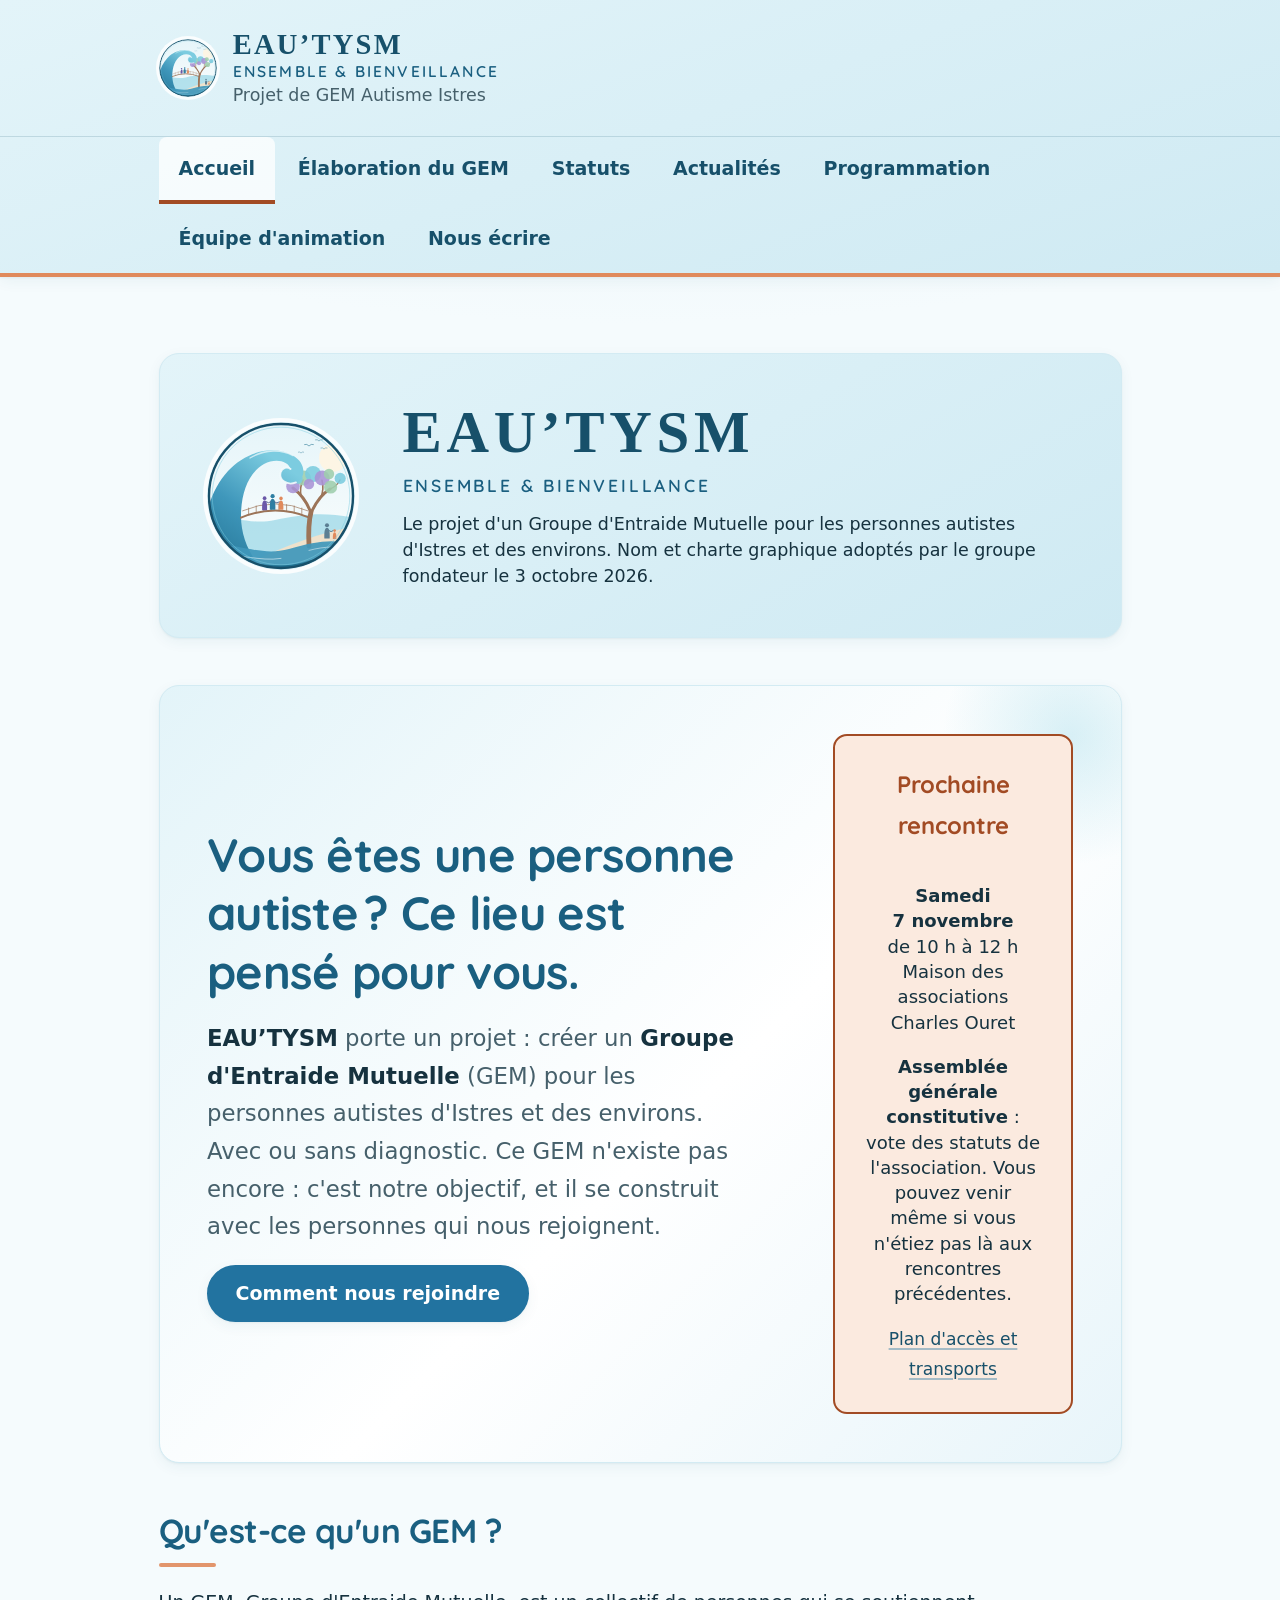
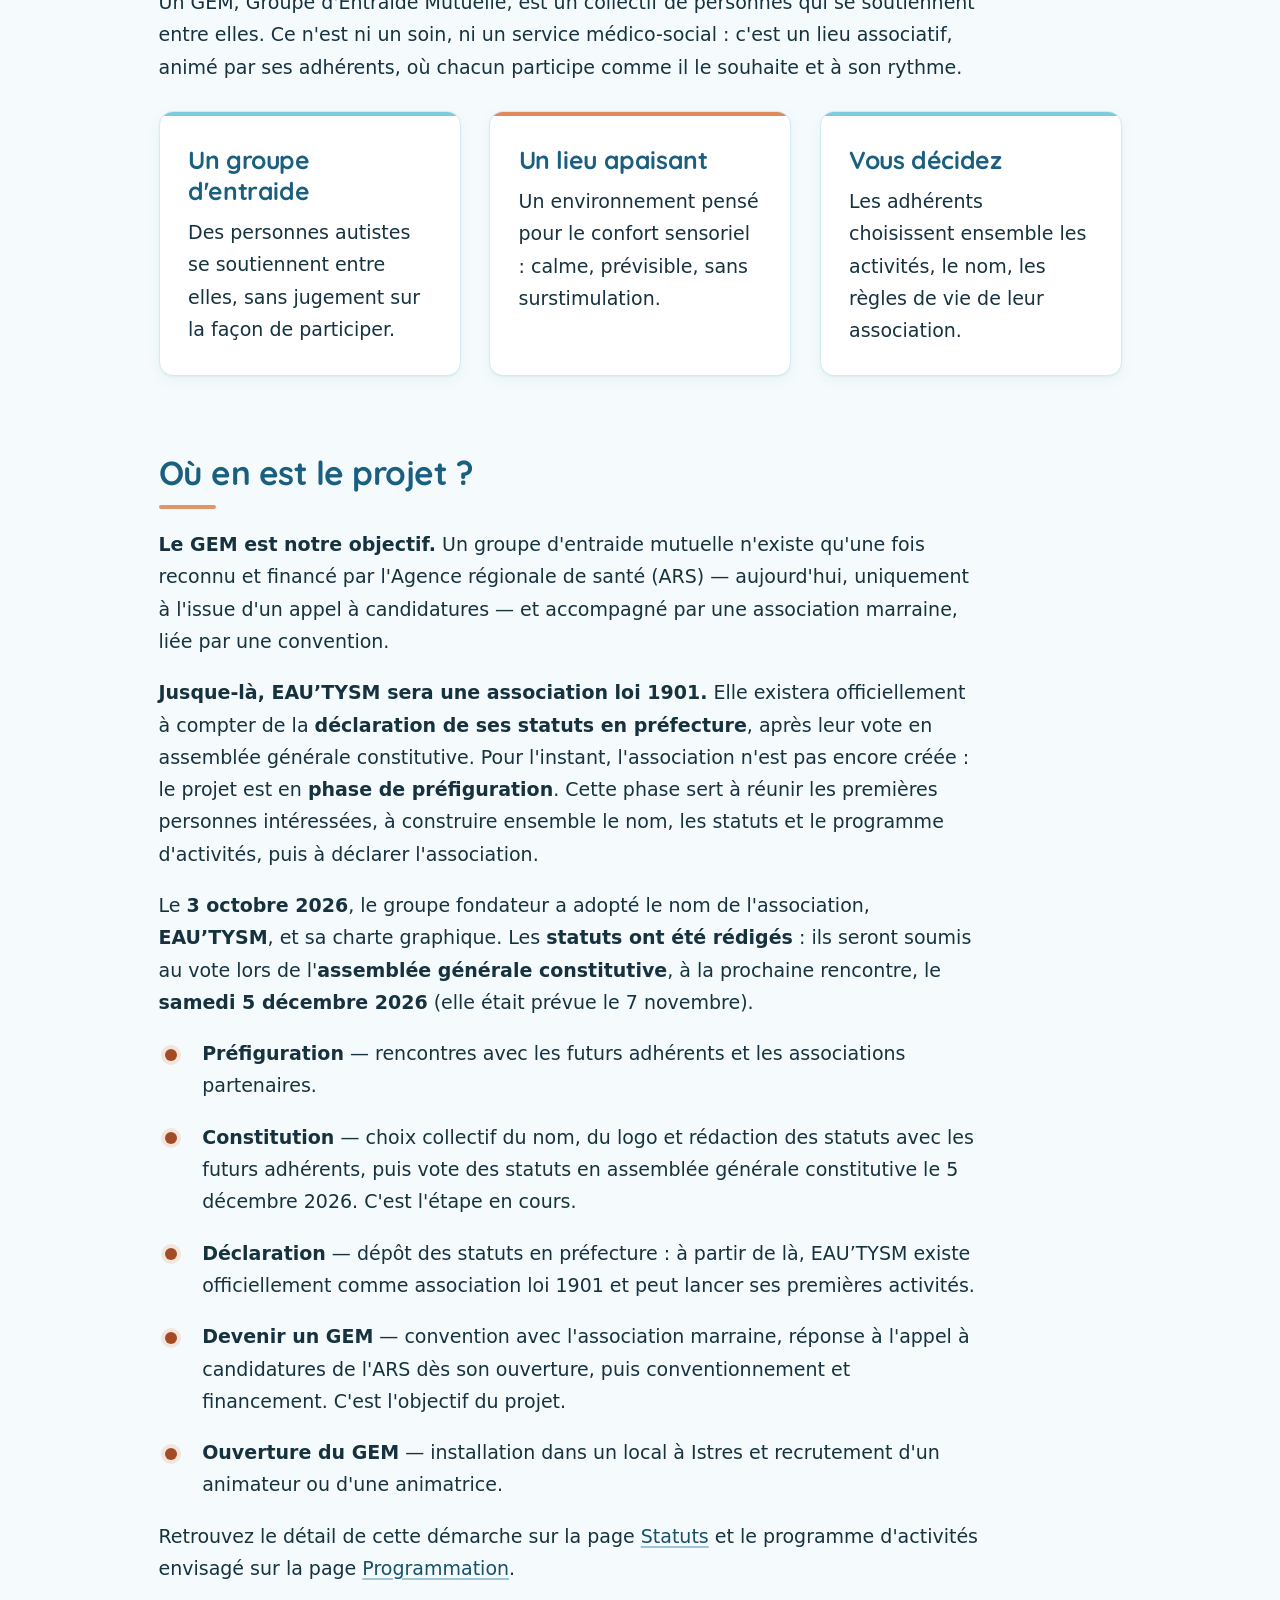
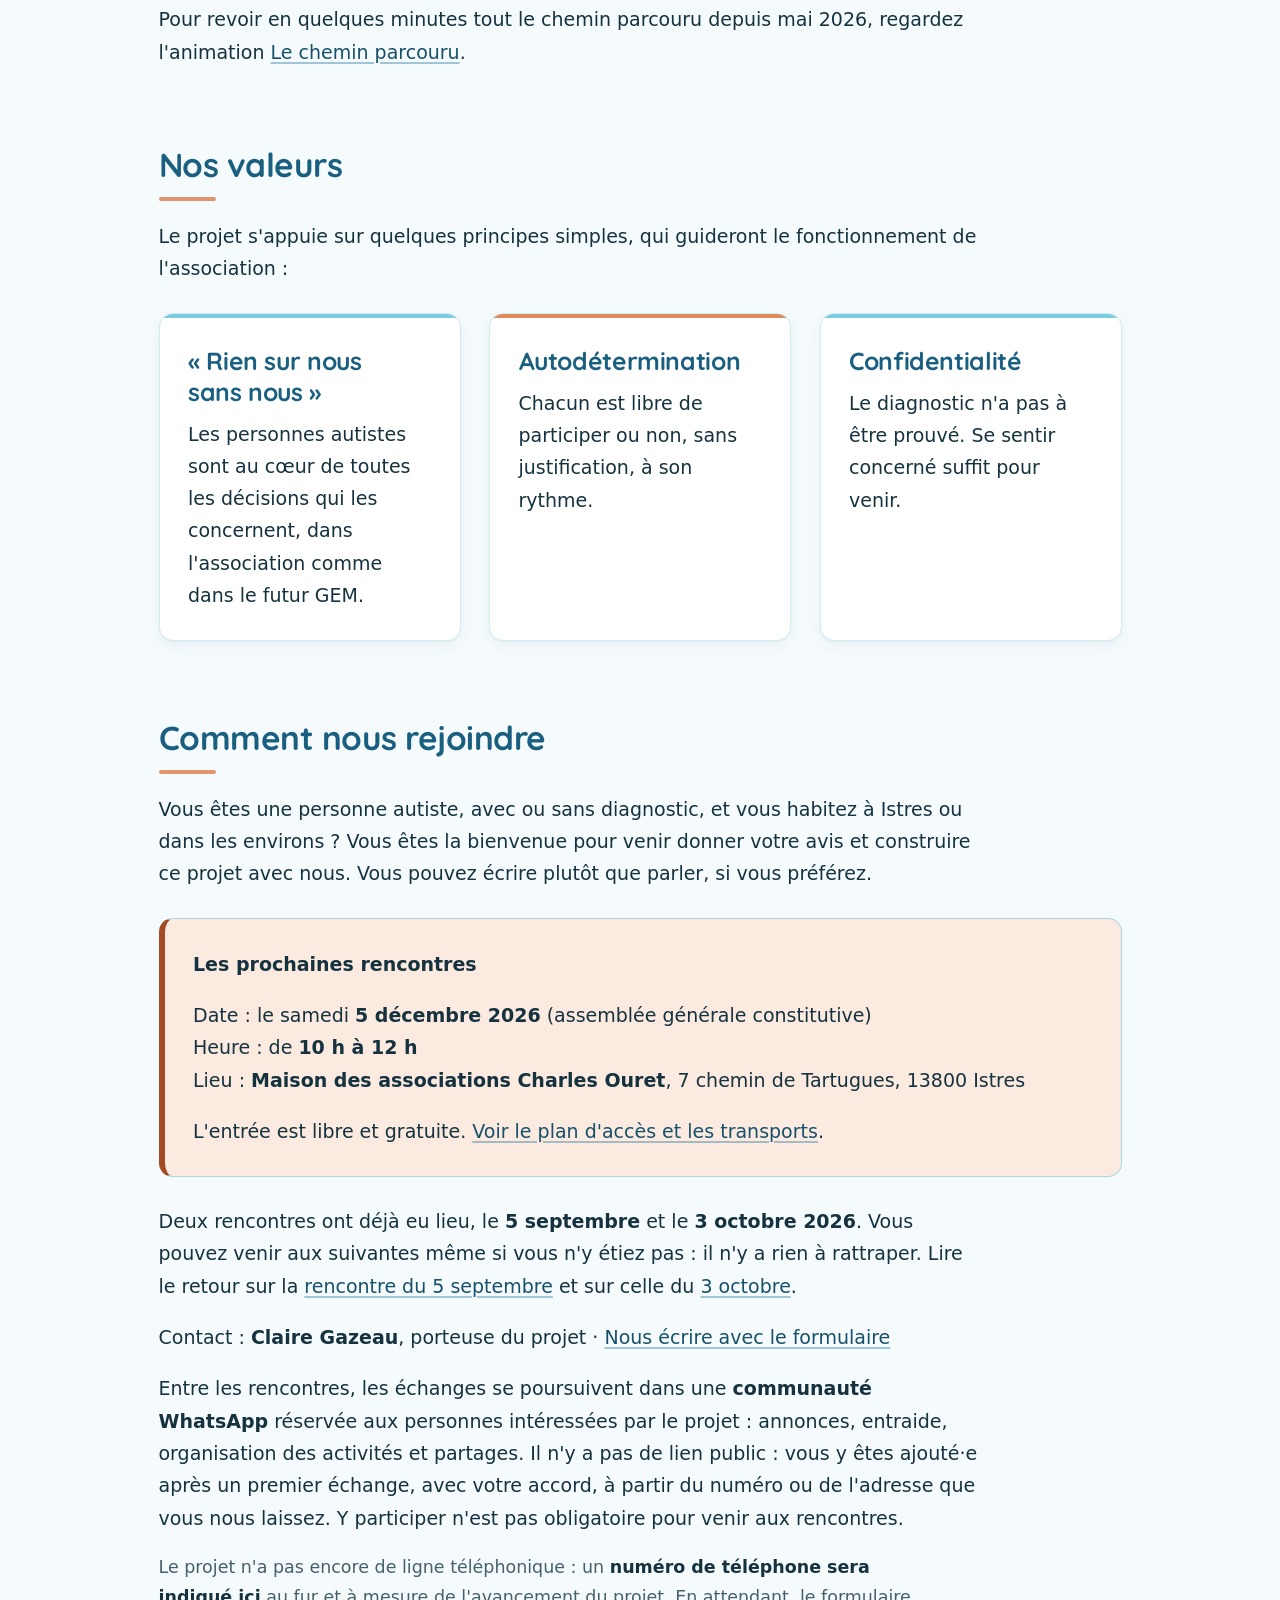
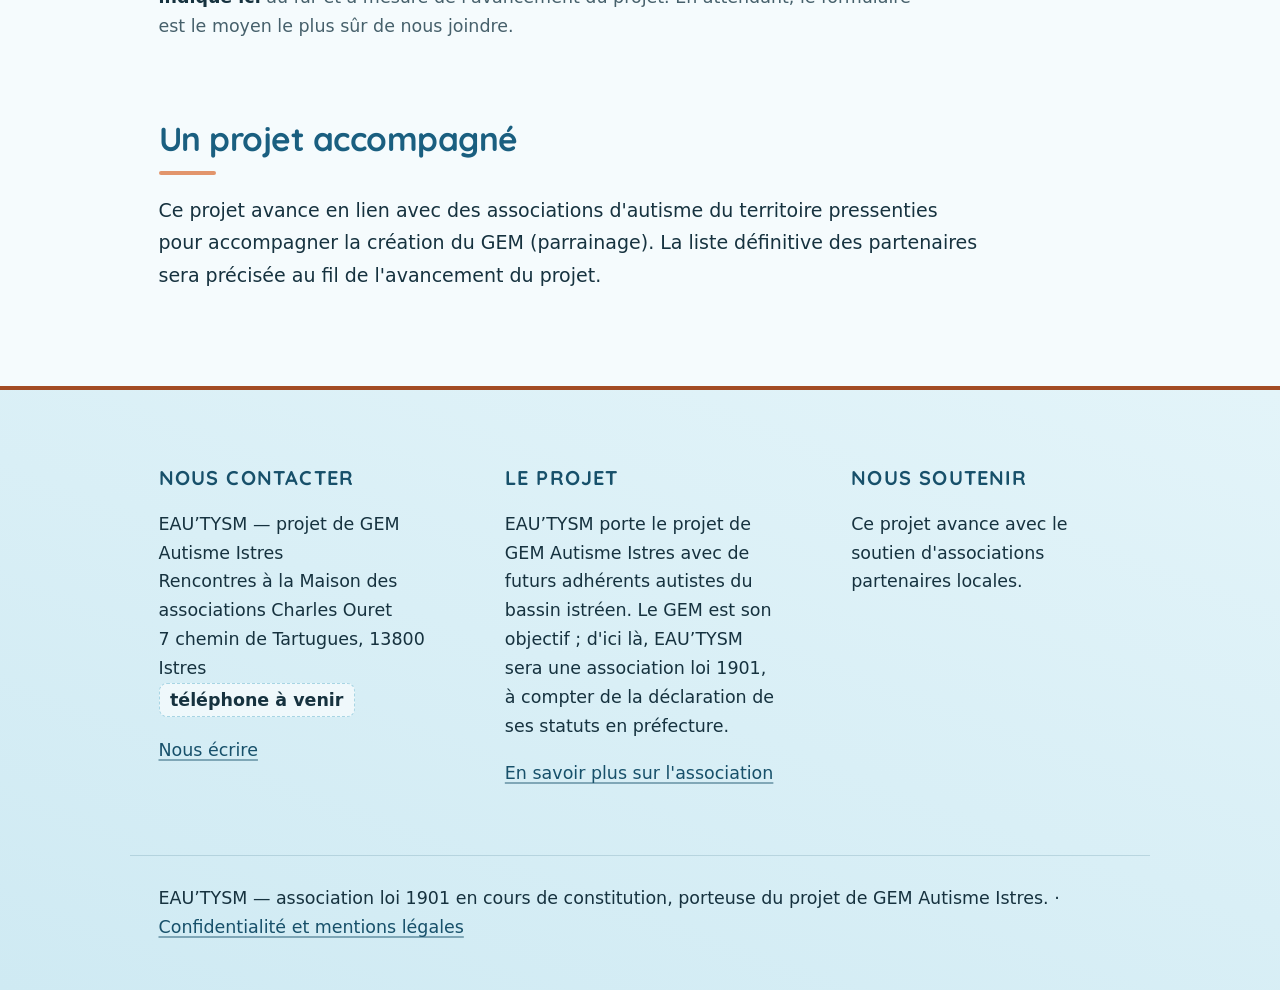
==== commit 857fe4b1: "AG constitutive reportée au samedi 5 décembre 2026 (7 pages)" ====
--- a/index.html
+++ b/index.html
@@ -129,11 +129,11 @@
           Le <strong>3 octobre 2026</strong>, le groupe fondateur a adopté le nom de l'association,
           <strong>EAU’TYSM</strong>, et sa charte graphique. Les <strong>statuts ont été rédigés</strong> :
           ils seront soumis au vote lors de l'<strong>assemblée générale constitutive</strong>, à la prochaine
-          rencontre, le <strong>samedi 7 novembre 2026</strong>.
+          rencontre, le <strong>samedi 5 décembre 2026</strong> (elle était prévue le 7 novembre).
         </p>
         <ul class="liste-etapes">
           <li><strong>Préfiguration</strong> — rencontres avec les futurs adhérents et les associations partenaires.</li>
-          <li><strong>Constitution</strong> — choix collectif du nom, du logo et rédaction des statuts avec les futurs adhérents, puis vote des statuts en assemblée générale constitutive le 7 novembre 2026. C'est l'étape en cours.</li>
+          <li><strong>Constitution</strong> — choix collectif du nom, du logo et rédaction des statuts avec les futurs adhérents, puis vote des statuts en assemblée générale constitutive le 5 décembre 2026. C'est l'étape en cours.</li>
           <li><strong>Déclaration</strong> — dépôt des statuts en préfecture : à partir de là, EAU’TYSM existe officiellement comme association loi 1901 et peut lancer ses premières activités.</li>
           <li><strong>Devenir un GEM</strong> — convention avec l'association marraine, réponse à l'appel à candidatures de l'ARS dès son ouverture, puis conventionnement et financement. C'est l'objectif du projet.</li>
           <li><strong>Ouverture du GEM</strong> — installation dans un local à Istres et recrutement d'un animateur ou d'une animatrice.</li>
@@ -176,8 +176,7 @@
         </p>
         <div class="encadre encadre-accent">
           <p><strong>Les prochaines rencontres</strong></p>
-          <p>Dates : les samedis <strong>7 novembre</strong> et
-          <strong>5 décembre 2026</strong><br>
+          <p>Date : le samedi <strong>5 décembre 2026</strong> (assemblée générale constitutive)<br>
           Heure : de <strong>10 h à 12 h</strong><br>
           Lieu : <strong>Maison des associations Charles Ouret</strong>, 7 chemin de Tartugues, 13800 Istres</p>
           <p>L'entrée est libre et gratuite.
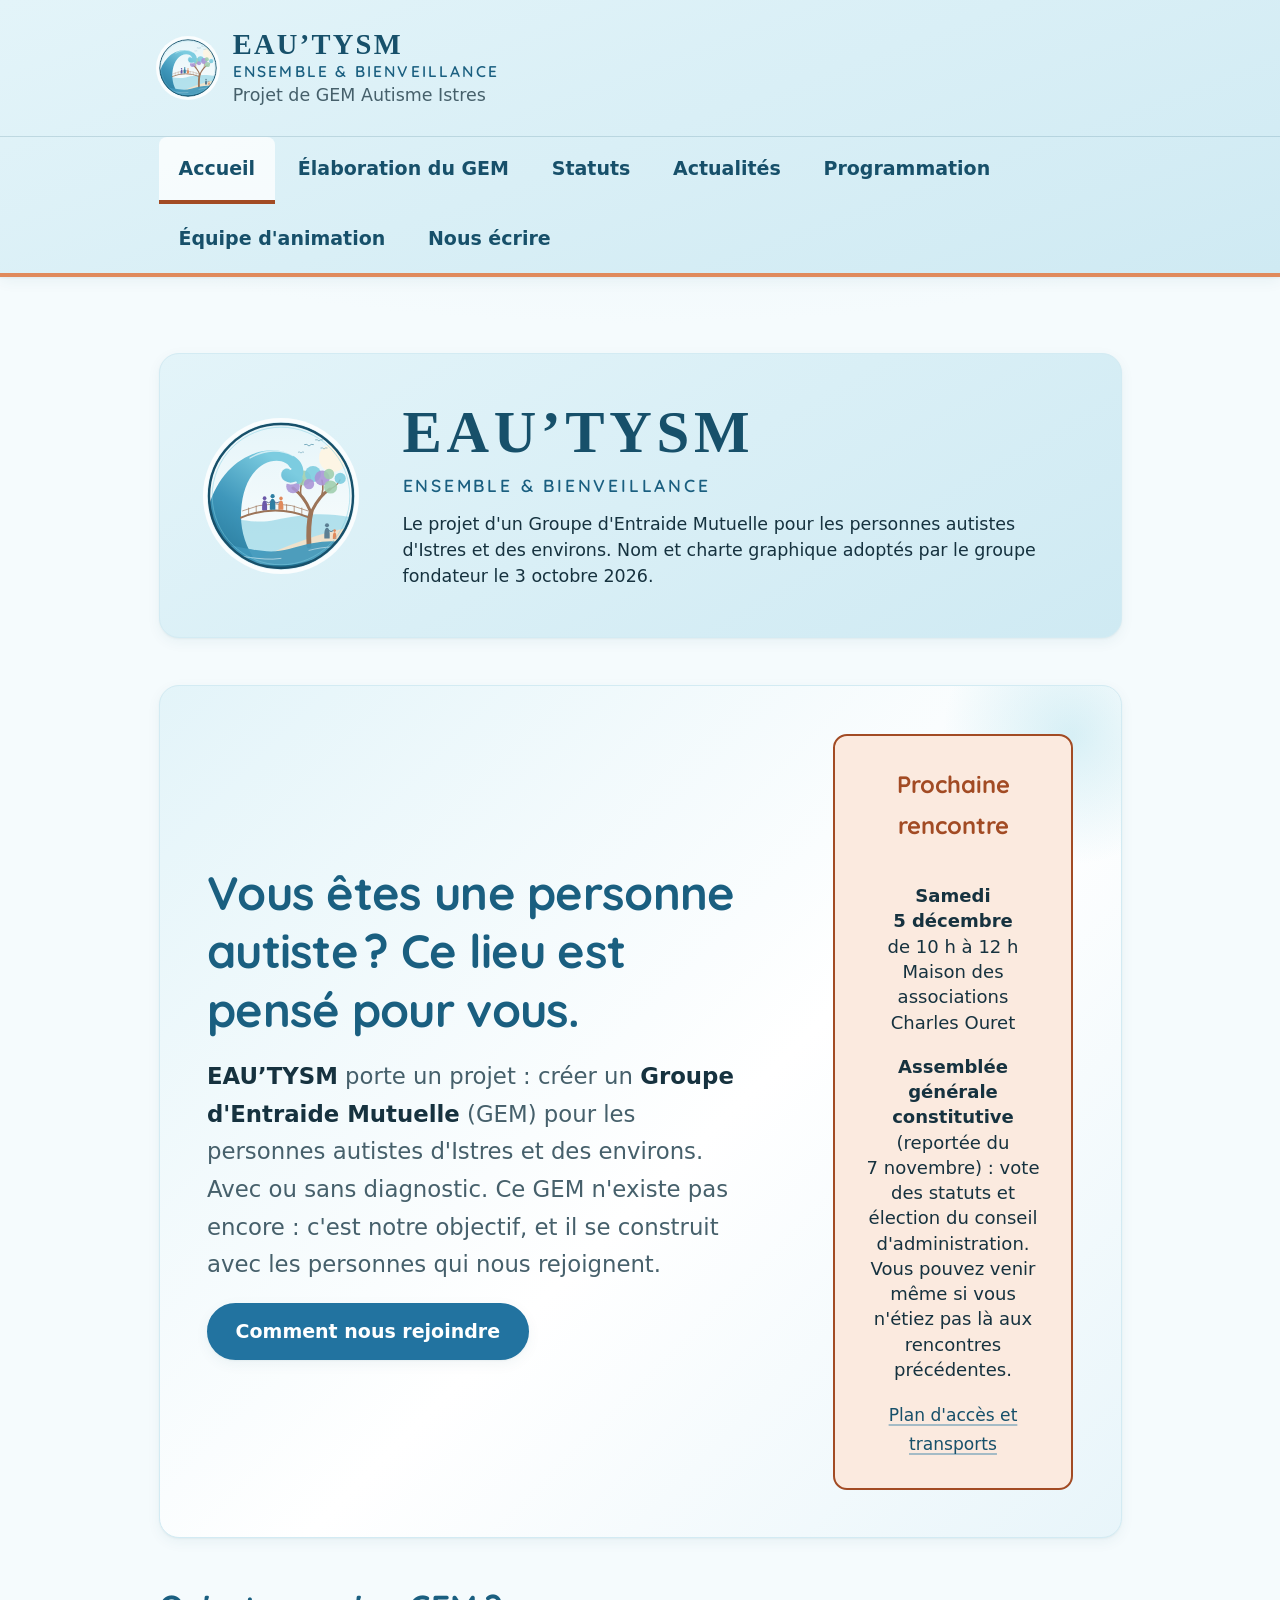
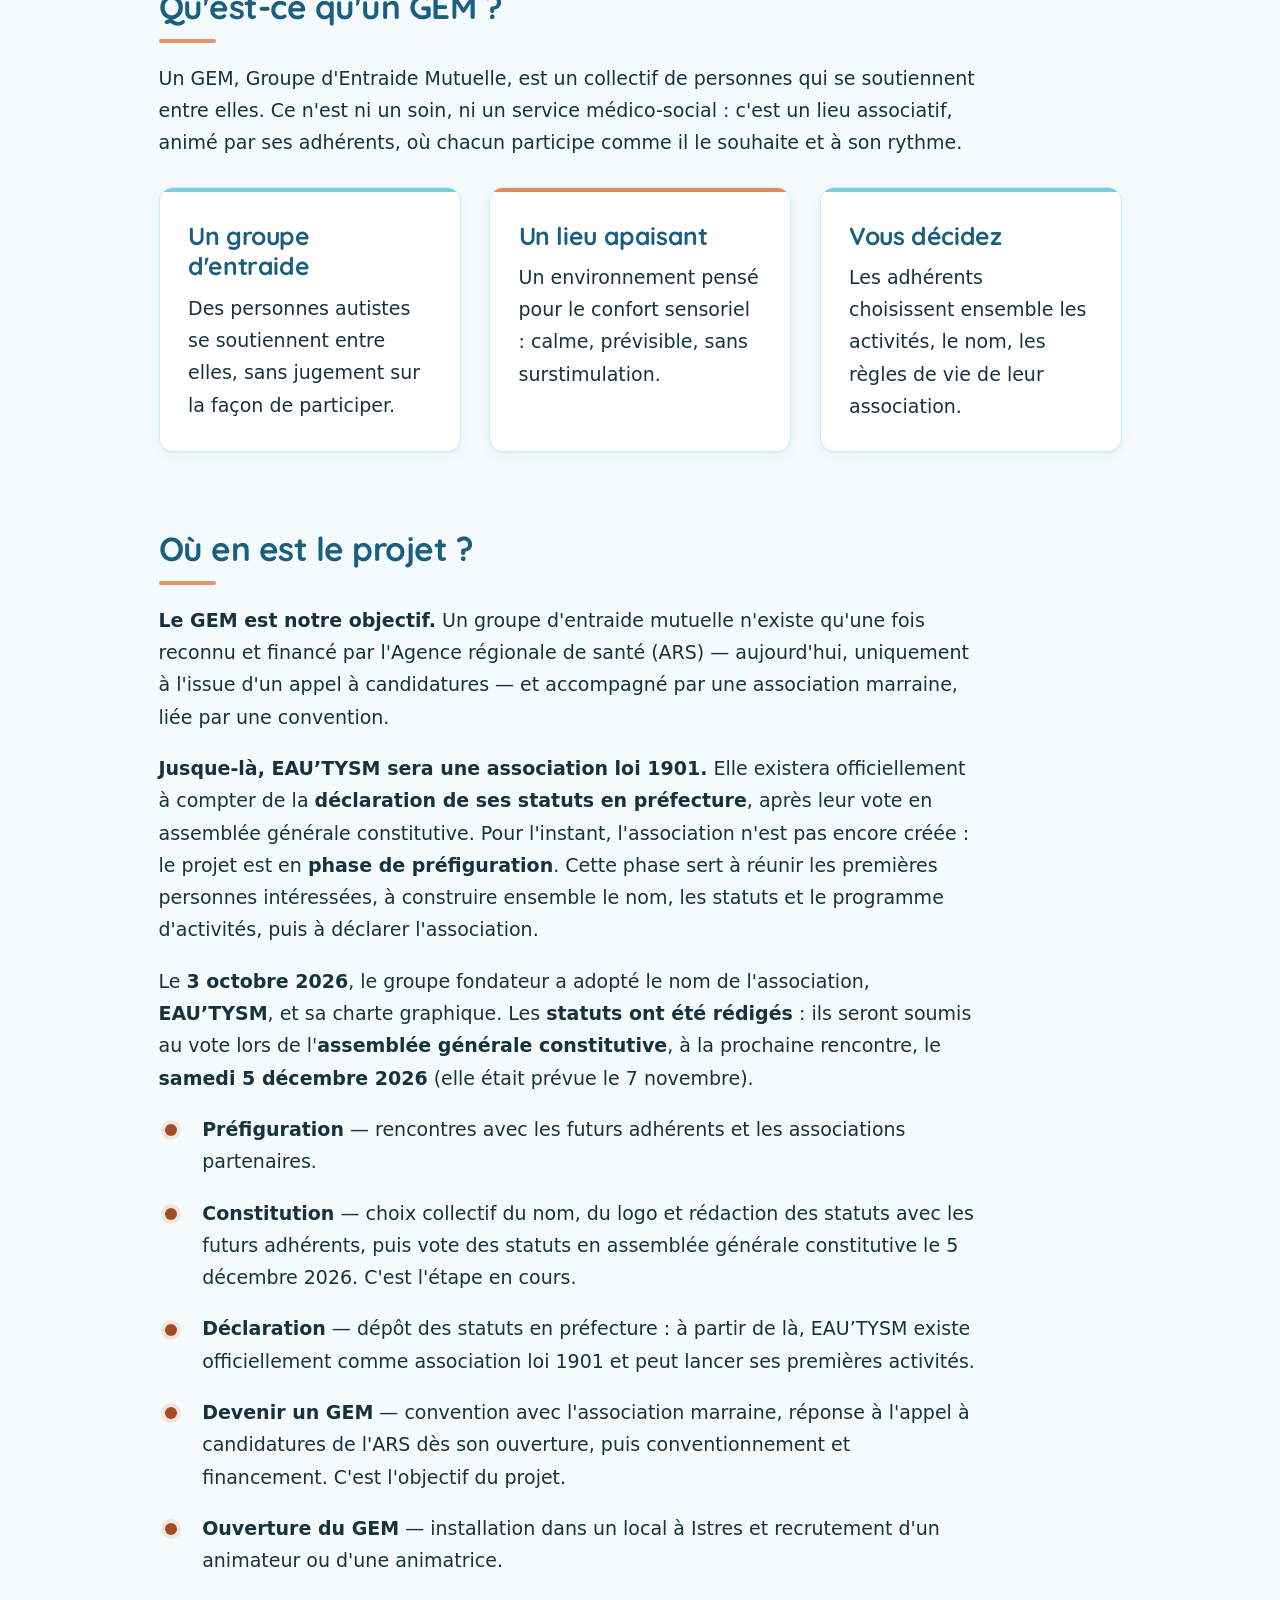
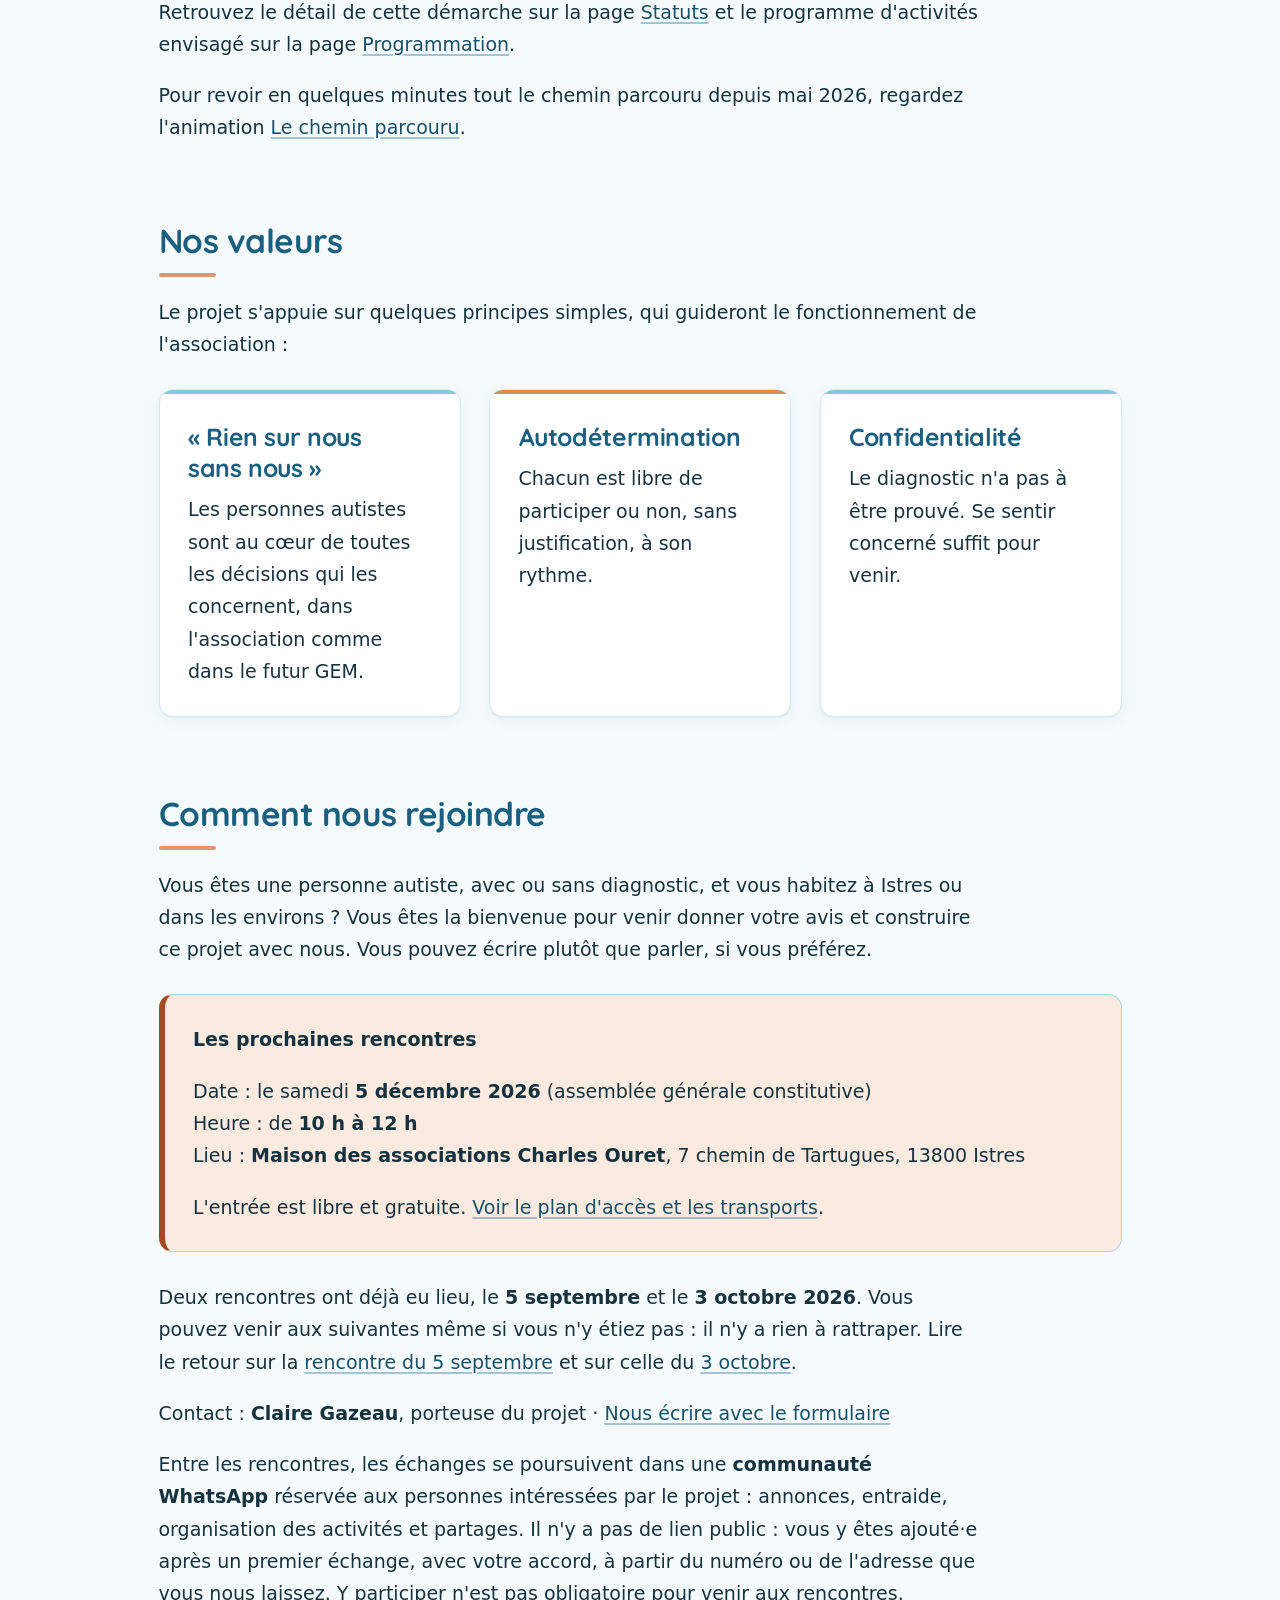
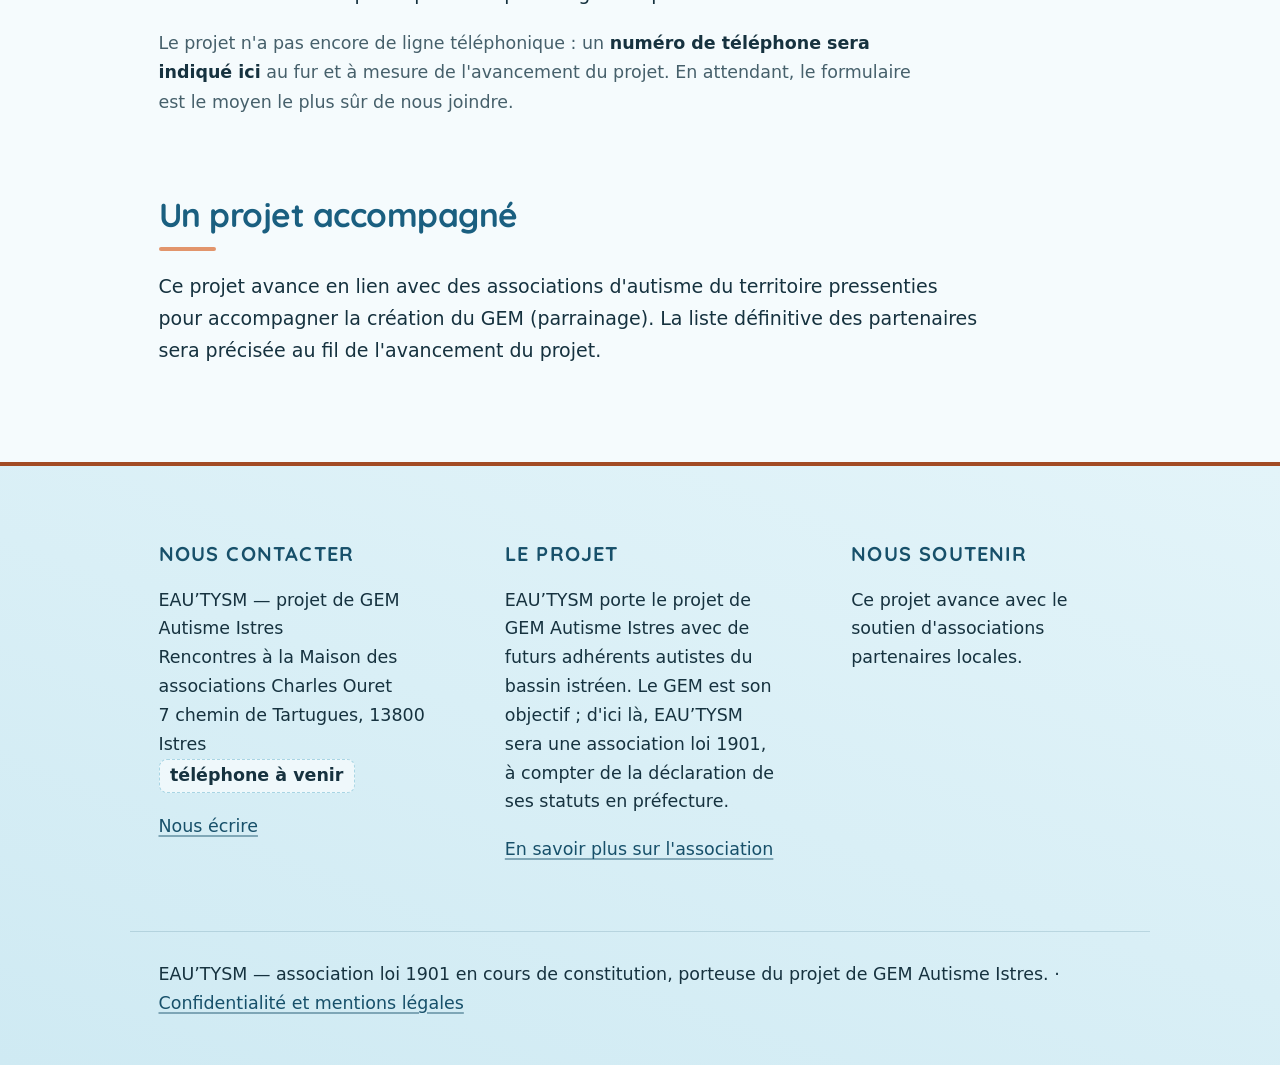
==== commit f42000de: "Accueil : encart « Prochaine rencontre » au 5 décembre" ====
--- a/index.html
+++ b/index.html
@@ -73,12 +73,12 @@
         <aside class="bloc-hero-programme bloc-hero-programme-affiche" aria-labelledby="programme-a-venir">
           <p class="bloc-hero-programme-titre" id="programme-a-venir">Prochaine rencontre</p>
           <p class="bloc-hero-affiche-legende">
-            <strong>Samedi 7&nbsp;novembre</strong><br>
+            <strong>Samedi 5&nbsp;décembre</strong><br>
             de 10&nbsp;h à 12&nbsp;h<br>
             Maison des associations Charles Ouret
           </p>
           <p class="bloc-hero-affiche-legende">
-            <strong>Assemblée générale constitutive</strong> : vote des statuts de l'association.
+            <strong>Assemblée générale constitutive</strong> (reportée du 7&nbsp;novembre) : vote des statuts et élection du conseil d'administration.
             Vous pouvez venir même si vous n'étiez pas là aux rencontres précédentes.
           </p>
           <p class="bloc-hero-affiche-telecharger">
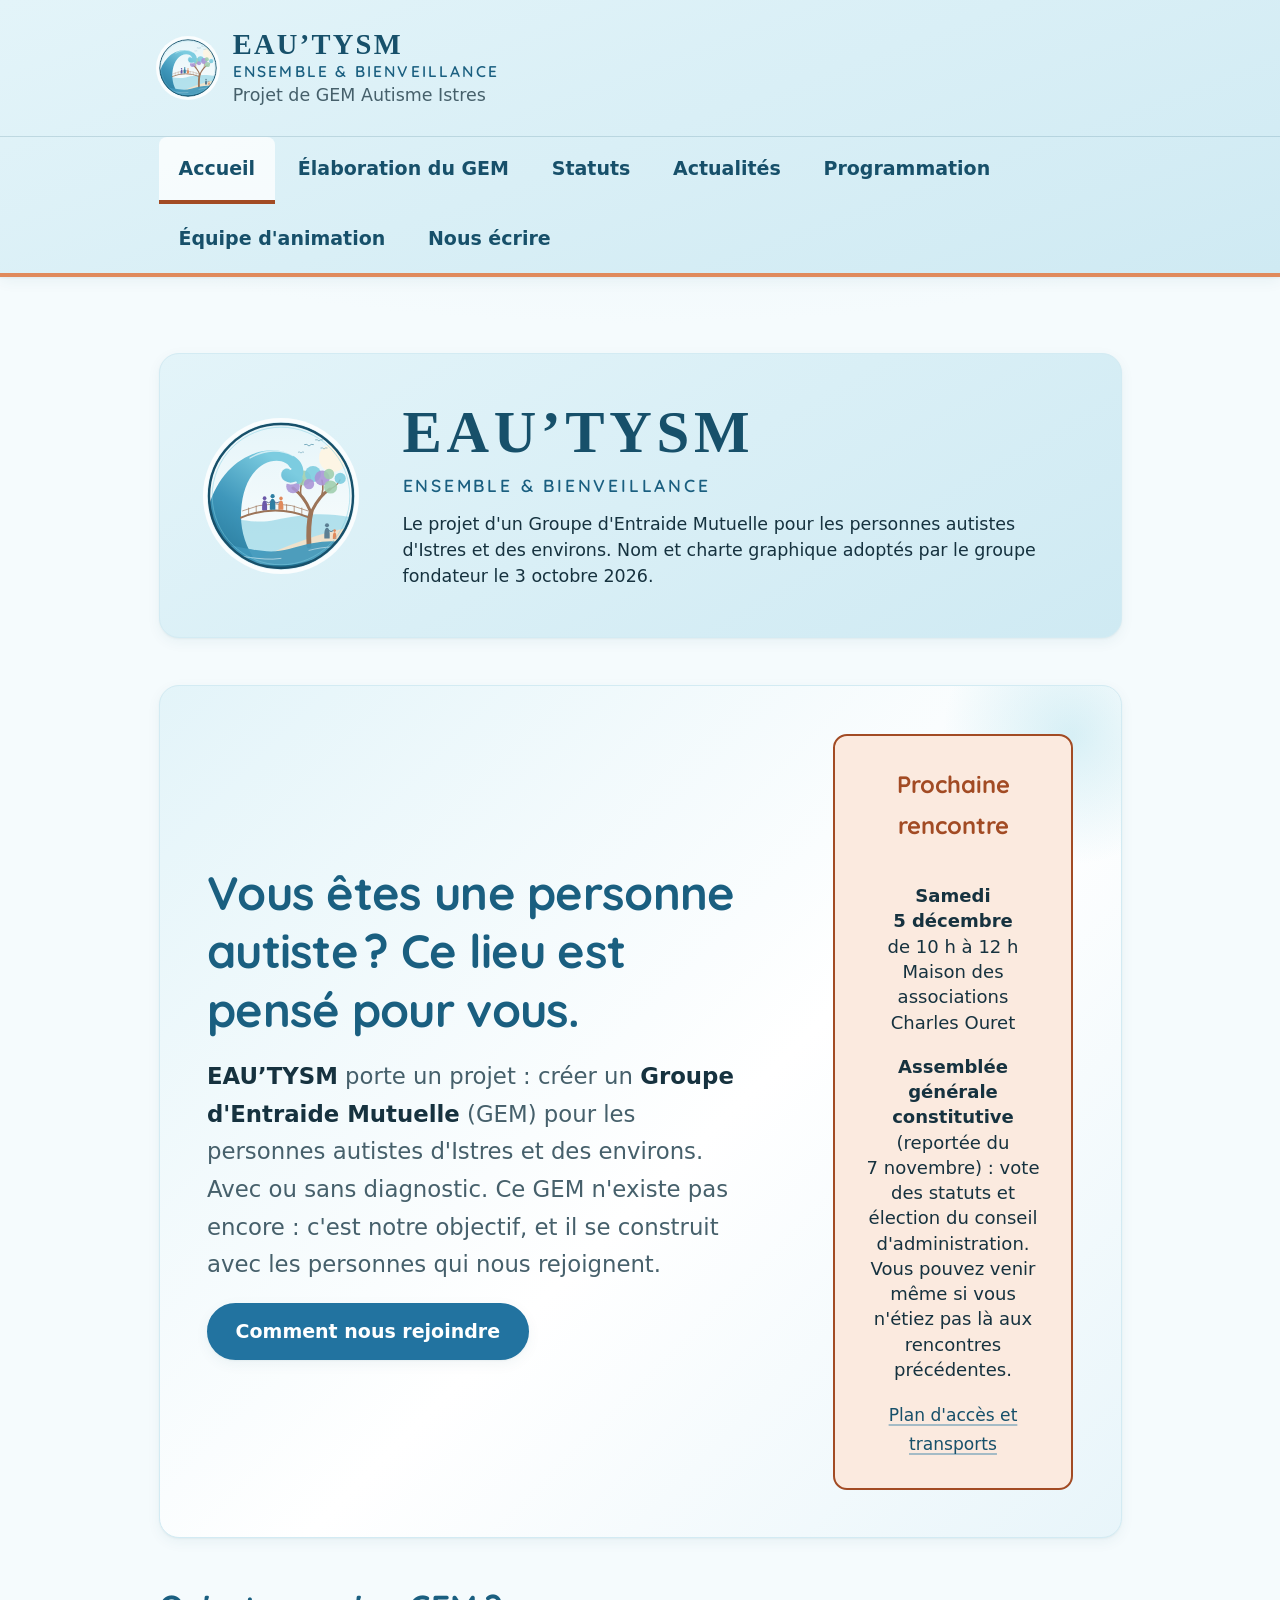
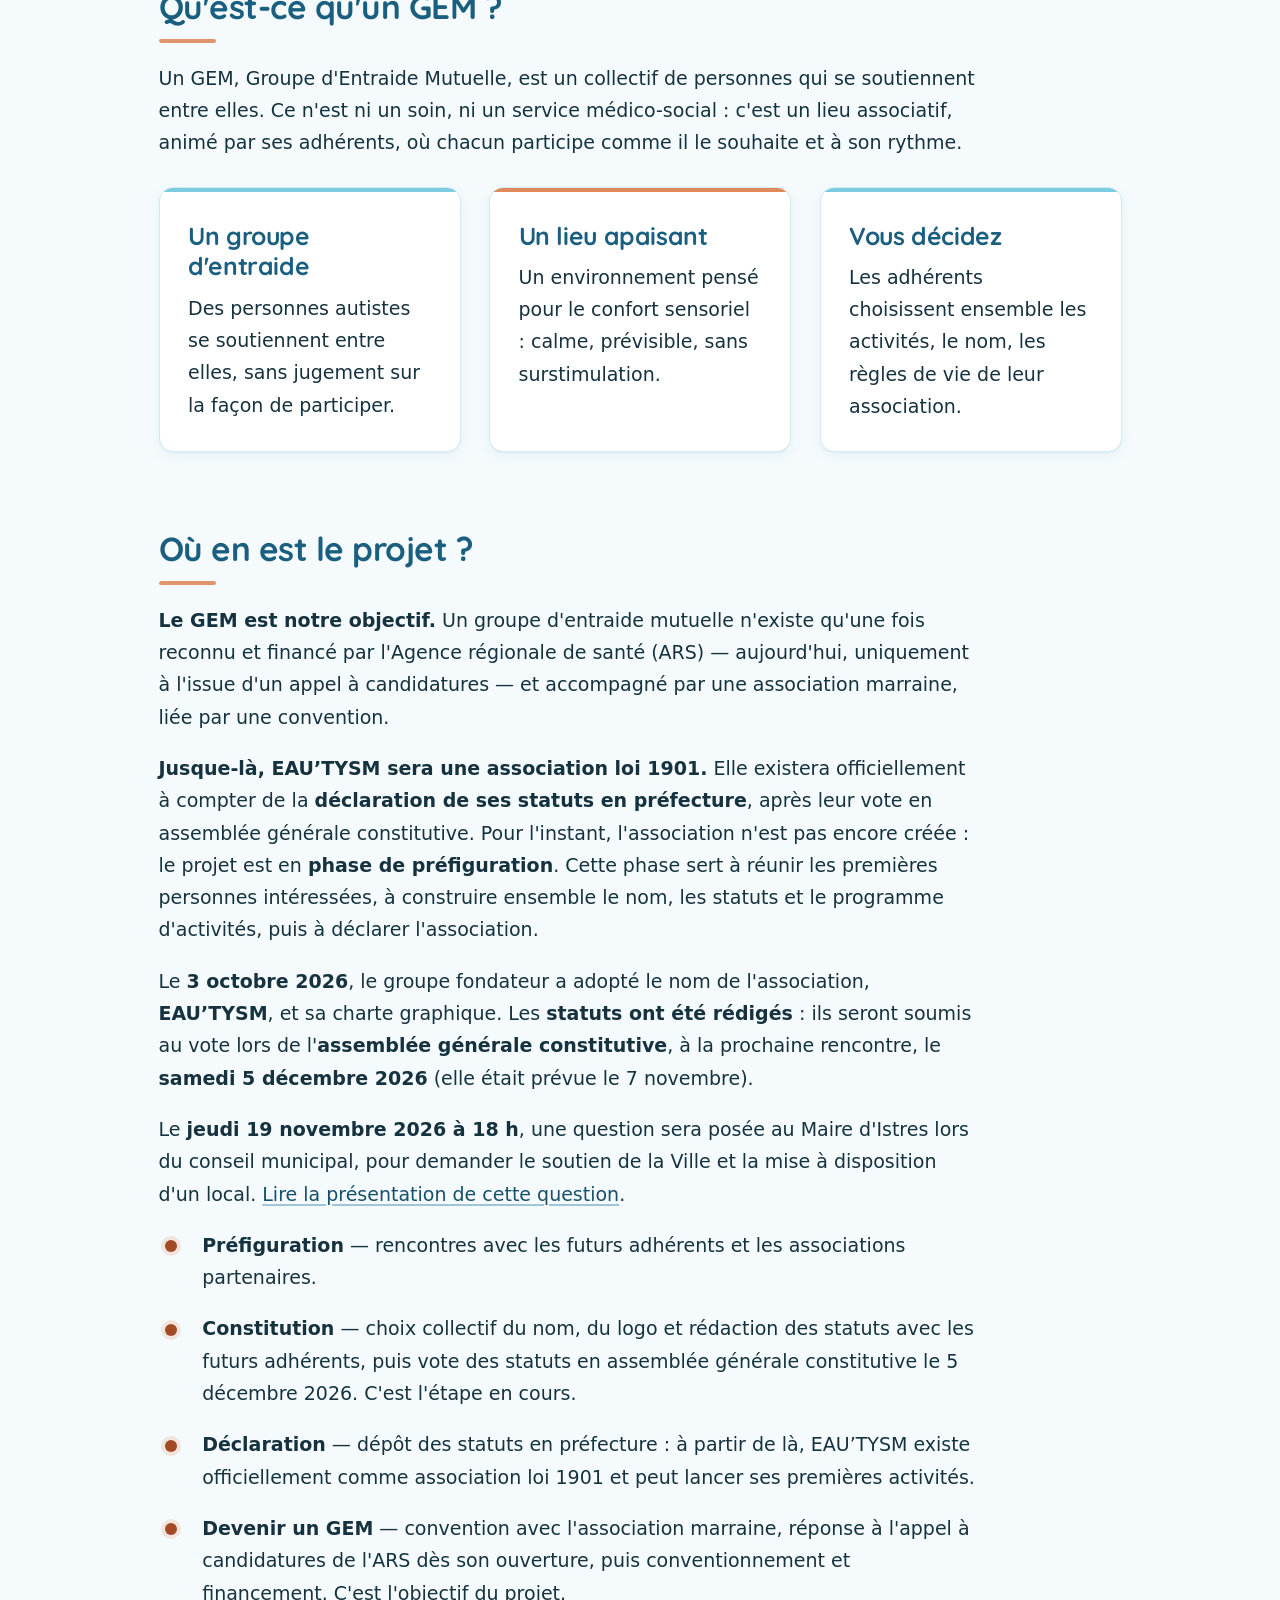
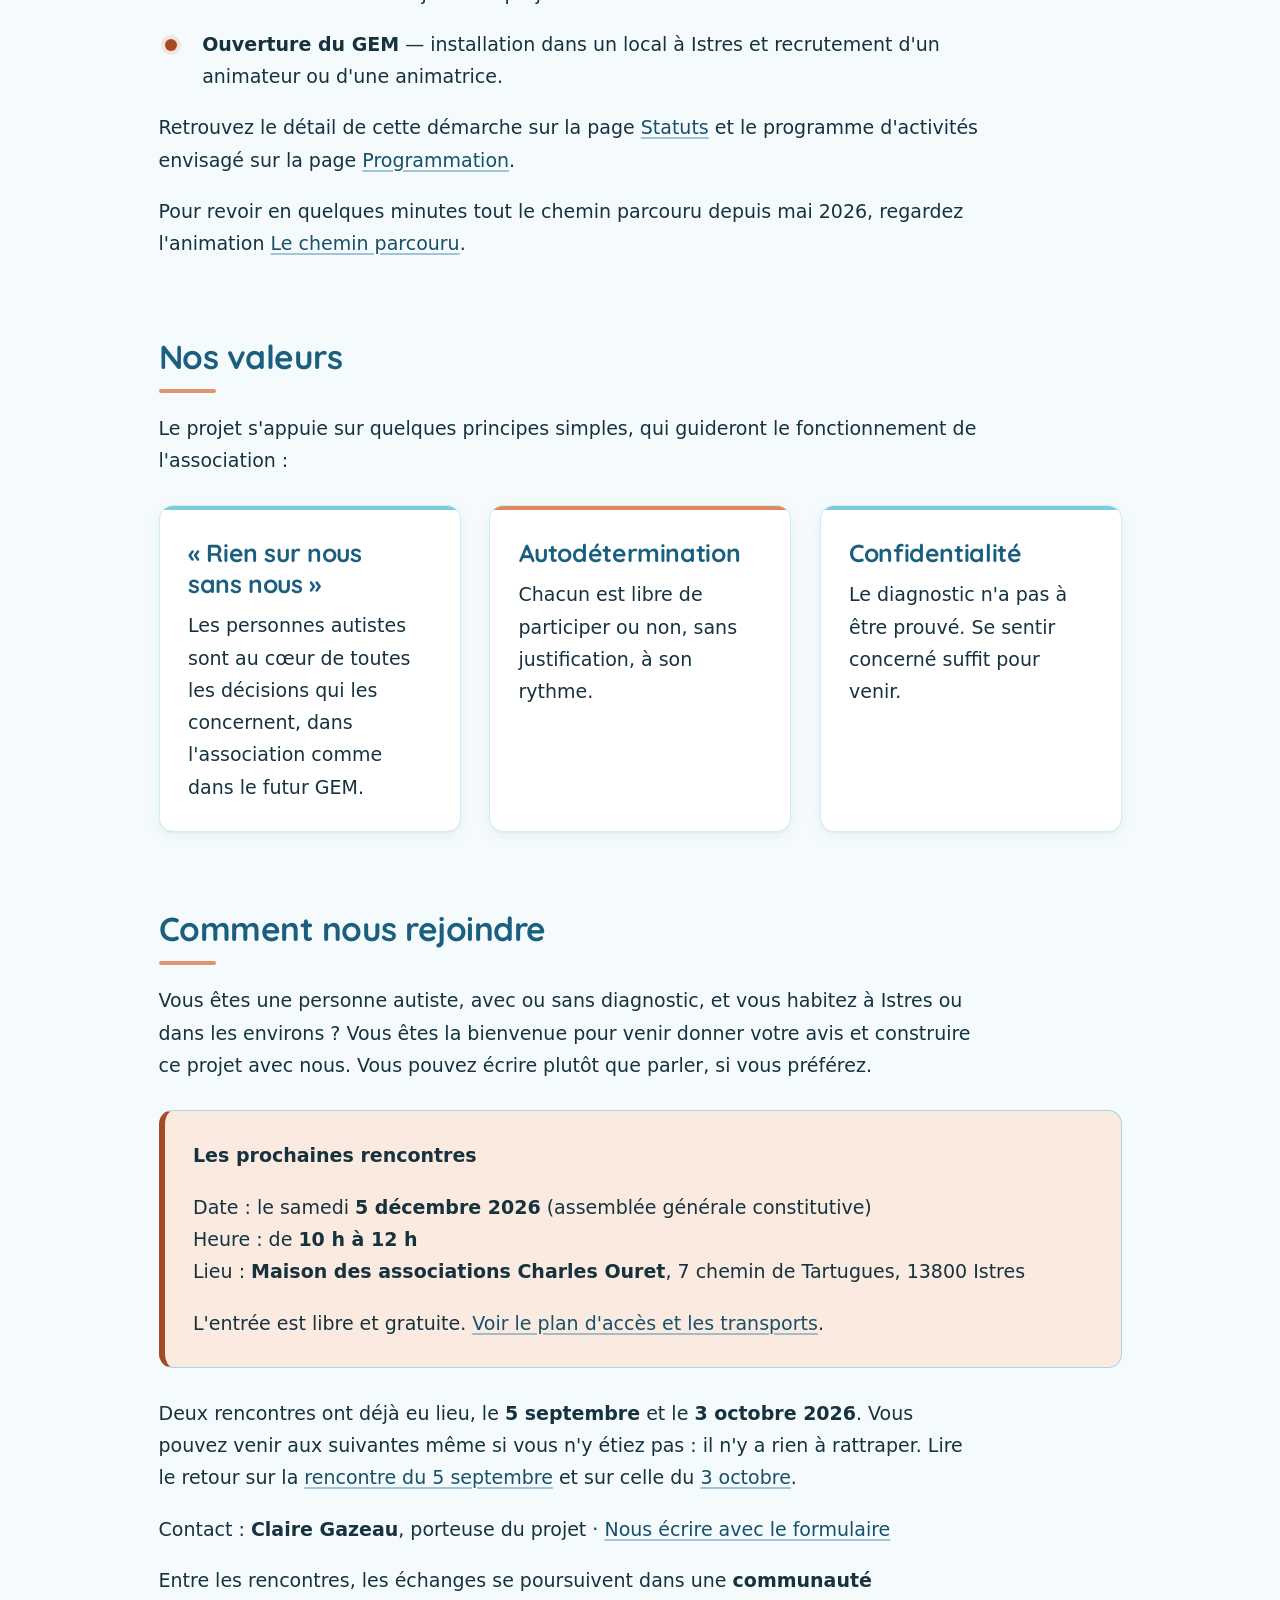
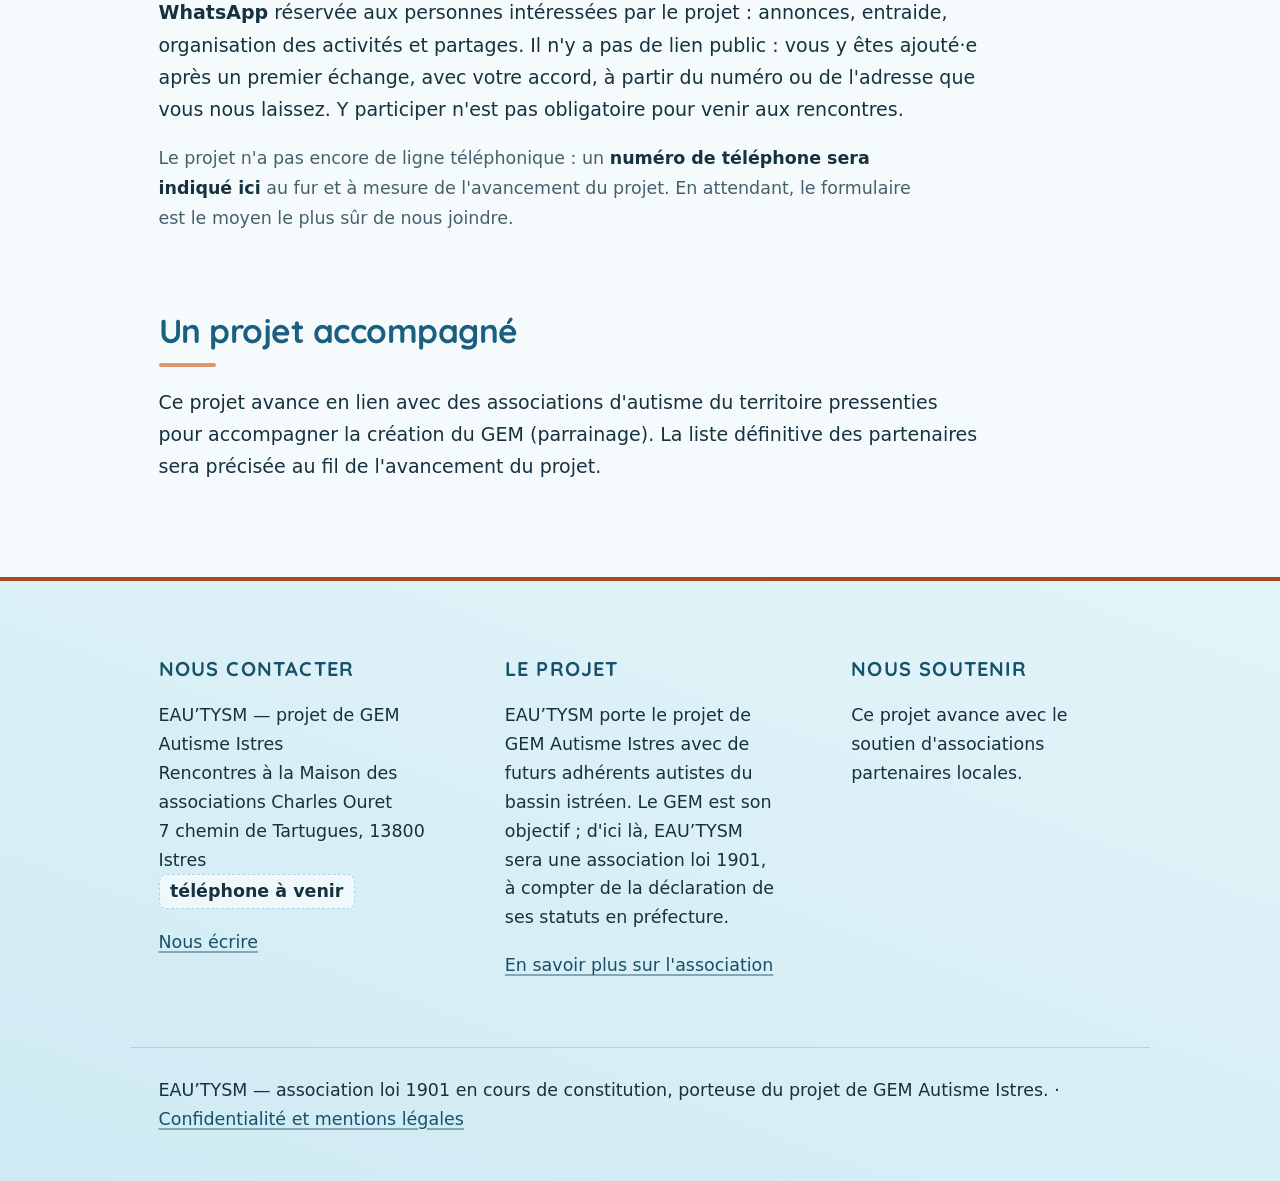
==== commit 039f0042: "Annonce de la question au conseil municipal du 19/11/2026" ====
--- a/index.html
+++ b/index.html
@@ -131,6 +131,11 @@
           ils seront soumis au vote lors de l'<strong>assemblée générale constitutive</strong>, à la prochaine
           rencontre, le <strong>samedi 5 décembre 2026</strong> (elle était prévue le 7 novembre).
         </p>
+        <p>
+          Le <strong>jeudi 19 novembre 2026 à 18 h</strong>, une question sera posée au Maire d'Istres lors du
+          conseil municipal, pour demander le soutien de la Ville et la mise à disposition d'un local.
+          <a href="actualites.html#conseil-municipal-2026-11-19">Lire la présentation de cette question</a>.
+        </p>
         <ul class="liste-etapes">
           <li><strong>Préfiguration</strong> — rencontres avec les futurs adhérents et les associations partenaires.</li>
           <li><strong>Constitution</strong> — choix collectif du nom, du logo et rédaction des statuts avec les futurs adhérents, puis vote des statuts en assemblée générale constitutive le 5 décembre 2026. C'est l'étape en cours.</li>
